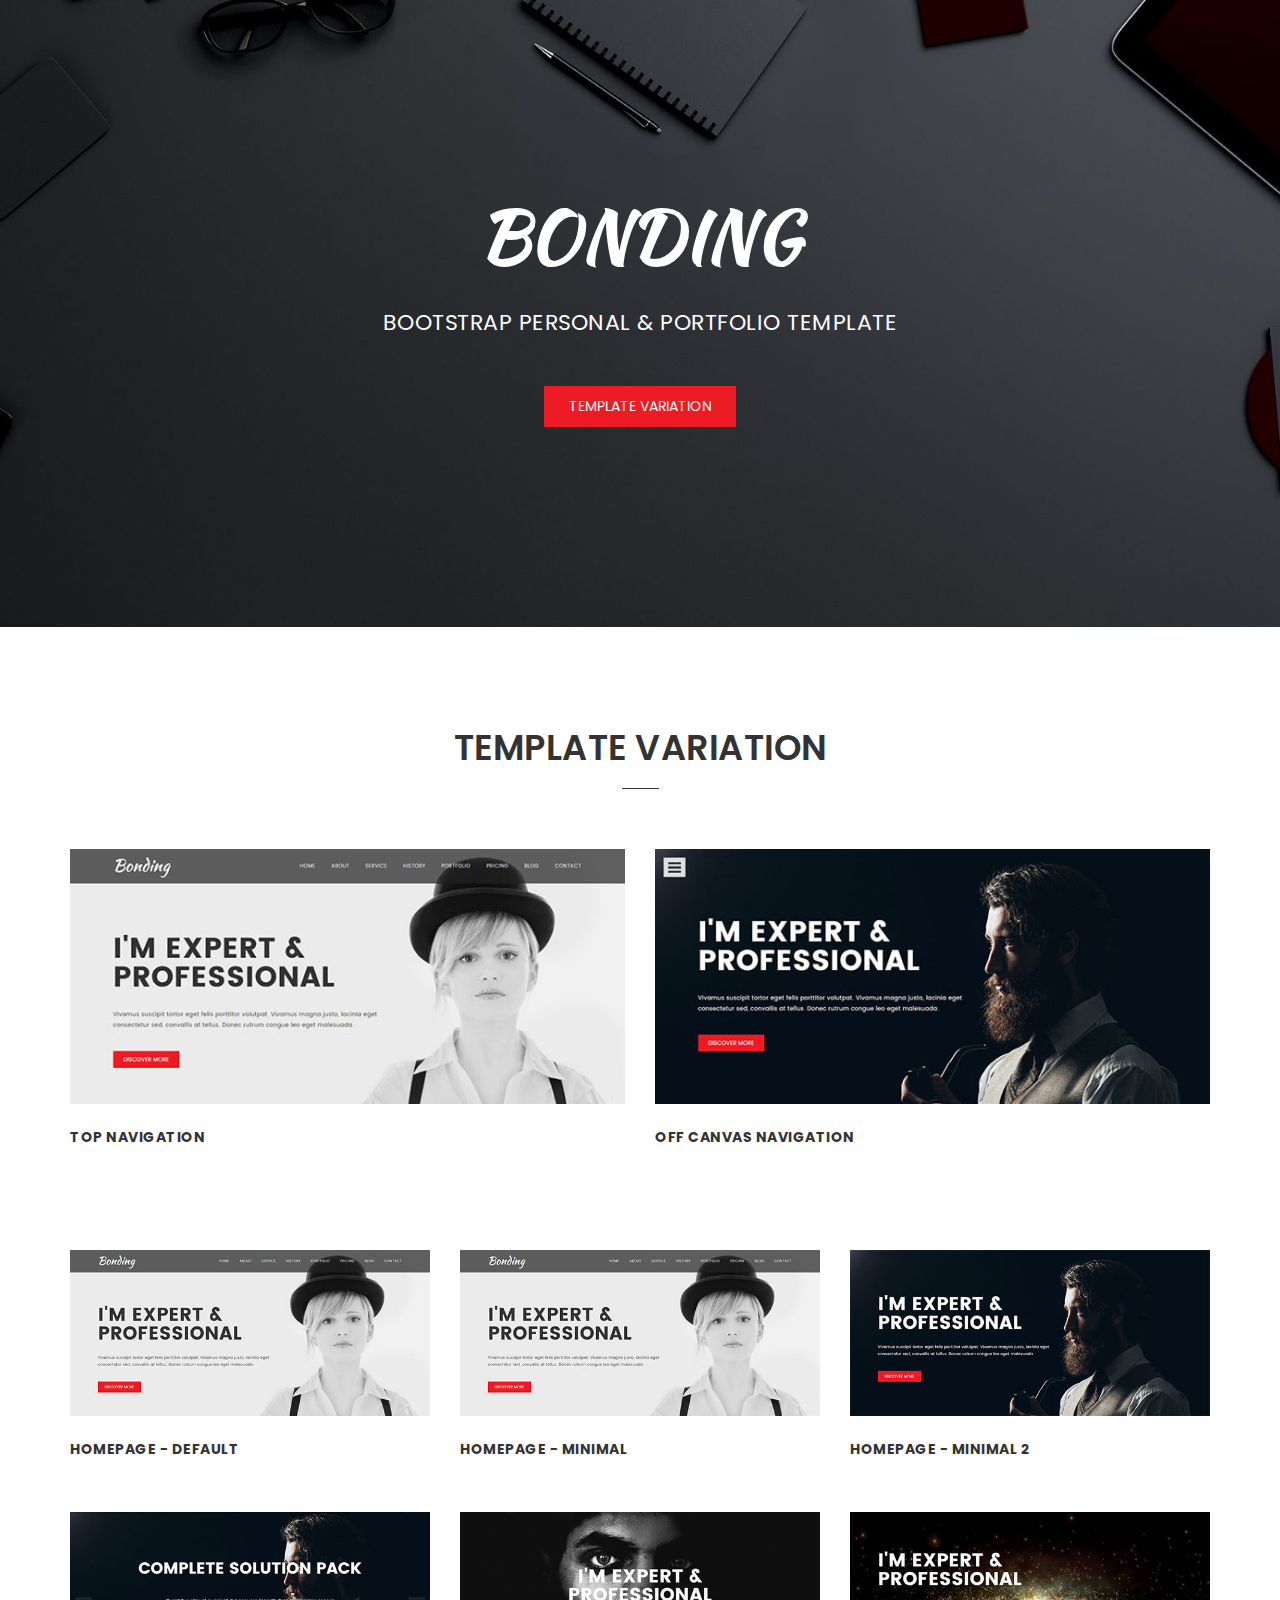
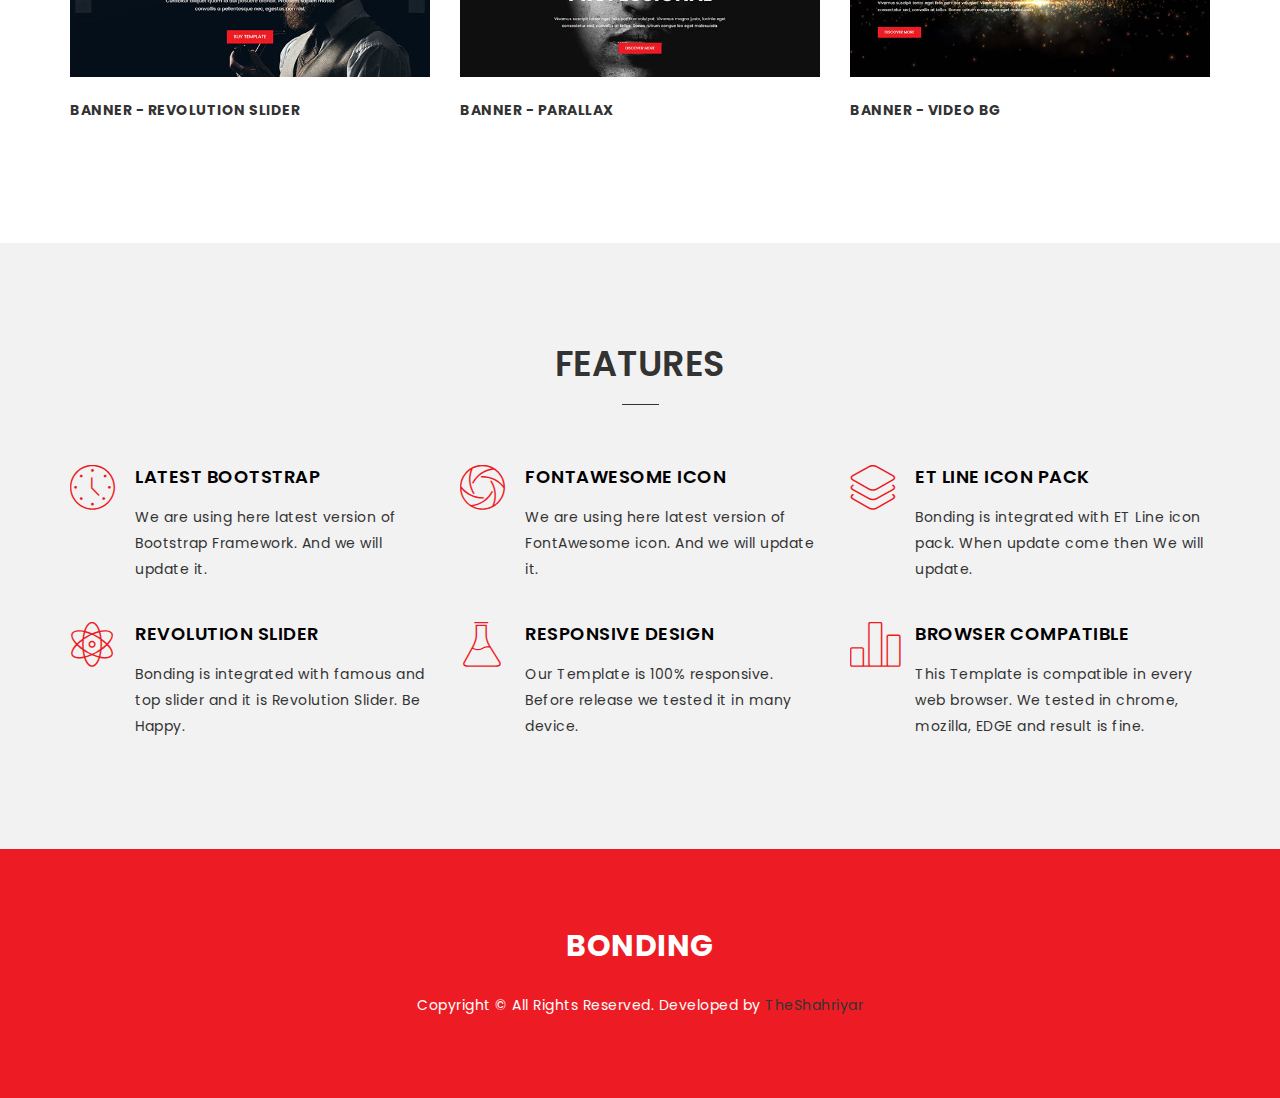
==== index.html @ 5bc31403 "Template Upload" ====
<!DOCTYPE html>
<html lang="en">
    <head>
        <meta charset="utf-8">
        <meta http-equiv="x-ua-compatible" content="ie=edge">
        <title>Bonding - Personal HTML Template</title>
        <meta name="author" content="TheShahriyar">
        <meta name="description" content="">
        <meta name="viewport" content="width=device-width, initial-scale=1">
    
        <!-- load google font -->
        <link href="https://fonts.googleapis.com/css?family=Poppins:300,400,500,600,700" rel="stylesheet">
        <link href='http://fonts.googleapis.com/css?family=Kaushan+Script' rel='stylesheet' type='text/css'>

        
        <!-- all stylesheets include start -->
        <!-- Bootstrap css -->
        <link rel="stylesheet" href="assets/bootstrap/css/bootstrap.min.css">
        <!-- revolution slider css -->
        <link rel="stylesheet" href="assets/css/rev_slider/settings.css">
        <link rel="stylesheet" href="assets/css/rev_slider/layers.css">
        <link rel="stylesheet" href="assets/css/rev_slider/navigation.css">
        <!-- fontawesome css -->
        <link rel="stylesheet" href="assets/css/font-awesome.min.css">
        <!-- ET Lineicon CSS -->
        <link rel="stylesheet" href="assets/css/lineicon.css">
        <link rel="stylesheet" href="assets/css/animate.css">

        <!-- theme style css -->
        <link rel="stylesheet" href="assets/css/style.css">
        <!-- responsive css -->
        <link rel="stylesheet" href="assets/css/responsive.css">
        <!-- all stylesheets include end -->
    </head>
    <body>
        <div id="container">

        
        <!-- Start Banner Section -->
        <section id="hero-banner" class="parallax" style="background-image: url(assets/images/bg/banner.jpg);">
            <div class="container">
                <div class="row">
                    <div class="col-md-12">
                        <div class="preview-banner text-center white">
                            <h1>Bonding</h1>
                            <p>Bootstrap Personal & Portfolio Template</p>
                            <a href="#portfolio" class="btn btn-primary page-scroll">Template Variation</a>
                        </div>
                    </div>
                </div>
            </div>
        </section>
        <!-- End Banner Section -->


        <!-- Start Portfolio Section -->
        <section id="portfolio" class="pad-t100 pad-b70" style="background-color: #fff;">
            <div class="container">
                <div class="row">
                    <div class="col-md-12">
                        <div class="section-title text-center">
                            <h3>Template Variation</h3>
                        </div>
                    </div>
                </div>
                <div class="row">
                    <div class="col-md-6">
                        <div class="product-showcase">
                            <a href="homepage-default.html" target="_blank">
                                <img src="assets/images/preview/topnav.jpg" align="">
                                <p>Top Navigation</p>
                            </a>
                        </div>
                    </div>
                    <div class="col-md-6">
                        <div class="product-showcase">
                            <a href="homepage-off-canvas.html" target="_blank">
                                <img src="assets/images/preview/off-canvas.jpg" align="">
                                <p>Off Canvas Navigation</p>
                            </a>
                        </div>
                    </div>
                </div>
                <div class="row" style="margin-top: 50px;">
                    <div class="col-md-4">
                        <div class="product-showcase">
                            <a href="homepage-default.html" target="_blank">
                                <img src="assets/images/preview/topnav.jpg" align="">
                                <p>Homepage - Default</p>
                            </a>
                        </div>
                    </div>
                    <div class="col-md-4">
                        <div class="product-showcase">
                            <a href="homepage-minimal.html" target="_blank">
                                <img src="assets/images/preview/topnav.jpg" align="">
                                <p>Homepage - Minimal</p>
                            </a>
                        </div>
                    </div>
                    <div class="col-md-4">
                        <div class="product-showcase">
                            <a href="homepage-minimal-2.html" target="_blank">
                                <img src="assets/images/preview/minimal.jpg" align="">
                                <p>Homepage - Minimal 2</p>
                            </a>
                        </div>
                    </div>
                    <div class="col-md-4">
                        <div class="product-showcase">
                            <a href="banner-revolution.html" target="_blank">
                                <img src="assets/images/preview/rev.jpg" align="">
                                <p>Banner - Revolution Slider</p>
                            </a>
                        </div>
                    </div>
                    <div class="col-md-4">
                        <div class="product-showcase">
                            <a href="banner-parallax.html" target="_blank">
                                <img src="assets/images/preview/parallax.jpg" align="">
                                <p>Banner - Parallax</p>
                            </a>
                        </div>
                    </div>
                    <div class="col-md-4">
                        <div class="product-showcase">
                            <a href="banner-video-bg.html" target="_blank">
                                <img src="assets/images/preview/video.jpg" align="">
                                <p>Banner - Video BG</p>
                            </a>
                        </div>
                    </div>
                    
                </div>
                
            </div>    
        </section>
        <!-- End Portfolio Section -->


        <!-- Start Feature Section -->
        <section id="services" class="pad-t100 pad-b70 parallax" style="background-color: #f2f2f2;">
            <div class="container">
                <div class="row">
                    <div class="col-md-12">
                        <div class="section-title text-center">
                            <h3>Features</h3>
                        </div>
                    </div>
                </div>
                <div class="row">
                    <div class="col-md-4">
                        <div class="feature-2">
                            <div class="media">
                                <div class="media-left">
                                    <div class="feature-icon text-center">
                                        <i class="icon-clock"></i>
                                    </div>
                                </div>
                                <div class="media-body">
                                    <a href="#">
                                        <h3 class="media-heading">Latest Bootstrap</h3>
                                    </a>
                                    <p>We are using here latest version of Bootstrap Framework. And we will update it.</p>
                                </div>
                            </div>
                        </div>
                    </div>
                    <div class="col-md-4">
                        <div class="feature-2">
                            <div class="media">
                                <div class="media-left">
                                    <div class="feature-icon text-center">
                                        <i class="icon-aperture"></i>
                                    </div>
                                </div>
                                <div class="media-body">
                                    <a href="#">
                                        <h3 class="media-heading">FontAwesome icon</h3>
                                    </a>
                                    <p>We are using here latest version of FontAwesome icon. And we will update it.</p>
                                </div>
                            </div>
                        </div>
                    </div>
                    <div class="col-md-4">
                        <div class="feature-2">
                            <div class="media">
                                <div class="media-left">
                                    <div class="feature-icon text-center">
                                        <i class="icon-layers"></i>
                                    </div>
                                </div>
                                <div class="media-body">
                                    <a href="#">
                                        <h3 class="media-heading">ET Line icon Pack</h3>
                                    </a>
                                    <p>Bonding is integrated with ET Line icon pack. When update come then We will update.</p>
                                </div>
                            </div>
                        </div>
                    </div>
                    <div class="col-md-4">
                        <div class="feature-2">
                            <div class="media">
                                <div class="media-left">
                                    <div class="feature-icon text-center">
                                        <i class="icon-genius"></i>
                                    </div>
                                </div>
                                <div class="media-body">
                                    <a href="#">
                                        <h3 class="media-heading">Revolution SLider</h3>
                                    </a>
                                    <p>Bonding is integrated with famous and top slider and it is Revolution Slider. Be Happy.</p>
                                </div>
                            </div>
                        </div>
                    </div>
                    <div class="col-md-4">
                        <div class="feature-2">
                            <div class="media">
                                <div class="media-left">
                                    <div class="feature-icon text-center">
                                        <i class="icon-beaker"></i>
                                    </div>
                                </div>
                                <div class="media-body">
                                    <a href="#">
                                        <h3 class="media-heading">Responsive Design</h3>
                                    </a>
                                    <p>Our Template is 100% responsive. Before release we tested it in many device.</p>
                                </div>
                            </div>
                        </div>
                    </div>
                    <div class="col-md-4">
                        <div class="feature-2">
                            <div class="media">
                                <div class="media-left">
                                    <div class="feature-icon text-center">
                                        <i class="icon-bargraph"></i>
                                    </div>
                                </div>
                                <div class="media-body">
                                    <a href="#">
                                        <h3 class="media-heading">Browser Compatible</h3>
                                    </a>
                                    <p>This Template is compatible in every web browser. We tested in chrome, mozilla, EDGE and result is fine.</p>
                                </div>
                            </div>
                        </div>
                    </div>
                </div>
            </div>
        </section>
        <!-- End Feature Section -->
        


        <!-- Start Footer & Copyright Section -->
        <section class="pad80 footer-minimal" style="background-color: #ed1c24;">
            <div class="container">
                <div class="row">
                    <div class="col-md-12 text-center">
                        <h3>Bonding</h3>
                        <div class="copyright-text">
                            <p>Copyright © All Rights Reserved. Developed by <a href="#">TheShahriyar</a></p>
                        </div>
                    </div>
                </div>
            </div>
        </section>
        <!-- End Footer & Copyright Section -->
        
        

        <!-- all js include start -->
        <!-- jquery latest version -->
        <script src="assets/js/jquery-3.1.1.min.js"></script>
        <!-- bootstrap latest version -->
        <script src="assets/bootstrap/js/bootstrap.min.js"></script>

        <!-- revolution slider js files start -->
        <script src="assets/js/rev_slider/jquery.themepunch.tools.min.js"></script>
        <script src="assets/js/rev_slider/jquery.themepunch.revolution.min.js"></script>
        
        <script src="assets/js/rev_slider/extensions/revolution.extension.actions.min.js"></script>
        <script src="assets/js/rev_slider/extensions/revolution.extension.carousel.min.js"></script>
        <script src="assets/js/rev_slider/extensions/revolution.extension.kenburn.min.js"></script>
        <script src="assets/js/rev_slider/extensions/revolution.extension.layeranimation.min.js"></script>
        <script src="assets/js/rev_slider/extensions/revolution.extension.migration.min.js"></script>
        <script src="assets/js/rev_slider/extensions/revolution.extension.navigation.min.js"></script>
        <script src="assets/js/rev_slider/extensions/revolution.extension.parallax.min.js"></script>
        <script src="assets/js/rev_slider/extensions/revolution.extension.slideanims.min.js"></script>
        <script src="assets/js/rev_slider/extensions/revolution.extension.video.min.js"></script>
        <!-- revolution slider js files end -->

        <!-- Other jQuery library -->
        <script src="assets/js/jquery.appear.js"></script>
        <script src="assets/js/classie.js"></script>
        <script src="assets/js/jquery.easing.1.3.js"></script>
        <script src="assets/js/jquery.countTo.js"></script>
        <script src="assets/js/wow.js"></script>
        <script src="assets/js/jquery.mb.YTPlayer.js"></script>
        

        <!-- template main js file -->
        <script src="assets/js/main.js"></script>
        <!-- all js include end -->
    </div>    
    </body>
</html>
---- assets/css/rev_slider/settings.css ----
/*-----------------------------------------------------------------------------

-	Revolution Slider 5.0 Default Style Settings -

Screen Stylesheet

version:   	5.0.0
date:      	29/10/15
author:		themepunch
email:     	info@themepunch.com
website:   	http://www.themepunch.com
-----------------------------------------------------------------------------*/



.rtl {	direction: rtl;}
@font-face {
  font-family: 'revicons';
  src: url('../fonts/revicons/revicons.eot?5510888');
  src: url('../fonts/revicons/revicons.eot?5510888#iefix') format('embedded-opentype'),
       url('../fonts/revicons/revicons.woff?5510888') format('woff'),
       url('../fonts/revicons/revicons.ttf?5510888') format('truetype'),
       url('../fonts/revicons/revicons.svg?5510888#revicons') format('svg');
  font-weight: normal;
  font-style: normal;
}

 [class^="revicon-"]:before, [class*=" revicon-"]:before {
  font-family: "revicons";
  font-style: normal;
  font-weight: normal;
  speak: none;
  display: inline-block;
  text-decoration: inherit;
  width: 1em;
  margin-right: .2em;
  text-align: center; 

  /* For safety - reset parent styles, that can break glyph codes*/
  font-variant: normal;
  text-transform: none;

  /* fix buttons height, for twitter bootstrap */
  line-height: 1em;

  /* Animation center compensation - margins should be symmetric */
  /* remove if not needed */
  margin-left: .2em;

  /* you can be more comfortable with increased icons size */
  /* font-size: 120%; */

  /* Uncomment for 3D effect */
  /* text-shadow: 1px 1px 1px rgba(127, 127, 127, 0.3); */
}

.revicon-search-1:before { content: '\e802'; } /* '' */
.revicon-pencil-1:before { content: '\e831'; } /* '' */
.revicon-picture-1:before { content: '\e803'; } /* '' */
.revicon-cancel:before { content: '\e80a'; } /* '' */
.revicon-info-circled:before { content: '\e80f'; } /* '' */
.revicon-trash:before { content: '\e801'; } /* '' */
.revicon-left-dir:before { content: '\e817'; } /* '' */
.revicon-right-dir:before { content: '\e818'; } /* '' */
.revicon-down-open:before { content: '\e83b'; } /* '' */
.revicon-left-open:before { content: '\e819'; } /* '' */
.revicon-right-open:before { content: '\e81a'; } /* '' */
.revicon-angle-left:before { content: '\e820'; } /* '' */
.revicon-angle-right:before { content: '\e81d'; } /* '' */
.revicon-left-big:before { content: '\e81f'; } /* '' */
.revicon-right-big:before { content: '\e81e'; } /* '' */
.revicon-magic:before { content: '\e807'; } /* '' */
.revicon-picture:before { content: '\e800'; } /* '' */
.revicon-export:before { content: '\e80b'; } /* '' */
.revicon-cog:before { content: '\e832'; } /* '' */
.revicon-login:before { content: '\e833'; } /* '' */
.revicon-logout:before { content: '\e834'; } /* '' */
.revicon-video:before { content: '\e805'; } /* '' */
.revicon-arrow-combo:before { content: '\e827'; } /* '' */
.revicon-left-open-1:before { content: '\e82a'; } /* '' */
.revicon-right-open-1:before { content: '\e82b'; } /* '' */
.revicon-left-open-mini:before { content: '\e822'; } /* '' */
.revicon-right-open-mini:before { content: '\e823'; } /* '' */
.revicon-left-open-big:before { content: '\e824'; } /* '' */
.revicon-right-open-big:before { content: '\e825'; } /* '' */
.revicon-left:before { content: '\e836'; } /* '' */
.revicon-right:before { content: '\e826'; } /* '' */
.revicon-ccw:before { content: '\e808'; } /* '' */
.revicon-arrows-ccw:before { content: '\e806'; } /* '' */
.revicon-palette:before { content: '\e829'; } /* '' */
.revicon-list-add:before { content: '\e80c'; } /* '' */
.revicon-doc:before { content: '\e809'; } /* '' */
.revicon-left-open-outline:before { content: '\e82e'; } /* '' */
.revicon-left-open-2:before { content: '\e82c'; } /* '' */
.revicon-right-open-outline:before { content: '\e82f'; } /* '' */
.revicon-right-open-2:before { content: '\e82d'; } /* '' */
.revicon-equalizer:before { content: '\e83a'; } /* '' */
.revicon-layers-alt:before { content: '\e804'; } /* '' */
.revicon-popup:before { content: '\e828'; } /* '' */

							

/******************************
	-	BASIC STYLES		-
******************************/

.rev_slider_wrapper{
	position:relative;
	z-index: 0;
}


.rev_slider{
	position:relative;
	overflow:visible;
}

.tp-overflow-hidden { overflow:hidden;}

.tp-simpleresponsive img,
.rev_slider img{
	max-width:none !important;
	-moz-transition: none;
	-webkit-transition: none;
	-o-transition: none;
	transition: none;
	margin:0px;
	padding:0px;
	border-width:0px;
	border:none;
}

.rev_slider .no-slides-text{
	font-weight:bold;
	text-align:center;
	padding-top:80px;
}

.rev_slider >ul,
.rev_slider_wrapper >ul,
.tp-revslider-mainul >li,
.rev_slider >ul >li,
.rev_slider >ul >li:before,
.tp-revslider-mainul >li:before,
.tp-simpleresponsive >ul,
.tp-simpleresponsive >ul >li,
.tp-simpleresponsive >ul >li:before,
.tp-revslider-mainul >li,
.tp-simpleresponsive >ul >li{
	list-style:none !important;
	position:absolute;	
	margin:0px !important;
	padding:0px !important;
	overflow-x: visible;
	overflow-y: visible;
	list-style-type: none !important;
	background-image:none;
	background-position:0px 0px;
	text-indent: 0em;
	top:0px;left:0px;
}


.tp-revslider-mainul >li,
.rev_slider >ul >li,
.rev_slider >ul >li:before,
.tp-revslider-mainul >li:before,
.tp-simpleresponsive >ul >li,
.tp-simpleresponsive >ul >li:before,
.tp-revslider-mainul >li,
.tp-simpleresponsive >ul >li { 
	visibility:hidden; 
}

.tp-revslider-slidesli,
.tp-revslider-mainul	{	
	padding:0 !important; 
	margin:0 !important; 
	list-style:none !important;
}

.rev_slider li.tp-revslider-slidesli {
    position: absolute !important;
}


.tp-caption .rs-untoggled-content { display:block;}
.tp-caption .rs-toggled-content { display:none;}

.rs-toggle-content-active.tp-caption .rs-toggled-content { display:block;}
.rs-toggle-content-active.tp-caption .rs-untoggled-content { display:none;}

.rev_slider .tp-caption,
.rev_slider .caption 	{ 
	position:relative;  
	visibility:hidden; 
	white-space: nowrap;
	display: block;
}


.rev_slider .tp-mask-wrap .tp-caption,
.rev_slider .tp-mask-wrap *:last-child,
.wpb_text_column .rev_slider .tp-mask-wrap .tp-caption,
.wpb_text_column .rev_slider .tp-mask-wrap *:last-child{
	margin-bottom:0;

}

.tp-svg-layer svg {	width:100%; height:100%;position: relative;vertical-align: top}

	
/* CAROUSEL FUNCTIONS */
.tp-carousel-wrapper {
	cursor:url(openhand.cur), move;
}
.tp-carousel-wrapper.dragged {
	cursor:url(closedhand.cur), move;
}

/* ADDED FOR SLIDELINK MANAGEMENT */
.tp-caption {
	z-index:1
}

.tp_inner_padding {	
	box-sizing:border-box;	
	-webkit-box-sizing:border-box;
	-moz-box-sizing:border-box;
	max-height:none !important;	
}


.tp-caption {	
	-moz-user-select: none;
	-khtml-user-select: none;
	-webkit-user-select: none;
	-o-user-select: none;	
	position:absolute;
	-webkit-font-smoothing: antialiased !important;
}

.tp-caption.tp-layer-selectable {
	-moz-user-select: all;
	-khtml-user-select: all;
	-webkit-user-select: all;
	-o-user-select: all;	
}

.tp-forcenotvisible,
.tp-hide-revslider,
.tp-caption.tp-hidden-caption {	
	visibility:hidden !important; 
	display:none !important
}

.rev_slider embed,
.rev_slider iframe,
.rev_slider object,
.rev_slider audio,
.rev_slider video {
	max-width: none !important
}






/**********************************************
	-	FULLSCREEN AND FULLWIDHT CONTAINERS	-
**********************************************/
.rev_slider_wrapper	{	width:100%;}

.fullscreen-container {	
	position:relative;
	padding:0;
}


.fullwidthbanner-container{
	position:relative;
	padding:0;
	overflow:hidden;
}

.fullwidthbanner-container .fullwidthabanner{
	width:100%;
	position:relative;
}



/*********************************
	-	SPECIAL TP CAPTIONS -
**********************************/

.tp-static-layers				{	
	position:absolute; z-index:101; top:0px;left:0px;
	/*pointer-events:none;*/

}


.tp-caption .frontcorner		{
	width: 0;
	height: 0;
	border-left: 40px solid transparent;
	border-right: 0px solid transparent;
	border-top: 40px solid #00A8FF;
	position: absolute;left:-40px;top:0px;
}

.tp-caption .backcorner		{
	width: 0;
	height: 0;
	border-left: 0px solid transparent;
	border-right: 40px solid transparent;
	border-bottom: 40px solid #00A8FF;
	position: absolute;right:0px;top:0px;
}

.tp-caption .frontcornertop		{
	width: 0;
	height: 0;
	border-left: 40px solid transparent;
	border-right: 0px solid transparent;
	border-bottom: 40px solid #00A8FF;
	position: absolute;left:-40px;top:0px;
}

.tp-caption .backcornertop		{
	width: 0;
	height: 0;
	border-left: 0px solid transparent;
	border-right: 40px solid transparent;
	border-top: 40px solid #00A8FF;
	position: absolute;right:0px;top:0px;
}
									
.tp-layer-inner-rotation {	
	position: relative !important;
}		


/***********************************************
	-	SPECIAL ALTERNATIVE IMAGE SETTINGS	-
***********************************************/

img.tp-slider-alternative-image	{	
	width:100%; height:auto;
}


/******************************
	-	IE8 HACKS	-
*******************************/
.noFilterClass {
	filter:none !important;
}


/********************************
	-	FULLSCREEN VIDEO	-
*********************************/

.rs-background-video-layer 		{	position: absolute;top:0px;left:0px; width:100%;height:100%;visibility: hidden;z-index: 0;}

.tp-caption.coverscreenvideo	{	width:100%;height:100%;top:0px;left:0px;position:absolute;}
.caption.fullscreenvideo,
.tp-caption.fullscreenvideo		{	left:0px; top:0px; position:absolute;width:100%;height:100%}

.caption.fullscreenvideo iframe,
.caption.fullscreenvideo audio,
.caption.fullscreenvideo video,
.tp-caption.fullscreenvideo iframe,
.tp-caption.fullscreenvideo iframe audio,
.tp-caption.fullscreenvideo iframe video	{ width:100% !important; height:100% !important; display: none}

.fullcoveredvideo audio,
.fullscreenvideo audio
.fullcoveredvideo video,
.fullscreenvideo video				{	background: #000}

.fullcoveredvideo .tp-poster		{	background-position: center center;background-size: cover;width:100%;height:100%;top:0px;left:0px}


.videoisplaying .html5vid .tp-poster	{	display: none}

.tp-video-play-button					{	
	background:#000;
	background:rgba(0,0,0,0.3);										
	border-radius:5px;-moz-border-radius:5px;-webkit-border-radius:5px;
	position: absolute;
	top: 50%;
	left: 50%;										
	color: #FFF;
	z-index: 3;
	margin-top: -25px;
	margin-left: -25px;
	line-height: 50px !important;
	text-align: center;
	cursor: pointer;
	width: 50px;
	height:50px;
	box-sizing: border-box;
	-moz-box-sizing: border-box;	
	display: inline-block;	
	vertical-align: top;
	z-index: 4;
	opacity: 0;
	-webkit-transition:opacity 300ms ease-out !important;
	-moz-transition:opacity 300ms ease-out !important;
	-o-transition:opacity 300ms ease-out !important;
	transition:opacity 300ms ease-out !important;				
}

.tp-hiddenaudio,
.tp-audio-html5 .tp-video-play-button { display:none !important;}
.tp-caption .html5vid					{	width:100% !important; height:100% !important;}									
.tp-video-play-button i 				{	width:50px;height:50px; display:inline-block; text-align: center; vertical-align: top; line-height: 50px !important; font-size: 40px !important;}									
.tp-caption:hover .tp-video-play-button	{	opacity: 1;}
.tp-caption .tp-revstop					{	display:none; border-left:5px solid #fff !important; border-right:5px solid #fff !important;margin-top:15px !important;line-height: 20px !important;vertical-align: top; font-size:25px !important;}
.videoisplaying .revicon-right-dir		{	display:none}
.videoisplaying .tp-revstop				{	display:inline-block}

.videoisplaying  .tp-video-play-button			{	display:none}
.tp-caption:hover .tp-video-play-button 		{ 	display:block}

.fullcoveredvideo .tp-video-play-button			{	display:none !important}


.fullscreenvideo .fullscreenvideo audio 		{	object-fit:contain !important;}
.fullscreenvideo .fullscreenvideo video 		{	object-fit:contain !important;}

.fullscreenvideo .fullcoveredvideo audio 		{	object-fit:cover !important;}
.fullscreenvideo .fullcoveredvideo video 		{	object-fit:cover !important;}

.tp-video-controls {
	position: absolute;
	bottom: 0;
	left: 0;
	right: 0;
	padding: 5px;
	opacity: 0;
	-webkit-transition: opacity .3s;
	-moz-transition: opacity .3s;
	-o-transition: opacity .3s;
	-ms-transition: opacity .3s;
	transition: opacity .3s;
	background-image: linear-gradient(to bottom, rgb(0,0,0) 13%, rgb(50,50,50) 100%);
	background-image: -o-linear-gradient(bottom, rgb(0,0,0) 13%, rgb(50,50,50) 100%);
	background-image: -moz-linear-gradient(bottom, rgb(0,0,0) 13%, rgb(50,50,50) 100%);
	background-image: -webkit-linear-gradient(bottom, rgb(0,0,0) 13%, rgb(50,50,50) 100%);
	background-image: -ms-linear-gradient(bottom, rgb(0,0,0) 13%, rgb(50,50,50) 100%);
	background-image: -webkit-gradient(linear,left bottom,left top,color-stop(0.13, rgb(0,0,0)),color-stop(1, rgb(50,50,50)));	
	display:table;max-width:100%; overflow:hidden;box-sizing:border-box;-moz-box-sizing:border-box;-webkit-box-sizing:border-box;
}

.tp-caption:hover .tp-video-controls {	opacity: .9;}

.tp-video-button {
	background: rgba(0,0,0,.5);
	border: 0;
	color: #EEE;
	-webkit-border-radius: 3px;
	-moz-border-radius: 3px;
	-o-border-radius: 3px;
	border-radius: 3px;
	cursor:pointer;
	line-height:12px;
	font-size:12px;
	color:#fff;
	padding:0px;
	margin:0px;
	outline: none;
	}
.tp-video-button:hover 				{	cursor: pointer;}


.tp-video-button-wrap,
.tp-video-seek-bar-wrap,
.tp-video-vol-bar-wrap 				{ 	padding:0px 5px;display:table-cell; vertical-align: middle;}

.tp-video-seek-bar-wrap				{	width:80%}
.tp-video-vol-bar-wrap				{	width:20%}

.tp-volume-bar,
.tp-seek-bar						{	width:100%; cursor: pointer;  outline:none; line-height:12px;margin:0; padding:0;}


.rs-fullvideo-cover					{	width:100%;height:100%;top:0px;left:0px;position: absolute; background:transparent;z-index:5;}


.rs-background-video-layer video::-webkit-media-controls { display:none !important;}
.rs-background-video-layer audio::-webkit-media-controls { display:none !important;}

.tp-audio-html5 .tp-video-controls {	opacity: 1 !important; visibility: visible !important}

/********************************
	-	DOTTED OVERLAYS	-
*********************************/
.tp-dottedoverlay						{	background-repeat:repeat;width:100%;height:100%;position:absolute;top:0px;left:0px;z-index:3}
.tp-dottedoverlay.twoxtwo				{	background:url(../assets/gridtile.png)}
.tp-dottedoverlay.twoxtwowhite			{	background:url(../assets/gridtile_white.png)}
.tp-dottedoverlay.threexthree			{	background:url(../assets/gridtile_3x3.png)}
.tp-dottedoverlay.threexthreewhite		{	background:url(../assets/gridtile_3x3_white.png)}


/******************************
	-	SHADOWS		-
******************************/

.tp-shadowcover	{	width:100%;height:100%;top:0px;left:0px;background: #fff;position: absolute; z-index: -1;}
.tp-shadow1 {
	-webkit-box-shadow: 0 10px 6px -6px rgba(0,0,0,0.8);
	   -moz-box-shadow: 0 10px 6px -6px rgba(0,0,0,0.8);
	        box-shadow: 0 10px 6px -6px rgba(0,0,0,0.8);
}

.tp-shadow2:before, .tp-shadow2:after,
.tp-shadow3:before, .tp-shadow4:after
{
  z-index: -2;
  position: absolute;
  content: "";
  bottom: 10px;
  left: 10px;
  width: 50%;
  top: 85%;
  max-width:300px;
  background: transparent;
  -webkit-box-shadow: 0 15px 10px rgba(0,0,0,0.8);
  -moz-box-shadow: 0 15px 10px rgba(0,0,0,0.8);
  box-shadow: 0 15px 10px rgba(0,0,0,0.8);
  -webkit-transform: rotate(-3deg);
  -moz-transform: rotate(-3deg);
  -o-transform: rotate(-3deg);
  -ms-transform: rotate(-3deg);
  transform: rotate(-3deg);
}

.tp-shadow2:after,
.tp-shadow4:after
{
  -webkit-transform: rotate(3deg);
  -moz-transform: rotate(3deg);
  -o-transform: rotate(3deg);
  -ms-transform: rotate(3deg);
  transform: rotate(3deg);
  right: 10px;
  left: auto;
}

.tp-shadow5
{
  	position:relative;       
    -webkit-box-shadow:0 1px 4px rgba(0, 0, 0, 0.3), 0 0 40px rgba(0, 0, 0, 0.1) inset;
       -moz-box-shadow:0 1px 4px rgba(0, 0, 0, 0.3), 0 0 40px rgba(0, 0, 0, 0.1) inset;
            box-shadow:0 1px 4px rgba(0, 0, 0, 0.3), 0 0 40px rgba(0, 0, 0, 0.1) inset;
}
.tp-shadow5:before, .tp-shadow5:after
{
	content:"";
    position:absolute; 
    z-index:-2;
    -webkit-box-shadow:0 0 25px 0px rgba(0,0,0,0.6);
    -moz-box-shadow:0 0 25px 0px  rgba(0,0,0,0.6);
    box-shadow:0 0 25px 0px  rgba(0,0,0,0.6);
    top:30%;
    bottom:0;
    left:20px;
    right:20px;
    -moz-border-radius:100px / 20px;
    border-radius:100px / 20px;
}

/******************************
	-	BUTTONS	-
*******************************/

.tp-button{
	padding:6px 13px 5px;
	border-radius: 3px;
	-moz-border-radius: 3px;
	-webkit-border-radius: 3px;
	height:30px;
	cursor:pointer;
	color:#fff !important; text-shadow:0px 1px 1px rgba(0, 0, 0, 0.6) !important; font-size:15px; line-height:45px !important;
	font-family: arial, sans-serif; font-weight: bold; letter-spacing: -1px;
	text-decoration:none;
}

.tp-button.big	{	color:#fff; text-shadow:0px 1px 1px rgba(0, 0, 0, 0.6); font-weight:bold; padding:9px 20px; font-size:19px;  line-height:57px !important; }


.purchase:hover,
.tp-button:hover,
.tp-button.big:hover {	background-position:bottom, 15px 11px}

	
/*	BUTTON COLORS	*/

.tp-button.green, .tp-button:hover.green,
.purchase.green, .purchase:hover.green			{ background-color:#21a117; -webkit-box-shadow:  0px 3px 0px 0px #104d0b;        -moz-box-shadow:   0px 3px 0px 0px #104d0b;        box-shadow:   0px 3px 0px 0px #104d0b;  }

.tp-button.blue, .tp-button:hover.blue,
.purchase.blue, .purchase:hover.blue			{ background-color:#1d78cb; -webkit-box-shadow:  0px 3px 0px 0px #0f3e68;        -moz-box-shadow:   0px 3px 0px 0px #0f3e68;        box-shadow:   0px 3px 0px 0px #0f3e68}

.tp-button.red, .tp-button:hover.red,
.purchase.red, .purchase:hover.red				{ background-color:#cb1d1d; -webkit-box-shadow:  0px 3px 0px 0px #7c1212;        -moz-box-shadow:   0px 3px 0px 0px #7c1212;        box-shadow:   0px 3px 0px 0px #7c1212}

.tp-button.orange, .tp-button:hover.orange,
.purchase.orange, .purchase:hover.orange		{ background-color:#ff7700; -webkit-box-shadow:  0px 3px 0px 0px #a34c00;        -moz-box-shadow:   0px 3px 0px 0px #a34c00;        box-shadow:   0px 3px 0px 0px #a34c00}

.tp-button.darkgrey,.tp-button.grey,
.tp-button:hover.darkgrey,.tp-button:hover.grey,
.purchase.darkgrey, .purchase:hover.darkgrey	{ background-color:#555; -webkit-box-shadow:  0px 3px 0px 0px #222;        -moz-box-shadow:   0px 3px 0px 0px #222;        box-shadow:   0px 3px 0px 0px #222}

.tp-button.lightgrey, .tp-button:hover.lightgrey,
.purchase.lightgrey, .purchase:hover.lightgrey	{ background-color:#888; -webkit-box-shadow:  0px 3px 0px 0px #555;        -moz-box-shadow:   0px 3px 0px 0px #555;        box-shadow:   0px 3px 0px 0px #555}



/* TP BUTTONS DESKTOP SIZE */

.rev-btn,
.rev-btn:visited						{ 	outline:none !important; box-shadow:none !important; text-decoration: none !important; line-height: 44px; font-size: 17px; font-weight: 500; padding: 12px 35px; box-sizing:border-box;-moz-box-sizing:border-box;-webkit-box-sizing:border-box;  font-family: "Roboto", sans-serif;  cursor: pointer;}

.rev-btn.rev-uppercase,
.rev-btn.rev-uppercase:visited			{ 	text-transform: uppercase; letter-spacing: 1px; font-size: 15px; font-weight: 900; }

.rev-btn.rev-withicon i					{ 	font-size: 15px; font-weight: normal; position: relative; top: 0px; -webkit-transition: all 0.2s ease-out !important; -moz-transition: all 0.2s ease-out !important; -o-transition: all 0.2s ease-out !important; -ms-transition: all 0.2s ease-out !important; margin-left:10px !important;}

.rev-btn.rev-hiddenicon i				{ 	font-size: 15px; font-weight: normal; position: relative; top: 0px; -webkit-transition: all 0.2s ease-out !important; -moz-transition: all 0.2s ease-out !important; -o-transition: all 0.2s ease-out !important; -ms-transition: all 0.2s ease-out !important; opacity: 0; margin-left:0px !important; width:0px !important;  }
.rev-btn.rev-hiddenicon:hover i			{   opacity: 1 !important; margin-left:10px !important; width:auto !important;}

/* REV BUTTONS MEDIUM */
.rev-btn.rev-medium,
.rev-btn.rev-medium:visited				{	 line-height: 36px; font-size: 14px; padding: 10px 30px; }

.rev-btn.rev-medium.rev-withicon i		{ 	font-size: 14px; top: 0px; }

.rev-btn.rev-medium.rev-hiddenicon i	{ 	font-size: 14px; top: 0px; }


/* REV BUTTONS SMALL */
.rev-btn.rev-small,
.rev-btn.rev-small:visited				{	line-height: 28px; font-size: 12px; padding: 7px 20px; }

.rev-btn.rev-small.rev-withicon i		{	font-size: 12px; top: 0px; }

.rev-btn.rev-small.rev-hiddenicon i		{ 	font-size: 12px; top: 0px; }


/* ROUNDING OPTIONS */
.rev-maxround 							{ 	-webkit-border-radius: 30px; -moz-border-radius: 30px; border-radius: 30px; }
.rev-minround 							{ 	-webkit-border-radius: 3px; -moz-border-radius: 3px; border-radius: 3px; }	


/* BURGER BUTTON */
.rev-burger {
  position: relative;
  width: 60px;
  height: 60px;
  box-sizing: border-box;
  padding: 22px 0 0 14px;
  border-radius: 50%;
  border: 1px solid rgba(51,51,51,0.25);
  tap-highlight-color: transparent;
  cursor: pointer;
}
.rev-burger span {
  display: block;
  width: 30px;
  height: 3px;
  background: #333;
  transition: .7s;
  pointer-events: none;
  transform-style: flat !important;
}
.rev-burger span:nth-child(2) {
  margin: 3px 0;
}

#dialog_addbutton .rev-burger:hover :first-child,
.open .rev-burger :first-child,
.open.rev-burger :first-child {
  transform: translateY(6px) rotate(-45deg);
  -webkit-transform: translateY(6px) rotate(-45deg);
}
#dialog_addbutton .rev-burger:hover :nth-child(2),
.open .rev-burger :nth-child(2),
.open.rev-burger :nth-child(2) {
  transform: rotate(-45deg);
  -webkit-transform: rotate(-45deg);
  opacity: 0;
}
#dialog_addbutton .rev-burger:hover :last-child,
.open .rev-burger :last-child,
.open.rev-burger :last-child {
  transform: translateY(-6px) rotate(-135deg);
  -webkit-transform: translateY(-6px) rotate(-135deg);
}

.rev-burger.revb-white {
  border: 2px solid rgba(255,255,255,0.2);
}
.rev-burger.revb-white span {
  background: #fff;
}
.rev-burger.revb-whitenoborder {
  border: 0;
}
.rev-burger.revb-whitenoborder span {
  background: #fff;
}
.rev-burger.revb-darknoborder {
  border: 0;
}
.rev-burger.revb-darknoborder span {
  background: #333;
}

.rev-burger.revb-whitefull {
  background: #fff;
  border:none;
}

.rev-burger.revb-whitefull span {
	background:#333;
}

.rev-burger.revb-darkfull {
  background: #333;
  border:none;
}

.rev-burger.revb-darkfull span {
	background:#fff;
}


/* SCROLL DOWN BUTTON */
@-webkit-keyframes rev-ani-mouse {
	0% { opacity: 1;top: 29%;}
	15% {opacity: 1;top: 50%;}
	50% { opacity: 0;top: 50%;}
	100% { opacity: 0;top: 29%;}
}
@-moz-keyframes rev-ani-mouse {
	0% {opacity: 1;top: 29%;}
	15% {opacity: 1;top: 50%;}
	50% {opacity: 0;top: 50%;}
	100% {opacity: 0;top: 29%;}
}
@keyframes rev-ani-mouse {
	0% {opacity: 1;top: 29%;}
	15% {opacity: 1;top: 50%;}
	50% {opacity: 0;top: 50%;}
	100% {opacity: 0;top: 29%;}
}
.rev-scroll-btn {
	display: inline-block;
	position: relative;
	left: 0;
	right: 0;
	text-align: center;
	cursor: pointer;
	width:35px;
	height:55px;
	-webkit-box-sizing: border-box;
	-moz-box-sizing: border-box;
	box-sizing: border-box;
	border: 3px solid white;
	border-radius: 23px;
}
.rev-scroll-btn > * {
	display: inline-block;
	line-height: 18px;
	font-size: 13px;
	font-weight: normal;
	color: #7f8c8d;
	color: #ffffff;
	font-family: "proxima-nova", "Helvetica Neue", Helvetica, Arial, sans-serif;
	letter-spacing: 2px;
}
.rev-scroll-btn > *:hover,
.rev-scroll-btn > *:focus,
.rev-scroll-btn > *.active {
	color: #ffffff;
}
.rev-scroll-btn > *:hover,
.rev-scroll-btn > *:focus,
.rev-scroll-btn > *:active,
.rev-scroll-btn > *.active {
	filter: alpha(opacity=80);
}

.rev-scroll-btn.revs-fullwhite  {
	background:#fff;
}

.rev-scroll-btn.revs-fullwhite span {
	background: #333;	
}

.rev-scroll-btn.revs-fulldark  {
	background:#333;
	border:none;
}

.rev-scroll-btn.revs-fulldark  span {
	background: #fff;	
}

.rev-scroll-btn span {
	position: absolute;
	display: block;
	top: 29%;
	left: 50%;
	width: 8px;
	height: 8px;
	margin: -4px 0 0 -4px;
	background: white;
	border-radius: 50%;
	-webkit-animation: rev-ani-mouse 2.5s linear infinite;
	-moz-animation: rev-ani-mouse 2.5s linear infinite;
	animation: rev-ani-mouse 2.5s linear infinite;
}

.rev-scroll-btn.revs-dark {
	border-color:#333;
}
.rev-scroll-btn.revs-dark span {
	background: #333;	
}

.rev-control-btn {
	position: relative;
	display: inline-block;
	z-index: 5;	
	color: #FFF;  
	font-size: 20px;
	line-height: 60px;
	font-weight: 400;
	font-style: normal;
	font-family: Raleway;	
	text-decoration: none;
	text-align: center;
	background-color: #000;	
	border-radius: 50px;	
	text-shadow: none;
	background-color: rgba(0, 0, 0, 0.50);
	width:60px;
	height:60px;
	box-sizing: border-box;
	cursor: pointer;
}

.rev-cbutton-dark-sr	{	
	border-radius: 3px;		
}

.rev-cbutton-light	{	
	color: #333;  	
	background-color: rgba(255,255,255, 0.75);	
}

.rev-cbutton-light-sr	{		
	color: #333;  	
	border-radius: 3px;		
	background-color: rgba(255,255,255, 0.75);
}


.rev-sbutton {	
	line-height: 37px;	
	width:37px;
	height:37px;	
}

.rev-sbutton-blue	{	
	background-color: #3B5998
}
.rev-sbutton-lightblue	{	
	background-color: #00A0D1;
}
.rev-sbutton-red	{	
	background-color: #DD4B39;
}




/************************************
-	TP BANNER TIMER		-
*************************************/
.tp-bannertimer								{	visibility: hidden; width:100%; height:5px; /*background:url(../assets/timer.png);*/ background: #fff; background: rgba(0,0,0,0.15); position:absolute; z-index:200; top:0px}
.tp-bannertimer.tp-bottom					{	top:auto; bottom:0px !important;height:5px}


/*********************************************
-	BASIC SETTINGS FOR THE BANNER	-
***********************************************/

 .tp-simpleresponsive img {
	-moz-user-select: none;
    -khtml-user-select: none;
    -webkit-user-select: none;
    -o-user-select: none;
}

.tp-caption img {
	background: transparent;
	-ms-filter: "progid:DXImageTransform.Microsoft.gradient(startColorstr=#00FFFFFF,endColorstr=#00FFFFFF)";
	filter: progid:DXImageTransform.Microsoft.gradient(startColorstr=#00FFFFFF,endColorstr=#00FFFFFF);
	zoom: 1;
}



/*  CAPTION SLIDELINK   **/
.caption.slidelink a div,
.tp-caption.slidelink a div {	width:3000px; height:1500px;  background:url(../assets/coloredbg.png) repeat}
.tp-caption.slidelink a span{	background:url(../assets/coloredbg.png) repeat}
.tp-shape {	width:100%;height:100%;}



/*********************************************
-	WOOCOMMERCE STYLES	-
***********************************************/

.tp-caption .rs-starring				{	display: inline-block}
.tp-caption .rs-starring .star-rating	{	float: none;}

.tp-caption .rs-starring .star-rating {
	color: #FFC321 !important;
	display: inline-block;
    vertical-align: top;
}

.tp-caption .rs-starring .star-rating, 
.tp-caption .rs-starring-page .star-rating {	
	position: relative;
	height: 1em;
	
	width: 5.4em;
	font-family: star;
}

.tp-caption  .rs-starring .star-rating:before, 
.tp-caption  .rs-starring-page .star-rating:before {
	content: "\73\73\73\73\73";
	color: #E0DADF;
	float: left;
	top: 0;
	left: 0;
	position: absolute;
}

.tp-caption .rs-starring .star-rating span {
	overflow: hidden;
	float: left;
	top: 0;
	left: 0;
	position: absolute;
	padding-top: 1.5em;
	font-size: 1em !important;
}

.tp-caption .rs-starring .star-rating span:before,
.tp-caption .rs-starring .star-rating span:before {
	content: "\53\53\53\53\53";
	top: 0;
	position: absolute;
	left: 0;
}

.tp-caption .rs-starring .star-rating {
	color: #FFC321 !important;
}


.tp-caption .rs-starring .star-rating, 
.tp-caption .rs-starring-page .star-rating {
	
	font-size: 1em !important;
	font-family: star;
}


/******************************
	-	LOADER FORMS	-
********************************/

.tp-loader 	{
	top:50%; left:50%;
	z-index:10000;
	position:absolute;
}

.tp-loader.spinner0 {
	width: 40px;
	height: 40px;
	background-color: #fff;
	background:url(../images/loader.gif) no-repeat center center;
	box-shadow: 0px 0px 20px 0px rgba(0,0,0,0.15);
	-webkit-box-shadow: 0px 0px 20px 0px rgba(0,0,0,0.15);
	margin-top:-20px;
	margin-left:-20px;
	-webkit-animation: tp-rotateplane 1.2s infinite ease-in-out;
	animation: tp-rotateplane 1.2s infinite ease-in-out;
	border-radius: 3px;
	-moz-border-radius: 3px;
	-webkit-border-radius: 3px;
}


.tp-loader.spinner1 {
	width: 40px;
	height: 40px;
	background-color: #fff;
	box-shadow: 0px 0px 20px 0px rgba(0,0,0,0.15);
	-webkit-box-shadow: 0px 0px 20px 0px rgba(0,0,0,0.15);
	margin-top:-20px;
	margin-left:-20px;
	-webkit-animation: tp-rotateplane 1.2s infinite ease-in-out;
	animation: tp-rotateplane 1.2s infinite ease-in-out;
	border-radius: 3px;
	-moz-border-radius: 3px;
	-webkit-border-radius: 3px;
}



.tp-loader.spinner5 	{	
	background:url(../assets/loader.gif) no-repeat 10px 10px;
	background-color:#fff;
	margin:-22px -22px;
	width:44px;height:44px;
	border-radius: 3px;
	-moz-border-radius: 3px;
	-webkit-border-radius: 3px;
}


@-webkit-keyframes tp-rotateplane {
  0% { -webkit-transform: perspective(120px) }
  50% { -webkit-transform: perspective(120px) rotateY(180deg) }
  100% { -webkit-transform: perspective(120px) rotateY(180deg)  rotateX(180deg) }
}

@keyframes tp-rotateplane {
  0% { transform: perspective(120px) rotateX(0deg) rotateY(0deg);} 
  50% { transform: perspective(120px) rotateX(-180.1deg) rotateY(0deg);} 
  100% { transform: perspective(120px) rotateX(-180deg) rotateY(-179.9deg);}
}


.tp-loader.spinner2 {
	width: 40px;
	height: 40px;
	margin-top:-20px;margin-left:-20px;
	background-color: #ff0000;
	box-shadow: 0px 0px 20px 0px rgba(0,0,0,0.15);
	-webkit-box-shadow: 0px 0px 20px 0px rgba(0,0,0,0.15);
	border-radius: 100%;
	-webkit-animation: tp-scaleout 1.0s infinite ease-in-out;
	animation: tp-scaleout 1.0s infinite ease-in-out;
}

@-webkit-keyframes tp-scaleout {
  0% { -webkit-transform: scale(0.0) }
  100% {-webkit-transform: scale(1.0); opacity: 0;}
}

@keyframes tp-scaleout {
  0% {transform: scale(0.0);-webkit-transform: scale(0.0);} 
  100% {transform: scale(1.0);-webkit-transform: scale(1.0);opacity: 0;}
}


.tp-loader.spinner3 {
  margin: -9px 0px 0px -35px;
  width: 70px;
  text-align: center;
}

.tp-loader.spinner3 .bounce1,
.tp-loader.spinner3 .bounce2,
.tp-loader.spinner3 .bounce3 {
  width: 18px;
  height: 18px;
  background-color: #fff;
  box-shadow: 0px 0px 20px 0px rgba(0,0,0,0.15);
  -webkit-box-shadow: 0px 0px 20px 0px rgba(0,0,0,0.15);
  border-radius: 100%;
  display: inline-block;
  -webkit-animation: tp-bouncedelay 1.4s infinite ease-in-out;
  animation: tp-bouncedelay 1.4s infinite ease-in-out;
  /* Prevent first frame from flickering when animation starts */
  -webkit-animation-fill-mode: both;
  animation-fill-mode: both;
}

.tp-loader.spinner3 .bounce1 {
  -webkit-animation-delay: -0.32s;
  animation-delay: -0.32s;
}

.tp-loader.spinner3 .bounce2 {
  -webkit-animation-delay: -0.16s;
  animation-delay: -0.16s;
}

@-webkit-keyframes tp-bouncedelay {
  0%, 80%, 100% { -webkit-transform: scale(0.0) }
  40% { -webkit-transform: scale(1.0) }
}

@keyframes tp-bouncedelay {
  0%, 80%, 100% {transform: scale(0.0);} 
  40% {transform: scale(1.0);}
}




.tp-loader.spinner4 {
  margin: -20px 0px 0px -20px;
  width: 40px;
  height: 40px;
  text-align: center;
  -webkit-animation: tp-rotate 2.0s infinite linear;
  animation: tp-rotate 2.0s infinite linear;
}

.tp-loader.spinner4 .dot1,
.tp-loader.spinner4 .dot2 {
  width: 60%;
  height: 60%;
  display: inline-block;
  position: absolute;
  top: 0;
  background-color: #fff;
  border-radius: 100%;
  -webkit-animation: tp-bounce 2.0s infinite ease-in-out;
  animation: tp-bounce 2.0s infinite ease-in-out;
  box-shadow: 0px 0px 20px 0px rgba(0,0,0,0.15);
  -webkit-box-shadow: 0px 0px 20px 0px rgba(0,0,0,0.15);
}

.tp-loader.spinner4 .dot2 {
  top: auto;
  bottom: 0px;
  -webkit-animation-delay: -1.0s;
  animation-delay: -1.0s;
}

@-webkit-keyframes tp-rotate { 100% { -webkit-transform: rotate(360deg) }}
@keyframes tp-rotate { 100% { transform: rotate(360deg); -webkit-transform: rotate(360deg) }}

@-webkit-keyframes tp-bounce {
  0%, 100% { -webkit-transform: scale(0.0) }
  50% { -webkit-transform: scale(1.0) }
}

@keyframes tp-bounce {
  0%, 100% {transform: scale(0.0);} 
  50% { transform: scale(1.0);}
}



/***********************************************
	-  STANDARD NAVIGATION SETTINGS 
***********************************************/


.tp-thumbs.navbar,
.tp-bullets.navbar,
.tp-tabs.navbar					{	border:none; min-height: 0; margin:0; border-radius: 0; -moz-border-radius:0; -webkit-border-radius:0;}

.tp-tabs,
.tp-thumbs,
.tp-bullets						{	position:absolute; display:block; z-index:1000; top:0px; left:0px;}

.tp-tab,
.tp-thumb 						{	cursor: pointer; position:absolute;opacity:0.5;  box-sizing: border-box;-moz-box-sizing: border-box;-webkit-box-sizing: border-box;}

.tp-arr-imgholder,
.tp-videoposter,
.tp-thumb-image,
.tp-tab-image					{	background-position: center center; background-size:cover;width:100%;height:100%; display:block; position:absolute;top:0px;left:0px;}

.tp-tab:hover,
.tp-tab.selected,
.tp-thumb:hover,
.tp-thumb.selected				{	opacity:1;}

.tp-tab-mask,
.tp-thumb-mask 					{	box-sizing:border-box !important; -webkit-box-sizing:border-box !important; -moz-box-sizing:border-box !important}

.tp-tabs,
.tp-thumbs						{	box-sizing:content-box !important; -webkit-box-sizing:content-box !important; -moz-box-sizing: content-box !important}

.tp-bullet 						{	width:15px;height:15px; position:absolute; background:#fff; background:rgba(255,255,255,0.3); cursor: pointer;}
.tp-bullet.selected,
.tp-bullet:hover				{	background:#fff;}

.tp-bannertimer					{	background:#000; background:rgba(0,0,0,0.15); height:5px;}


.tparrows						{	cursor:pointer; background:#000; background:rgba(0,0,0,0.5); width:40px;height:40px;position:absolute; display:block; z-index:1000; }
.tparrows:hover 				{	background:#000;}
.tparrows:before				{	font-family: "revicons"; font-size:15px; color:#fff; display:block; line-height: 40px; text-align: center;}
.tparrows.tp-leftarrow:before	{	content: '\e824'; }
.tparrows.tp-rightarrow:before	{	content: '\e825'; }



/***************************
	- KEN BURNS FIXES -
***************************/

body.rtl .tp-kbimg {left: 0 !important}



/***************************
	- 3D SHADOW MODE -
***************************/

.dddwrappershadow { box-shadow:0 45px 100px rgba(0, 0, 0, 0.4);}

/*******************
	- DEBUG MODE -
*******************/

.hglayerinfo				   {	  position: fixed;
  bottom: 0px;
  left: 0px;
  color: #FFF;
  font-size: 12px;
  line-height: 20px;
  font-weight: 600;
  background: rgba(0, 0, 0, 0.75);
  padding: 5px 10px;
  z-index: 2000;
  white-space: normal;}
.hginfo 					   { 	position:absolute;top:-2px;left:-2px;color:#e74c3c;font-size:12px;font-weight:600; background:#000;padding:2px 5px;}
.indebugmode .tp-caption:hover { 	border:1px dashed #c0392b !important;}
.helpgrid 					   { 	border:2px dashed #c0392b;position:absolute;top:0px;left:0px;z-index:0 }
#revsliderlogloglog				{	padding:15px;color:#fff;position:fixed; top:0px;left:0px;width:200px;height:150px;background:rgba(0,0,0,0.7); z-index:100000; font-size:10px; overflow:scroll;}
---- assets/css/rev_slider/layers.css ----
/*-----------------------------------------------------------------------------

-	Revolution Slider 5.0 Layer Style Settings -

Screen Stylesheet

version:   	5.0.0
date:      	18/03/15
author:		themepunch
email:     	info@themepunch.com
website:   	http://www.themepunch.com
-----------------------------------------------------------------------------*/

.tp-caption.Twitter-Content a,.tp-caption.Twitter-Content a:visited
{
	color:#0084B4!important;
}

.tp-caption.Twitter-Content a:hover
{
	color:#0084B4!important;
	text-decoration:underline!important;
}

.tp-caption.medium_grey,.medium_grey
{
	background-color:#888;
	border-style:none;
	border-width:0;
	color:#fff;
	font-family:Arial;
	font-size:20px;
	font-weight:700;
	line-height:20px;
	margin:0;
	padding:2px 4px;
	position:absolute;
	text-shadow:0 2px 5px rgba(0,0,0,0.5);
	white-space:nowrap;
}

.tp-caption.small_text,.small_text
{
	border-style:none;
	border-width:0;
	color:#fff;
	font-family:Arial;
	font-size:14px;
	font-weight:700;
	line-height:20px;
	margin:0;
	position:absolute;
	text-shadow:0 2px 5px rgba(0,0,0,0.5);
	white-space:nowrap;
}

.tp-caption.medium_text,.medium_text
{
	border-style:none;
	border-width:0;
	color:#fff;
	font-family:Arial;
	font-size:20px;
	font-weight:700;
	line-height:20px;
	margin:0;
	position:absolute;
	text-shadow:0 2px 5px rgba(0,0,0,0.5);
	white-space:nowrap;
}

.tp-caption.large_text,.large_text
{
	border-style:none;
	border-width:0;
	color:#fff;
	font-family:Arial;
	font-size:40px;
	font-weight:700;
	line-height:40px;
	margin:0;
	position:absolute;
	text-shadow:0 2px 5px rgba(0,0,0,0.5);
	white-space:nowrap;
}

.tp-caption.very_large_text,.very_large_text
{
	border-style:none;
	border-width:0;
	color:#fff;
	font-family:Arial;
	font-size:60px;
	font-weight:700;
	letter-spacing:-2px;
	line-height:60px;
	margin:0;
	position:absolute;
	text-shadow:0 2px 5px rgba(0,0,0,0.5);
	white-space:nowrap;
}

.tp-caption.very_big_white,.very_big_white
{
	background-color:#000;
	border-style:none;
	border-width:0;
	color:#fff;
	font-family:Arial;
	font-size:60px;
	font-weight:800;
	line-height:60px;
	margin:0;
	padding:1px 4px 0;
	position:absolute;
	text-shadow:none;
	white-space:nowrap;
}

.tp-caption.very_big_black,.very_big_black
{
	background-color:#fff;
	border-style:none;
	border-width:0;
	color:#000;
	font-family:Arial;
	font-size:60px;
	font-weight:700;
	line-height:60px;
	margin:0;
	padding:1px 4px 0;
	position:absolute;
	text-shadow:none;
	white-space:nowrap;
}

.tp-caption.modern_medium_fat,.modern_medium_fat
{
	border-style:none;
	border-width:0;
	color:#000;
	font-family:"Open Sans", sans-serif;
	font-size:24px;
	font-weight:800;
	line-height:20px;
	margin:0;
	position:absolute;
	text-shadow:none;
	white-space:nowrap;
}

.tp-caption.modern_medium_fat_white,.modern_medium_fat_white
{
	border-style:none;
	border-width:0;
	color:#fff;
	font-family:"Open Sans", sans-serif;
	font-size:24px;
	font-weight:800;
	line-height:20px;
	margin:0;
	position:absolute;
	text-shadow:none;
	white-space:nowrap;
}

.tp-caption.modern_medium_light,.modern_medium_light
{
	border-style:none;
	border-width:0;
	color:#000;
	font-family:"Open Sans", sans-serif;
	font-size:24px;
	font-weight:300;
	line-height:20px;
	margin:0;
	position:absolute;
	text-shadow:none;
	white-space:nowrap;
}

.tp-caption.modern_big_bluebg,.modern_big_bluebg
{
	background-color:#4e5b6c;
	border-style:none;
	border-width:0;
	color:#fff;
	font-family:"Open Sans", sans-serif;
	font-size:30px;
	font-weight:800;
	letter-spacing:0;
	line-height:36px;
	margin:0;
	padding:3px 10px;
	position:absolute;
	text-shadow:none;
}

.tp-caption.modern_big_redbg,.modern_big_redbg
{
	background-color:#de543e;
	border-style:none;
	border-width:0;
	color:#fff;
	font-family:"Open Sans", sans-serif;
	font-size:30px;
	font-weight:300;
	letter-spacing:0;
	line-height:36px;
	margin:0;
	padding:1px 10px 3px;
	position:absolute;
	text-shadow:none;
}

.tp-caption.modern_small_text_dark,.modern_small_text_dark
{
	border-style:none;
	border-width:0;
	color:#555;
	font-family:Arial;
	font-size:14px;
	line-height:22px;
	margin:0;
	position:absolute;
	text-shadow:none;
	white-space:nowrap;
}

.tp-caption.boxshadow,.boxshadow
{
	-moz-box-shadow:0 0 20px rgba(0,0,0,0.5);
	-webkit-box-shadow:0 0 20px rgba(0,0,0,0.5);
	box-shadow:0 0 20px rgba(0,0,0,0.5);
}

.tp-caption.black,.black
{
	color:#000;
	text-shadow:none;
}

.tp-caption.noshadow,.noshadow
{
	text-shadow:none;
}

.tp-caption.thinheadline_dark,.thinheadline_dark
{
	background-color:transparent;
	color:rgba(0,0,0,0.85);
	font-family:"Open Sans";
	font-size:30px;
	font-weight:300;
	line-height:30px;
	position:absolute;
	text-shadow:none;
}

.tp-caption.thintext_dark,.thintext_dark
{
	background-color:transparent;
	color:rgba(0,0,0,0.85);
	font-family:"Open Sans";
	font-size:16px;
	font-weight:300;
	line-height:26px;
	position:absolute;
	text-shadow:none;
}

.tp-caption.largeblackbg,.largeblackbg
{
	-moz-border-radius:0;
	-webkit-border-radius:0;
	background-color:#000;
	border-radius:0;
	color:#fff;
	font-family:"Open Sans";
	font-size:50px;
	font-weight:300;
	line-height:70px;
	padding:0 20px;
	position:absolute;
	text-shadow:none;
}

.tp-caption.largepinkbg,.largepinkbg
{
	-moz-border-radius:0;
	-webkit-border-radius:0;
	background-color:#db4360;
	border-radius:0;
	color:#fff;
	font-family:"Open Sans";
	font-size:50px;
	font-weight:300;
	line-height:70px;
	padding:0 20px;
	position:absolute;
	text-shadow:none;
}

.tp-caption.largewhitebg,.largewhitebg
{
	-moz-border-radius:0;
	-webkit-border-radius:0;
	background-color:#fff;
	border-radius:0;
	color:#000;
	font-family:"Open Sans";
	font-size:50px;
	font-weight:300;
	line-height:70px;
	padding:0 20px;
	position:absolute;
	text-shadow:none;
}

.tp-caption.largegreenbg,.largegreenbg
{
	-moz-border-radius:0;
	-webkit-border-radius:0;
	background-color:#67ae73;
	border-radius:0;
	color:#fff;
	font-family:"Open Sans";
	font-size:50px;
	font-weight:300;
	line-height:70px;
	padding:0 20px;
	position:absolute;
	text-shadow:none;
}

.tp-caption.excerpt,.excerpt
{
	background-color:rgba(0,0,0,1);
	border-color:#fff;
	border-style:none;
	border-width:0;
	color:#fff;
	font-family:Arial;
	font-size:36px;
	font-weight:700;
	height:auto;
	letter-spacing:-1.5px;
	line-height:36px;
	margin:0;
	padding:1px 4px 0;
	text-decoration:none;
	text-shadow:none;
	white-space:normal!important;
	width:150px;
}

.tp-caption.large_bold_grey,.large_bold_grey
{
	background-color:transparent;
	border-color:#ffd658;
	border-style:none;
	border-width:0;
	color:#666;
	font-family:"Open Sans";
	font-size:60px;
	font-weight:800;
	line-height:60px;
	margin:0;
	padding:1px 4px 0;
	text-decoration:none;
	text-shadow:none;
}

.tp-caption.medium_thin_grey,.medium_thin_grey
{
	background-color:transparent;
	border-color:#ffd658;
	border-style:none;
	border-width:0;
	color:#666;
	font-family:"Open Sans";
	font-size:34px;
	font-weight:300;
	line-height:30px;
	margin:0;
	padding:1px 4px 0;
	text-decoration:none;
	text-shadow:none;
}

.tp-caption.small_thin_grey,.small_thin_grey
{
	background-color:transparent;
	border-color:#ffd658;
	border-style:none;
	border-width:0;
	color:#757575;
	font-family:"Open Sans";
	font-size:18px;
	font-weight:300;
	line-height:26px;
	margin:0;
	padding:1px 4px 0;
	text-decoration:none;
	text-shadow:none;
}

.tp-caption.lightgrey_divider,.lightgrey_divider
{
	background-color:rgba(235,235,235,1);
	background-position:initial initial;
	background-repeat:initial initial;
	border-color:#222;
	border-style:none;
	border-width:0;
	height:3px;
	text-decoration:none;
	width:370px;
}

.tp-caption.large_bold_darkblue,.large_bold_darkblue
{
	background-color:transparent;
	border-color:#ffd658;
	border-style:none;
	border-width:0;
	color:#34495e;
	font-family:"Open Sans";
	font-size:58px;
	font-weight:800;
	line-height:60px;
	text-decoration:none;
}

.tp-caption.medium_bg_darkblue,.medium_bg_darkblue
{
	background-color:#34495e;
	border-color:#ffd658;
	border-style:none;
	border-width:0;
	color:#fff;
	font-family:"Open Sans";
	font-size:20px;
	font-weight:800;
	line-height:20px;
	padding:10px;
	text-decoration:none;
}

.tp-caption.medium_bold_red,.medium_bold_red
{
	background-color:transparent;
	border-color:#ffd658;
	border-style:none;
	border-width:0;
	color:#e33a0c;
	font-family:"Open Sans";
	font-size:24px;
	font-weight:800;
	line-height:30px;
	padding:0;
	text-decoration:none;
}

.tp-caption.medium_light_red,.medium_light_red
{
	background-color:transparent;
	border-color:#ffd658;
	border-style:none;
	border-width:0;
	color:#e33a0c;
	font-family:"Open Sans";
	font-size:21px;
	font-weight:300;
	line-height:26px;
	padding:0;
	text-decoration:none;
}

.tp-caption.medium_bg_red,.medium_bg_red
{
	background-color:#e33a0c;
	border-color:#ffd658;
	border-style:none;
	border-width:0;
	color:#fff;
	font-family:"Open Sans";
	font-size:20px;
	font-weight:800;
	line-height:20px;
	padding:10px;
	text-decoration:none;
}

.tp-caption.medium_bold_orange,.medium_bold_orange
{
	background-color:transparent;
	border-color:#ffd658;
	border-style:none;
	border-width:0;
	color:#f39c12;
	font-family:"Open Sans";
	font-size:24px;
	font-weight:800;
	line-height:30px;
	text-decoration:none;
}

.tp-caption.medium_bg_orange,.medium_bg_orange
{
	background-color:#f39c12;
	border-color:#ffd658;
	border-style:none;
	border-width:0;
	color:#fff;
	font-family:"Open Sans";
	font-size:20px;
	font-weight:800;
	line-height:20px;
	padding:10px;
	text-decoration:none;
}

.tp-caption.grassfloor,.grassfloor
{
	background-color:rgba(160,179,151,1);
	border-color:#222;
	border-style:none;
	border-width:0;
	height:150px;
	text-decoration:none;
	width:4000px;
}

.tp-caption.large_bold_white,.large_bold_white
{
	background-color:transparent;
	border-color:#ffd658;
	border-style:none;
	border-width:0;
	color:#fff;
	font-family:"Open Sans";
	font-size:58px;
	font-weight:800;
	line-height:60px;
	text-decoration:none;
}

.tp-caption.medium_light_white,.medium_light_white
{
	background-color:transparent;
	border-color:#ffd658;
	border-style:none;
	border-width:0;
	color:#fff;
	font-family:"Open Sans";
	font-size:30px;
	font-weight:300;
	line-height:36px;
	padding:0;
	text-decoration:none;
}

.tp-caption.mediumlarge_light_white,.mediumlarge_light_white
{
	background-color:transparent;
	border-color:#ffd658;
	border-style:none;
	border-width:0;
	color:#fff;
	font-family:"Open Sans";
	font-size:34px;
	font-weight:300;
	line-height:40px;
	padding:0;
	text-decoration:none;
}

.tp-caption.mediumlarge_light_white_center,.mediumlarge_light_white_center
{
	background-color:transparent;
	border-color:#ffd658;
	border-style:none;
	border-width:0;
	color:#fff;
	font-family:"Open Sans";
	font-size:34px;
	font-weight:300;
	line-height:40px;
	padding:0;
	text-align:center;
	text-decoration:none;
}

.tp-caption.medium_bg_asbestos,.medium_bg_asbestos
{
	background-color:#7f8c8d;
	border-color:#ffd658;
	border-style:none;
	border-width:0;
	color:#fff;
	font-family:"Open Sans";
	font-size:20px;
	font-weight:800;
	line-height:20px;
	padding:10px;
	text-decoration:none;
}

.tp-caption.medium_light_black,.medium_light_black
{
	background-color:transparent;
	border-color:#ffd658;
	border-style:none;
	border-width:0;
	color:#000;
	font-family:"Open Sans";
	font-size:30px;
	font-weight:300;
	line-height:36px;
	padding:0;
	text-decoration:none;
}

.tp-caption.large_bold_black,.large_bold_black
{
	background-color:transparent;
	border-color:#ffd658;
	border-style:none;
	border-width:0;
	color:#000;
	font-family:"Open Sans";
	font-size:58px;
	font-weight:800;
	line-height:60px;
	text-decoration:none;
}

.tp-caption.mediumlarge_light_darkblue,.mediumlarge_light_darkblue
{
	background-color:transparent;
	border-color:#ffd658;
	border-style:none;
	border-width:0;
	color:#34495e;
	font-family:"Open Sans";
	font-size:34px;
	font-weight:300;
	line-height:40px;
	padding:0;
	text-decoration:none;
}

.tp-caption.small_light_white,.small_light_white
{
	background-color:transparent;
	border-color:#ffd658;
	border-style:none;
	border-width:0;
	color:#fff;
	font-family:"Open Sans";
	font-size:17px;
	font-weight:300;
	line-height:28px;
	padding:0;
	text-decoration:none;
}

.tp-caption.roundedimage,.roundedimage
{
	border-color:#222;
	border-style:none;
	border-width:0;
}

.tp-caption.large_bg_black,.large_bg_black
{
	background-color:#000;
	border-color:#ffd658;
	border-style:none;
	border-width:0;
	color:#fff;
	font-family:"Open Sans";
	font-size:40px;
	font-weight:800;
	line-height:40px;
	padding:10px 20px 15px;
	text-decoration:none;
}

.tp-caption.mediumwhitebg,.mediumwhitebg
{
	background-color:#fff;
	border-color:#000;
	border-style:none;
	border-width:0;
	color:#000;
	font-family:"Open Sans";
	font-size:30px;
	font-weight:300;
	line-height:30px;
	padding:5px 15px 10px;
	text-decoration:none;
	text-shadow:none;
}

.tp-caption.maincaption,.maincaption
{
	background-color:transparent;
	border-color:#000;
	border-style:none;
	border-width:0;
	color:#212a40;
	font-family:roboto;
	font-size:33px;
	font-weight:500;
	line-height:43px;
	text-decoration:none;
	text-shadow:none;
}

.tp-caption.miami_title_60px,.miami_title_60px
{
	background-color:transparent;
	border-color:#000;
	border-style:none;
	border-width:0;
	color:#fff;
	font-family:"Source Sans Pro";
	font-size:60px;
	font-weight:700;
	letter-spacing:1px;
	line-height:60px;
	text-decoration:none;
	text-shadow:none;
}

.tp-caption.miami_subtitle,.miami_subtitle
{
	background-color:transparent;
	border-color:#000;
	border-style:none;
	border-width:0;
	color:rgba(255,255,255,0.65);
	font-family:"Source Sans Pro";
	font-size:17px;
	font-weight:400;
	letter-spacing:2px;
	line-height:24px;
	text-decoration:none;
	text-shadow:none;
}

.tp-caption.divideline30px,.divideline30px
{
	background:#fff;
	background-color:#fff;
	border-color:#222;
	border-style:none;
	border-width:0;
	height:2px;
	min-width:30px;
	text-decoration:none;
}

.tp-caption.Miami_nostyle,.Miami_nostyle
{
	border-color:#222;
	border-style:none;
	border-width:0;
}

.tp-caption.miami_content_light,.miami_content_light
{
	background-color:transparent;
	border-color:#000;
	border-style:none;
	border-width:0;
	color:#fff;
	font-family:"Source Sans Pro";
	font-size:22px;
	font-weight:400;
	letter-spacing:0;
	line-height:28px;
	text-decoration:none;
	text-shadow:none;
}

.tp-caption.miami_title_60px_dark,.miami_title_60px_dark
{
	background-color:transparent;
	border-color:#000;
	border-style:none;
	border-width:0;
	color:#333;
	font-family:"Source Sans Pro";
	font-size:60px;
	font-weight:700;
	letter-spacing:1px;
	line-height:60px;
	text-decoration:none;
	text-shadow:none;
}

.tp-caption.miami_content_dark,.miami_content_dark
{
	background-color:transparent;
	border-color:#000;
	border-style:none;
	border-width:0;
	color:#666;
	font-family:"Source Sans Pro";
	font-size:22px;
	font-weight:400;
	letter-spacing:0;
	line-height:28px;
	text-decoration:none;
	text-shadow:none;
}

.tp-caption.divideline30px_dark,.divideline30px_dark
{
	background-color:#333;
	border-color:#222;
	border-style:none;
	border-width:0;
	height:2px;
	min-width:30px;
	text-decoration:none;
}

.tp-caption.ellipse70px,.ellipse70px
{
	background-color:rgba(0,0,0,0.14902);
	border-color:#222;
	border-radius:50px 50px 50px 50px;
	border-style:none;
	border-width:0;
	cursor:pointer;
	line-height:1px;
	min-height:70px;
	min-width:70px;
	text-decoration:none;
}

.tp-caption.arrowicon,.arrowicon
{
	border-color:#222;
	border-style:none;
	border-width:0;
	line-height:1px;
}

.tp-caption.MarkerDisplay,.MarkerDisplay
{
	background-color:transparent;
	border-color:#000;
	border-radius:0 0 0 0;
	border-style:none;
	border-width:0;
	font-family:Permanent Marker;
	font-style:normal;
	padding:0;
	text-decoration:none;
	text-shadow:none;
}

.tp-caption.Restaurant-Display,.Restaurant-Display
{
	background-color:transparent;
	border-color:transparent;
	border-radius:0 0 0 0;
	border-style:none;
	border-width:0;
	color:#fff;
	font-family:Roboto;
	font-size:120px;
	font-style:normal;
	font-weight:700;
	line-height:120px;
	padding:0;
	text-decoration:none;
}

.tp-caption.Restaurant-Cursive,.Restaurant-Cursive
{
	background-color:transparent;
	border-color:transparent;
	border-radius:0 0 0 0;
	border-style:none;
	border-width:0;
	color:#fff;
	font-family:Nothing you could do;
	font-size:30px;
	font-style:normal;
	font-weight:400;
	letter-spacing:2px;
	line-height:30px;
	padding:0;
	text-decoration:none;
}

.tp-caption.Restaurant-ScrollDownText,.Restaurant-ScrollDownText
{
	background-color:transparent;
	border-color:transparent;
	border-radius:0 0 0 0;
	border-style:none;
	border-width:0;
	color:#fff;
	font-family:Roboto;
	font-size:17px;
	font-style:normal;
	font-weight:400;
	letter-spacing:2px;
	line-height:17px;
	padding:0;
	text-decoration:none;
}

.tp-caption.Restaurant-Description,.Restaurant-Description
{
	background-color:transparent;
	border-color:transparent;
	border-radius:0 0 0 0;
	border-style:none;
	border-width:0;
	color:#fff;
	font-family:Roboto;
	font-size:20px;
	font-style:normal;
	font-weight:300;
	letter-spacing:3px;
	line-height:30px;
	padding:0;
	text-decoration:none;
}

.tp-caption.Restaurant-Price,.Restaurant-Price
{
	background-color:transparent;
	border-color:transparent;
	border-radius:0 0 0 0;
	border-style:none;
	border-width:0;
	color:#fff;
	font-family:Roboto;
	font-size:30px;
	font-style:normal;
	font-weight:300;
	letter-spacing:3px;
	line-height:30px;
	padding:0;
	text-decoration:none;
}

.tp-caption.Restaurant-Menuitem,.Restaurant-Menuitem
{
	background-color:rgba(0,0,0,1.00);
	border-color:transparent;
	border-radius:0 0 0 0;
	border-style:none;
	border-width:0;
	color:rgba(255,255,255,1.00);
	font-family:Roboto;
	font-size:17px;
	font-style:normal;
	font-weight:400;
	letter-spacing:2px;
	line-height:17px;
	padding:10px 30px;
	text-align:left;
	text-decoration:none;
}

.tp-caption.Furniture-LogoText,.Furniture-LogoText
{
	background-color:transparent;
	border-color:transparent;
	border-radius:0 0 0 0;
	border-style:none;
	border-width:0;
	color:rgba(230,207,163,1.00);
	font-family:Raleway;
	font-size:160px;
	font-style:normal;
	font-weight:300;
	line-height:150px;
	padding:0;
	text-decoration:none;
	text-shadow:none;
}

.tp-caption.Furniture-Plus,.Furniture-Plus
{
	background-color:rgba(255,255,255,1.00);
	border-color:transparent;
	border-radius:30px 30px 30px 30px;
	border-style:none;
	border-width:0;
	box-shadow:rgba(0,0,0,0.1) 0 1px 3px;
	color:rgba(230,207,163,1.00);
	font-family:Raleway;
	font-size:20px;
	font-style:normal;
	font-weight:400;
	line-height:20px;
	padding:6px 7px 4px;
	text-decoration:none;
	text-shadow:none;
}

.tp-caption.Furniture-Title,.Furniture-Title
{
	background-color:transparent;
	border-color:transparent;
	border-radius:0 0 0 0;
	border-style:none;
	border-width:0;
	color:rgba(0,0,0,1.00);
	font-family:Raleway;
	font-size:20px;
	font-style:normal;
	font-weight:700;
	letter-spacing:3px;
	line-height:20px;
	padding:0;
	text-decoration:none;
	text-shadow:none;
}

.tp-caption.Furniture-Subtitle,.Furniture-Subtitle
{
	background-color:transparent;
	border-color:transparent;
	border-radius:0 0 0 0;
	border-style:none;
	border-width:0;
	color:rgba(0,0,0,1.00);
	font-family:Raleway;
	font-size:17px;
	font-style:normal;
	font-weight:300;
	line-height:20px;
	padding:0;
	text-decoration:none;
	text-shadow:none;
}

.tp-caption.Gym-Display,.Gym-Display
{
	background-color:transparent;
	border-color:transparent;
	border-radius:0 0 0 0;
	border-style:none;
	border-width:0;
	color:rgba(255,255,255,1.00);
	font-family:Raleway;
	font-size:80px;
	font-style:normal;
	font-weight:900;
	line-height:70px;
	padding:0;
	text-decoration:none;
}

.tp-caption.Gym-Subline,.Gym-Subline
{
	background-color:transparent;
	border-color:transparent;
	border-radius:0 0 0 0;
	border-style:none;
	border-width:0;
	color:rgba(255,255,255,1.00);
	font-family:Raleway;
	font-size:30px;
	font-style:normal;
	font-weight:100;
	letter-spacing:5px;
	line-height:30px;
	padding:0;
	text-decoration:none;
}

.tp-caption.Gym-SmallText,.Gym-SmallText
{
	background-color:transparent;
	border-color:transparent;
	border-radius:0 0 0 0;
	border-style:none;
	border-width:0;
	color:rgba(255,255,255,1.00);
	font-family:Raleway;
	font-size:17px;
	font-style:normal;
	font-weight:300;
	line-height:22;
	padding:0;
	text-decoration:none;
	text-shadow:none;
}

.tp-caption.Fashion-SmallText,.Fashion-SmallText
{
	background-color:transparent;
	border-color:transparent;
	border-radius:0 0 0 0;
	border-style:none;
	border-width:0;
	color:rgba(255,255,255,1.00);
	font-family:Raleway;
	font-size:12px;
	font-style:normal;
	font-weight:600;
	letter-spacing:2px;
	line-height:20px;
	padding:0;
	text-decoration:none;
}

.tp-caption.Fashion-BigDisplay,.Fashion-BigDisplay
{
	background-color:transparent;
	border-color:transparent;
	border-radius:0 0 0 0;
	border-style:none;
	border-width:0;
	color:rgba(0,0,0,1.00);
	font-family:Raleway;
	font-size:60px;
	font-style:normal;
	font-weight:900;
	letter-spacing:2px;
	line-height:60px;
	padding:0;
	text-decoration:none;
}

.tp-caption.Fashion-TextBlock,.Fashion-TextBlock
{
	background-color:transparent;
	border-color:transparent;
	border-radius:0 0 0 0;
	border-style:none;
	border-width:0;
	color:rgba(0,0,0,1.00);
	font-family:Raleway;
	font-size:20px;
	font-style:normal;
	font-weight:400;
	letter-spacing:2px;
	line-height:40px;
	padding:0;
	text-decoration:none;
}

.tp-caption.Sports-Display,.Sports-Display
{
	background-color:transparent;
	border-color:transparent;
	border-radius:0 0 0 0;
	border-style:none;
	border-width:0;
	color:rgba(255,255,255,1.00);
	font-family:Raleway;
	font-size:130px;
	font-style:normal;
	font-weight:100;
	letter-spacing:13px;
	line-height:130px;
	padding:0;
	text-decoration:none;
}

.tp-caption.Sports-DisplayFat,.Sports-DisplayFat
{
	background-color:transparent;
	border-color:transparent;
	border-radius:0 0 0 0;
	border-style:none;
	border-width:0;
	color:rgba(255,255,255,1.00);
	font-family:Raleway;
	font-size:130px;
	font-style:normal;
	font-weight:900;
	line-height:130px;
	padding:0;
	text-decoration:none;
}

.tp-caption.Sports-Subline,.Sports-Subline
{
	background-color:transparent;
	border-color:transparent;
	border-radius:0 0 0 0;
	border-style:none;
	border-width:0;
	color:rgba(0,0,0,1.00);
	font-family:Raleway;
	font-size:32px;
	font-style:normal;
	font-weight:400;
	letter-spacing:4px;
	line-height:32px;
	padding:0;
	text-decoration:none;
}

.tp-caption.Instagram-Caption,.Instagram-Caption
{
	background-color:transparent;
	border-color:transparent;
	border-radius:0 0 0 0;
	border-style:none;
	border-width:0;
	color:rgba(255,255,255,1.00);
	font-family:Roboto;
	font-size:20px;
	font-style:normal;
	font-weight:900;
	line-height:20px;
	padding:0;
	text-decoration:none;
}

.tp-caption.News-Title,.News-Title
{
	background-color:transparent;
	border-color:transparent;
	border-radius:0 0 0 0;
	border-style:none;
	border-width:0;
	color:rgba(255,255,255,1.00);
	font-family:Roboto Slab;
	font-size:70px;
	font-style:normal;
	font-weight:400;
	line-height:60px;
	padding:0;
	text-decoration:none;
}

.tp-caption.News-Subtitle,.News-Subtitle
{
	background-color:rgba(255,255,255,0);
	border-color:transparent;
	border-radius:0 0 0 0;
	border-style:none;
	border-width:0;
	color:rgba(255,255,255,1.00);
	font-family:Roboto Slab;
	font-size:15px;
	font-style:normal;
	font-weight:300;
	line-height:24px;
	padding:0;
	text-decoration:none;
}

.tp-caption.News-Subtitle:hover,.News-Subtitle:hover
{
	background-color:rgba(255,255,255,0);
	border-color:transparent;
	border-radius:0 0 0 0;
	border-style:solid;
	border-width:0;
	color:rgba(255,255,255,0.65);
	text-decoration:none;
}

.tp-caption.Photography-Display,.Photography-Display
{
	background-color:transparent;
	border-color:transparent;
	border-radius:0 0 0 0;
	border-style:none;
	border-width:0;
	color:rgba(255,255,255,1.00);
	font-family:Raleway;
	font-size:80px;
	font-style:normal;
	font-weight:100;
	letter-spacing:5px;
	line-height:70px;
	padding:0;
	text-decoration:none;
}

.tp-caption.Photography-Subline,.Photography-Subline
{
	background-color:transparent;
	border-color:transparent;
	border-radius:0 0 0 0;
	border-style:none;
	border-width:0;
	color:rgba(119,119,119,1.00);
	font-family:Raleway;
	font-size:20px;
	font-style:normal;
	font-weight:300;
	letter-spacing:3px;
	line-height:30px;
	padding:0;
	text-decoration:none;
}

.tp-caption.Photography-ImageHover,.Photography-ImageHover
{
	background-color:transparent;
	border-color:rgba(255,255,255,0);
	border-radius:0 0 0 0;
	border-style:none;
	border-width:0;
	color:rgba(255,255,255,1.00);
	font-size:20px;
	font-style:normal;
	font-weight:400;
	line-height:22;
	padding:0;
	text-decoration:none;
}

.tp-caption.Photography-ImageHover:hover,.Photography-ImageHover:hover
{
	background-color:transparent;
	border-color:transparent;
	border-radius:0 0 0 0;
	border-style:none;
	border-width:0;
	color:rgba(255,255,255,1.00);
	text-decoration:none;
}

.tp-caption.Photography-Menuitem,.Photography-Menuitem
{
	background-color:rgba(0,0,0,0.65);
	border-color:transparent;
	border-radius:0 0 0 0;
	border-style:none;
	border-width:0;
	color:rgba(255,255,255,1.00);
	font-family:Raleway;
	font-size:20px;
	font-style:normal;
	font-weight:300;
	letter-spacing:2px;
	line-height:20px;
	padding:3px 5px 3px 8px;
	text-decoration:none;
}

.tp-caption.Photography-Menuitem:hover,.Photography-Menuitem:hover
{
	background-color:rgba(0,255,222,0.65);
	border-color:transparent;
	border-radius:0 0 0 0;
	border-style:none;
	border-width:0;
	color:rgba(255,255,255,1.00);
	text-decoration:none;
}

.tp-caption.Photography-Textblock,.Photography-Textblock
{
	background-color:transparent;
	border-color:transparent;
	border-radius:0 0 0 0;
	border-style:none;
	border-width:0;
	color:rgba(255,255,255,1.00);
	font-family:Raleway;
	font-size:17px;
	font-style:normal;
	font-weight:300;
	letter-spacing:2px;
	line-height:30px;
	padding:0;
	text-decoration:none;
}

.tp-caption.Photography-Subline-2,.Photography-Subline-2
{
	background-color:transparent;
	border-color:transparent;
	border-radius:0 0 0 0;
	border-style:none;
	border-width:0;
	color:rgba(255,255,255,0.35);
	font-family:Raleway;
	font-size:20px;
	font-style:normal;
	font-weight:300;
	letter-spacing:3px;
	line-height:30px;
	padding:0;
	text-decoration:none;
}

.tp-caption.Photography-ImageHover2,.Photography-ImageHover2
{
	background-color:transparent;
	border-color:rgba(255,255,255,0);
	border-radius:0 0 0 0;
	border-style:none;
	border-width:0;
	color:rgba(255,255,255,1.00);
	font-family:Arial;
	font-size:20px;
	font-style:normal;
	font-weight:400;
	line-height:22;
	padding:0;
	text-decoration:none;
}

.tp-caption.Photography-ImageHover2:hover,.Photography-ImageHover2:hover
{
	background-color:transparent;
	border-color:transparent;
	border-radius:0 0 0 0;
	border-style:none;
	border-width:0;
	color:rgba(255,255,255,1.00);
	text-decoration:none;
}

.tp-caption.WebProduct-Title,.WebProduct-Title
{
	background-color:transparent;
	border-color:transparent;
	border-radius:0 0 0 0;
	border-style:none;
	border-width:0;
	color:rgba(51,51,51,1.00);
	font-family:Raleway;
	font-size:90px;
	font-style:normal;
	font-weight:100;
	line-height:90px;
	padding:0;
	text-decoration:none;
}

.tp-caption.WebProduct-SubTitle,.WebProduct-SubTitle
{
	background-color:transparent;
	border-color:transparent;
	border-radius:0 0 0 0;
	border-style:none;
	border-width:0;
	color:rgba(153,153,153,1.00);
	font-family:Raleway;
	font-size:15px;
	font-style:normal;
	font-weight:400;
	line-height:20px;
	padding:0;
	text-decoration:none;
}

.tp-caption.WebProduct-Content,.WebProduct-Content
{
	background-color:transparent;
	border-color:transparent;
	border-radius:0 0 0 0;
	border-style:none;
	border-width:0;
	color:rgba(153,153,153,1.00);
	font-family:Raleway;
	font-size:16px;
	font-style:normal;
	font-weight:600;
	line-height:24px;
	padding:0;
	text-decoration:none;
}

.tp-caption.WebProduct-Menuitem,.WebProduct-Menuitem
{
	background-color:rgba(51,51,51,1.00);
	border-color:transparent;
	border-radius:0 0 0 0;
	border-style:none;
	border-width:0;
	color:rgba(255,255,255,1.00);
	font-family:Raleway;
	font-size:15px;
	font-style:normal;
	font-weight:500;
	letter-spacing:2px;
	line-height:20px;
	padding:3px 5px 3px 8px;
	text-align:left;
	text-decoration:none;
}

.tp-caption.WebProduct-Menuitem:hover,.WebProduct-Menuitem:hover
{
	background-color:rgba(255,255,255,1.00);
	border-color:transparent;
	border-radius:0 0 0 0;
	border-style:none;
	border-width:0;
	color:rgba(153,153,153,1.00);
	text-decoration:none;
}

.tp-caption.WebProduct-Title-Light,.WebProduct-Title-Light
{
	background-color:transparent;
	border-color:transparent;
	border-radius:0 0 0 0;
	border-style:none;
	border-width:0;
	color:rgba(255,255,255,1.00);
	font-family:Raleway;
	font-size:90px;
	font-style:normal;
	font-weight:100;
	line-height:90px;
	padding:0;
	text-align:left;
	text-decoration:none;
}

.tp-caption.WebProduct-SubTitle-Light,.WebProduct-SubTitle-Light
{
	background-color:transparent;
	border-color:transparent;
	border-radius:0 0 0 0;
	border-style:none;
	border-width:0;
	color:rgba(255,255,255,0.35);
	font-family:Raleway;
	font-size:15px;
	font-style:normal;
	font-weight:400;
	line-height:20px;
	padding:0;
	text-align:left;
	text-decoration:none;
}

.tp-caption.WebProduct-Content-Light,.WebProduct-Content-Light
{
	background-color:transparent;
	border-color:transparent;
	border-radius:0 0 0 0;
	border-style:none;
	border-width:0;
	color:rgba(255,255,255,0.65);
	font-family:Raleway;
	font-size:16px;
	font-style:normal;
	font-weight:600;
	line-height:24px;
	padding:0;
	text-align:left;
	text-decoration:none;
}

.tp-caption.FatRounded,.FatRounded
{
	background-color:rgba(0,0,0,0.50);
	border-color:rgba(211,211,211,1.00);
	border-radius:50px 50px 50px 50px;
	border-style:none;
	border-width:0;
	color:rgba(255,255,255,1.00);
	font-family:Raleway;
	font-size:30px;
	font-style:normal;
	font-weight:900;
	line-height:30px;
	padding:20px 22px 20px 25px;
	text-align:left;
	text-decoration:none;
	text-shadow:none;
}

.tp-caption.FatRounded:hover,.FatRounded:hover
{
	background-color:rgba(0,0,0,1.00);
	border-color:rgba(211,211,211,1.00);
	border-radius:50px 50px 50px 50px;
	border-style:none;
	border-width:0;
	color:rgba(255,255,255,1.00);
	text-decoration:none;
}

.tp-caption.NotGeneric-Title,.NotGeneric-Title
{
	background-color:transparent;
	border-color:transparent;
	border-radius:0 0 0 0;
	border-style:none;
	border-width:0;
	color:rgba(255,255,255,1.00);
	font-family:Raleway;
	font-size:70px;
	font-style:normal;
	font-weight:800;
	line-height:70px;
	padding:10px 0;
	text-decoration:none;
}

.tp-caption.NotGeneric-SubTitle,.NotGeneric-SubTitle
{
	background-color:transparent;
	border-color:transparent;
	border-radius:0 0 0 0;
	border-style:none;
	border-width:0;
	color:rgba(255,255,255,1.00);
	font-family:Raleway;
	font-size:13px;
	font-style:normal;
	font-weight:500;
	letter-spacing:4px;
	line-height:20px;
	padding:0;
	text-align:left;
	text-decoration:none;
}

.tp-caption.NotGeneric-CallToAction,.NotGeneric-CallToAction
{
	background-color:rgba(0,0,0,0);
	border-color:rgba(255,255,255,0.50);
	border-radius:0 0 0 0;
	border-style:solid;
	border-width:1px;
	color:rgba(255,255,255,1.00);
	font-family:Raleway;
	font-size:14px;
	font-style:normal;
	font-weight:500;
	letter-spacing:3px;
	line-height:14px;
	padding:10px 30px;
	text-align:left;
	text-decoration:none;
}

.tp-caption.NotGeneric-CallToAction:hover,.NotGeneric-CallToAction:hover
{
	background-color:transparent;
	border-color:rgba(255,255,255,1.00);
	border-radius:0 0 0 0;
	border-style:solid;
	border-width:1px;
	color:rgba(255,255,255,1.00);
	text-decoration:none;
}

.tp-caption.NotGeneric-Icon,.NotGeneric-Icon
{
	background-color:rgba(0,0,0,0);
	border-color:rgba(255,255,255,0);
	border-radius:0 0 0 0;
	border-style:solid;
	border-width:0;
	color:rgba(255,255,255,1.00);
	font-family:Raleway;
	font-size:30px;
	font-style:normal;
	font-weight:400;
	letter-spacing:3px;
	line-height:30px;
	padding:0;
	text-align:left;
	text-decoration:none;
}

.tp-caption.NotGeneric-Menuitem,.NotGeneric-Menuitem
{
	background-color:rgba(0,0,0,0);
	border-color:rgba(255,255,255,0.15);
	border-radius:0 0 0 0;
	border-style:solid;
	border-width:1px;
	color:rgba(255,255,255,1.00);
	font-family:Raleway;
	font-size:14px;
	font-style:normal;
	font-weight:500;
	letter-spacing:3px;
	line-height:14px;
	padding:27px 30px;
	text-align:left;
	text-decoration:none;
}

.tp-caption.NotGeneric-Menuitem:hover,.NotGeneric-Menuitem:hover
{
	background-color:rgba(0,0,0,0);
	border-color:rgba(255,255,255,1.00);
	border-radius:0 0 0 0;
	border-style:solid;
	border-width:1px;
	color:rgba(255,255,255,1.00);
	text-decoration:none;
}

.tp-caption.MarkerStyle,.MarkerStyle
{
	background-color:transparent;
	border-color:transparent;
	border-radius:0 0 0 0;
	border-style:none;
	border-width:0;
	color:rgba(255,255,255,1.00);
	font-family:"Permanent Marker";
	font-size:17px;
	font-style:normal;
	font-weight:100;
	line-height:30px;
	padding:0;
	text-align:left;
	text-decoration:none;
}

.tp-caption.Gym-Menuitem,.Gym-Menuitem
{
	background-color:rgba(0,0,0,1.00);
	border-color:rgba(255,255,255,0);
	border-radius:3px 3px 3px 3px;
	border-style:solid;
	border-width:2px;
	color:rgba(255,255,255,1.00);
	font-family:Raleway;
	font-size:20px;
	font-style:normal;
	font-weight:300;
	letter-spacing:2px;
	line-height:20px;
	padding:3px 5px 3px 8px;
	text-align:left;
	text-decoration:none;
}

.tp-caption.Gym-Menuitem:hover,.Gym-Menuitem:hover
{
	background-color:rgba(0,0,0,1.00);
	border-color:rgba(255,255,255,0.25);
	border-radius:3px 3px 3px 3px;
	border-style:solid;
	border-width:2px;
	color:rgba(255,255,255,1.00);
	text-decoration:none;
}

.tp-caption.Newspaper-Button,.Newspaper-Button
{
	background-color:rgba(255,255,255,0);
	border-color:rgba(255,255,255,0.25);
	border-radius:0 0 0 0;
	border-style:solid;
	border-width:1px;
	color:rgba(255,255,255,1.00);
	font-family:Roboto;
	font-size:13px;
	font-style:normal;
	font-weight:700;
	letter-spacing:2px;
	line-height:17px;
	padding:12px 35px;
	text-align:left;
	text-decoration:none;
}

.tp-caption.Newspaper-Button:hover,.Newspaper-Button:hover
{
	background-color:rgba(255,255,255,1.00);
	border-color:rgba(255,255,255,1.00);
	border-radius:0 0 0 0;
	border-style:solid;
	border-width:1px;
	color:rgba(0,0,0,1.00);
	text-decoration:none;
}

.tp-caption.Newspaper-Subtitle,.Newspaper-Subtitle
{
	background-color:transparent;
	border-color:transparent;
	border-radius:0 0 0 0;
	border-style:none;
	border-width:0;
	color:rgba(168,216,238,1.00);
	font-family:Roboto;
	font-size:15px;
	font-style:normal;
	font-weight:900;
	line-height:20px;
	padding:0;
	text-align:left;
	text-decoration:none;
}

.tp-caption.Newspaper-Title,.Newspaper-Title
{
	background-color:transparent;
	border-color:transparent;
	border-radius:0 0 0 0;
	border-style:none;
	border-width:0;
	color:rgba(255,255,255,1.00);
	font-family:"Roboto Slab";
	font-size:50px;
	font-style:normal;
	font-weight:400;
	line-height:55px;
	padding:0 0 10px;
	text-align:left;
	text-decoration:none;
}

.tp-caption.Newspaper-Title-Centered,.Newspaper-Title-Centered
{
	background-color:transparent;
	border-color:transparent;
	border-radius:0 0 0 0;
	border-style:none;
	border-width:0;
	color:rgba(255,255,255,1.00);
	font-family:"Roboto Slab";
	font-size:50px;
	font-style:normal;
	font-weight:400;
	line-height:55px;
	padding:0 0 10px;
	text-align:center;
	text-decoration:none;
}

.tp-caption.Hero-Button,.Hero-Button
{
	background-color:rgba(0,0,0,0);
	border-color:rgba(255,255,255,0.50);
	border-radius:0 0 0 0;
	border-style:solid;
	border-width:1px;
	color:rgba(255,255,255,1.00);
	font-family:Raleway;
	font-size:14px;
	font-style:normal;
	font-weight:500;
	letter-spacing:3px;
	line-height:14px;
	padding:10px 30px;
	text-align:left;
	text-decoration:none;
}

.tp-caption.Hero-Button:hover,.Hero-Button:hover
{
	background-color:rgba(255,255,255,1.00);
	border-color:rgba(255,255,255,1.00);
	border-radius:0 0 0 0;
	border-style:solid;
	border-width:1px;
	color:rgba(0,0,0,1.00);
	text-decoration:none;
}

.tp-caption.Video-Title,.Video-Title
{
	background-color:rgba(0,0,0,1.00);
	border-color:transparent;
	border-radius:0 0 0 0;
	border-style:none;
	border-width:0;
	color:rgba(255,255,255,1.00);
	font-family:Raleway;
	font-size:30px;
	font-style:normal;
	font-weight:900;
	line-height:30px;
	padding:5px;
	text-align:left;
	text-decoration:none;
}

.tp-caption.Video-SubTitle,.Video-SubTitle
{
	background-color:rgba(0,0,0,0.35);
	border-color:transparent;
	border-radius:0 0 0 0;
	border-style:none;
	border-width:0;
	color:rgba(255,255,255,1.00);
	font-family:Raleway;
	font-size:12px;
	font-style:normal;
	font-weight:600;
	letter-spacing:2px;
	line-height:12px;
	padding:5px;
	text-align:left;
	text-decoration:none;
}

.tp-caption.NotGeneric-Button,.NotGeneric-Button
{
	background-color:rgba(0,0,0,0);
	border-color:rgba(255,255,255,0.50);
	border-radius:0 0 0 0;
	border-style:solid;
	border-width:1px;
	color:rgba(255,255,255,1.00);
	font-family:Raleway;
	font-size:14px;
	font-style:normal;
	font-weight:500;
	letter-spacing:3px;
	line-height:14px;
	padding:10px 30px;
	text-align:left;
	text-decoration:none;
}

.tp-caption.NotGeneric-Button:hover,.NotGeneric-Button:hover
{
	background-color:transparent;
	border-color:rgba(255,255,255,1.00);
	border-radius:0 0 0 0;
	border-style:solid;
	border-width:1px;
	color:rgba(255,255,255,1.00);
	text-decoration:none;
}

.tp-caption.NotGeneric-BigButton,.NotGeneric-BigButton
{
	background-color:rgba(0,0,0,0);
	border-color:rgba(255,255,255,0.15);
	border-radius:0 0 0 0;
	border-style:solid;
	border-width:1px;
	color:rgba(255,255,255,1.00);
	font-family:Raleway;
	font-size:14px;
	font-style:normal;
	font-weight:500;
	letter-spacing:3px;
	line-height:14px;
	padding:27px 30px;
	text-align:left;
	text-decoration:none;
}

.tp-caption.NotGeneric-BigButton:hover,.NotGeneric-BigButton:hover
{
	background-color:rgba(0,0,0,0);
	border-color:rgba(255,255,255,1.00);
	border-radius:0 0 0 0;
	border-style:solid;
	border-width:1px;
	color:rgba(255,255,255,1.00);
	text-decoration:none;
}

.tp-caption.WebProduct-Button,.WebProduct-Button
{
	background-color:rgba(51,51,51,1.00);
	border-color:rgba(0,0,0,1.00);
	border-radius:0 0 0 0;
	border-style:none;
	border-width:2px;
	color:rgba(255,255,255,1.00);
	font-family:Raleway;
	font-size:16px;
	font-style:normal;
	font-weight:600;
	letter-spacing:1px;
	line-height:48px;
	padding:0 40px;
	text-align:left;
	text-decoration:none;
}

.tp-caption.WebProduct-Button:hover,.WebProduct-Button:hover
{
	background-color:rgba(255,255,255,1.00);
	border-color:rgba(0,0,0,1.00);
	border-radius:0 0 0 0;
	border-style:none;
	border-width:2px;
	color:rgba(51,51,51,1.00);
	text-decoration:none;
}

.tp-caption.Restaurant-Button,.Restaurant-Button
{
	background-color:rgba(10,10,10,0);
	border-color:rgba(255,255,255,0.50);
	border-radius:0 0 0 0;
	border-style:solid;
	border-width:2px;
	color:rgba(255,255,255,1.00);
	font-family:Roboto;
	font-size:17px;
	font-style:normal;
	font-weight:500;
	letter-spacing:3px;
	line-height:17px;
	padding:12px 35px;
	text-align:left;
	text-decoration:none;
}

.tp-caption.Restaurant-Button:hover,.Restaurant-Button:hover
{
	background-color:rgba(0,0,0,0);
	border-color:rgba(255,224,129,1.00);
	border-radius:0 0 0 0;
	border-style:solid;
	border-width:2px;
	color:rgba(255,255,255,1.00);
	text-decoration:none;
}

.tp-caption.Gym-Button,.Gym-Button
{
	background-color:rgba(139,192,39,1.00);
	border-color:rgba(0,0,0,0);
	border-radius:30px 30px 30px 30px;
	border-style:solid;
	border-width:0;
	color:rgba(255,255,255,1.00);
	font-family:Raleway;
	font-size:15px;
	font-style:normal;
	font-weight:600;
	letter-spacing:1px;
	line-height:15px;
	padding:13px 35px;
	text-align:left;
	text-decoration:none;
}

.tp-caption.Gym-Button:hover,.Gym-Button:hover
{
	background-color:rgba(114,168,0,1.00);
	border-color:rgba(0,0,0,0);
	border-radius:30px 30px 30px 30px;
	border-style:solid;
	border-width:0;
	color:rgba(255,255,255,1.00);
	text-decoration:none;
}

.tp-caption.Gym-Button-Light,.Gym-Button-Light
{
	background-color:transparent;
	border-color:rgba(255,255,255,0.25);
	border-radius:30px 30px 30px 30px;
	border-style:solid;
	border-width:2px;
	color:rgba(255,255,255,1.00);
	font-family:Raleway;
	font-size:15px;
	font-style:normal;
	font-weight:600;
	line-height:15px;
	padding:12px 35px;
	text-align:left;
	text-decoration:none;
}

.tp-caption.Gym-Button-Light:hover,.Gym-Button-Light:hover
{
	background-color:rgba(114,168,0,0);
	border-color:rgba(139,192,39,1.00);
	border-radius:30px 30px 30px 30px;
	border-style:solid;
	border-width:2px;
	color:rgba(255,255,255,1.00);
	text-decoration:none;
}

.tp-caption.Sports-Button-Light,.Sports-Button-Light
{
	background-color:rgba(0,0,0,0);
	border-color:rgba(255,255,255,0.50);
	border-radius:0 0 0 0;
	border-style:solid;
	border-width:2px;
	color:rgba(255,255,255,1.00);
	font-family:Raleway;
	font-size:17px;
	font-style:normal;
	font-weight:600;
	letter-spacing:2px;
	line-height:17px;
	padding:12px 35px;
	text-align:left;
	text-decoration:none;
}

.tp-caption.Sports-Button-Light:hover,.Sports-Button-Light:hover
{
	background-color:rgba(0,0,0,0);
	border-color:rgba(255,255,255,1.00);
	border-radius:0 0 0 0;
	border-style:solid;
	border-width:2px;
	color:rgba(255,255,255,1.00);
	text-decoration:none;
}

.tp-caption.Sports-Button-Red,.Sports-Button-Red
{
	background-color:rgba(219,28,34,1.00);
	border-color:rgba(219,28,34,0);
	border-radius:0 0 0 0;
	border-style:solid;
	border-width:2px;
	color:rgba(255,255,255,1.00);
	font-family:Raleway;
	font-size:17px;
	font-style:normal;
	font-weight:600;
	letter-spacing:2px;
	line-height:17px;
	padding:12px 35px;
	text-align:left;
	text-decoration:none;
}

.tp-caption.Sports-Button-Red:hover,.Sports-Button-Red:hover
{
	background-color:rgba(0,0,0,1.00);
	border-color:rgba(0,0,0,1.00);
	border-radius:0 0 0 0;
	border-style:solid;
	border-width:2px;
	color:rgba(255,255,255,1.00);
	text-decoration:none;
}

.tp-caption.Photography-Button,.Photography-Button
{
	background-color:rgba(0,0,0,0);
	border-color:rgba(255,255,255,0.25);
	border-radius:30px 30px 30px 30px;
	border-style:solid;
	border-width:1px;
	color:rgba(255,255,255,1.00);
	font-family:Raleway;
	font-size:15px;
	font-style:normal;
	font-weight:600;
	letter-spacing:1px;
	line-height:15px;
	padding:13px 35px;
	text-align:left;
	text-decoration:none;
}

.tp-caption.Photography-Button:hover,.Photography-Button:hover
{
	background-color:rgba(0,0,0,0);
	border-color:rgba(255,255,255,1.00);
	border-radius:30px 30px 30px 30px;
	border-style:solid;
	border-width:1px;
	color:rgba(255,255,255,1.00);
	text-decoration:none;
}

.tp-caption.Newspaper-Button-2,.Newspaper-Button-2
{
	background-color:rgba(0,0,0,0);
	border-color:rgba(255,255,255,0.50);
	border-radius:3px 3px 3px 3px;
	border-style:solid;
	border-width:2px;
	color:rgba(255,255,255,1.00);
	font-family:Roboto;
	font-size:15px;
	font-style:normal;
	font-weight:900;
	line-height:15px;
	padding:10px 30px;
	text-align:left;
	text-decoration:none;
}

.tp-caption.Newspaper-Button-2:hover,.Newspaper-Button-2:hover
{
	background-color:rgba(0,0,0,0);
	border-color:rgba(255,255,255,1.00);
	border-radius:3px 3px 3px 3px;
	border-style:solid;
	border-width:2px;
	color:rgba(255,255,255,1.00);
	text-decoration:none;
}

.tp-caption.Feature-Tour,.Feature-Tour
{
	background-color:rgba(139,192,39,1.00);
	border-color:rgba(0,0,0,0);
	border-radius:30px 30px 30px 30px;
	border-style:solid;
	border-width:0;
	color:rgba(255,255,255,1.00);
	font-family:Roboto;
	font-size:17px;
	font-style:normal;
	font-weight:700;
	line-height:17px;
	padding:17px 35px;
	text-align:left;
	text-decoration:none;
}

.tp-caption.Feature-Tour:hover,.Feature-Tour:hover
{
	background-color:rgba(114,168,0,1.00);
	border-color:rgba(0,0,0,0);
	border-radius:30px 30px 30px 30px;
	border-style:solid;
	border-width:0;
	color:rgba(255,255,255,1.00);
	text-decoration:none;
}

.tp-caption.Feature-Examples,.Feature-Examples
{
	background-color:transparent;
	border-color:rgba(33,42,64,0.15);
	border-radius:30px 30px 30px 30px;
	border-style:solid;
	border-width:2px;
	color:rgba(33,42,64,0.50);
	font-family:Roboto;
	font-size:17px;
	font-style:normal;
	font-weight:700;
	line-height:17px;
	padding:15px 35px;
	text-align:left;
	text-decoration:none;
}

.tp-caption.Feature-Examples:hover,.Feature-Examples:hover
{
	background-color:transparent;
	border-color:rgba(139,192,39,1.00);
	border-radius:30px 30px 30px 30px;
	border-style:solid;
	border-width:2px;
	color:rgba(139,192,39,1.00);
	text-decoration:none;
}

.tp-caption.subcaption,.subcaption
{
	background-color:transparent;
	border-color:rgba(0,0,0,1.00);
	border-radius:0 0 0 0;
	border-style:none;
	border-width:0;
	color:rgba(111,124,130,1.00);
	font-family:roboto;
	font-size:19px;
	font-style:normal;
	font-weight:400;
	line-height:24px;
	padding:0;
	text-align:left;
	text-decoration:none;
	text-shadow:none;
}

.tp-caption.menutab,.menutab
{
	background-color:transparent;
	border-color:rgba(0,0,0,1.00);
	border-radius:0 0 0 0;
	border-style:none;
	border-width:0;
	color:rgba(41,46,49,1.00);
	font-family:roboto;
	font-size:25px;
	font-style:normal;
	font-weight:300;
	line-height:30px;
	padding:0;
	text-align:left;
	text-decoration:none;
	text-shadow:none;
}

.tp-caption.menutab:hover,.menutab:hover
{
	background-color:transparent;
	border-color:transparent;
	border-radius:0 0 0 0;
	border-style:none;
	border-width:0;
	color:rgba(213,0,0,1.00);
	text-decoration:none;
}

.tp-caption.maincontent,.maincontent
{
	background-color:transparent;
	border-color:rgba(0,0,0,1.00);
	border-radius:0 0 0 0;
	border-style:none;
	border-width:0;
	color:rgba(41,46,49,1.00);
	font-family:roboto;
	font-size:21px;
	font-style:normal;
	font-weight:300;
	line-height:26px;
	padding:0;
	text-align:left;
	text-decoration:none;
	text-shadow:none;
}

.tp-caption.minitext,.minitext
{
	background-color:transparent;
	border-color:rgba(0,0,0,1.00);
	border-radius:0 0 0 0;
	border-style:none;
	border-width:0;
	color:rgba(185,186,187,1.00);
	font-family:roboto;
	font-size:15px;
	font-style:normal;
	font-weight:400;
	line-height:20px;
	padding:0;
	text-align:left;
	text-decoration:none;
	text-shadow:none;
}

.tp-caption.Feature-Buy,.Feature-Buy
{
	background-color:rgba(0,154,238,1.00);
	border-color:rgba(0,0,0,0);
	border-radius:30px 30px 30px 30px;
	border-style:solid;
	border-width:0;
	color:rgba(255,255,255,1.00);
	font-family:Roboto;
	font-size:17px;
	font-style:normal;
	font-weight:700;
	line-height:17px;
	padding:17px 35px;
	text-align:left;
	text-decoration:none;
}

.tp-caption.Feature-Buy:hover,.Feature-Buy:hover
{
	background-color:rgba(0,133,214,1.00);
	border-color:rgba(0,0,0,0);
	border-radius:30px 30px 30px 30px;
	border-style:solid;
	border-width:0;
	color:rgba(255,255,255,1.00);
	text-decoration:none;
}

.tp-caption.Feature-Examples-Light,.Feature-Examples-Light
{
	background-color:transparent;
	border-color:rgba(255,255,255,0.15);
	border-radius:30px 30px 30px 30px;
	border-style:solid;
	border-width:2px;
	color:rgba(255,255,255,1.00);
	font-family:Roboto;
	font-size:17px;
	font-style:normal;
	font-weight:700;
	line-height:17px;
	padding:15px 35px;
	text-align:left;
	text-decoration:none;
}

.tp-caption.Feature-Examples-Light:hover,.Feature-Examples-Light:hover
{
	background-color:transparent;
	border-color:rgba(255,255,255,1.00);
	border-radius:30px 30px 30px 30px;
	border-style:solid;
	border-width:2px;
	color:rgba(255,255,255,1.00);
	text-decoration:none;
}

.tp-caption.Facebook-Likes,.Facebook-Likes
{
	background-color:rgba(59,89,153,1.00);
	border-color:transparent;
	border-radius:0 0 0 0;
	border-style:none;
	border-width:0;
	color:rgba(255,255,255,1.00);
	font-family:Roboto;
	font-size:15px;
	font-style:normal;
	font-weight:500;
	line-height:22px;
	padding:5px 15px;
	text-align:left;
	text-decoration:none;
}

.tp-caption.Twitter-Favorites,.Twitter-Favorites
{
	background-color:rgba(255,255,255,0);
	border-color:transparent;
	border-radius:0 0 0 0;
	border-style:none;
	border-width:0;
	color:rgba(136,153,166,1.00);
	font-family:Roboto;
	font-size:15px;
	font-style:normal;
	font-weight:500;
	line-height:22px;
	padding:0;
	text-align:left;
	text-decoration:none;
}

.tp-caption.Twitter-Link,.Twitter-Link
{
	background-color:rgba(255,255,255,1.00);
	border-color:transparent;
	border-radius:30px 30px 30px 30px;
	border-style:none;
	border-width:0;
	color:rgba(135,153,165,1.00);
	font-family:Roboto;
	font-size:15px;
	font-style:normal;
	font-weight:500;
	line-height:15px;
	padding:11px 11px 9px;
	text-align:left;
	text-decoration:none;
}

.tp-caption.Twitter-Link:hover,.Twitter-Link:hover
{
	background-color:rgba(0,132,180,1.00);
	border-color:transparent;
	border-radius:30px 30px 30px 30px;
	border-style:none;
	border-width:0;
	color:rgba(255,255,255,1.00);
	text-decoration:none;
}

.tp-caption.Twitter-Retweet,.Twitter-Retweet
{
	background-color:rgba(255,255,255,0);
	border-color:transparent;
	border-radius:0 0 0 0;
	border-style:none;
	border-width:0;
	color:rgba(136,153,166,1.00);
	font-family:Roboto;
	font-size:15px;
	font-style:normal;
	font-weight:500;
	line-height:22px;
	padding:0;
	text-align:left;
	text-decoration:none;
}

.tp-caption.Twitter-Content,.Twitter-Content
{
	background-color:rgba(255,255,255,1.00);
	border-color:transparent;
	border-radius:0 0 0 0;
	border-style:none;
	border-width:0;
	color:rgba(41,47,51,1.00);
	font-family:Roboto;
	font-size:20px;
	font-style:normal;
	font-weight:500;
	line-height:28px;
	padding:30px 30px 70px;
	text-align:left;
	text-decoration:none;
}

.revtp-searchform input[type="text"],
.revtp-searchform input[type="email"],
.revtp-form input[type="text"],
.revtp-form input[type="email"]{ 	
	font-family: "Arial", sans-serif;
    font-size: 15px;
    color: #000;
    background-color: #fff;
    line-height: 46px;
    padding: 0 20px;
    cursor: text;
    border: 0;
    width: 400px;
    margin-bottom: 0px;
    -webkit-transition: background-color 0.5s;
    -moz-transition: background-color 0.5s;
    -o-transition: background-color 0.5s;
    -ms-transition: background-color 0.5s;
    transition: background-color 0.5s;
    -webkit-border-radius: 0px;
    -moz-border-radius: 0px;
    border-radius: 0px;
}


.tp-caption.BigBold-Title,
.BigBold-Title {
    color: rgba(255, 255, 255, 1.00);
    font-size: 110px;
    line-height: 100px;
    font-weight: 800;
    font-style: normal;
    font-family: Raleway;
    padding: 10px 0px 10px 0;
    text-decoration: none;
    background-color: transparent;
    border-color: transparent;
    border-style: none;
    border-width: 0px;
    border-radius: 0 0 0 0px;
    text-align: left
}
.tp-caption.BigBold-SubTitle,
.BigBold-SubTitle {
    color: rgba(255, 255, 255, 0.50);
    font-size: 15px;
    line-height: 24px;
    font-weight: 500;
    font-style: normal;
    font-family: Raleway;
    padding: 0 0 0 0px;
    text-decoration: none;
    background-color: transparent;
    border-color: transparent;
    border-style: none;
    border-width: 0px;
    border-radius: 0 0 0 0px;
    text-align: left;
    letter-spacing: 1px
}
.tp-caption.BigBold-Button,
.BigBold-Button {
    color: rgba(255, 255, 255, 1.00);
    font-size: 13px;
    line-height: 13px;
    font-weight: 500;
    font-style: normal;
    font-family: Raleway;
    padding: 15px 50px 15px 50px;
    text-decoration: none;
    background-color: rgba(0, 0, 0, 0);
    border-color: rgba(255, 255, 255, 0.50);
    border-style: solid;
    border-width: 1px;
    border-radius: 0px 0px 0px 0px;
    text-align: left;
    letter-spacing: 1px
}
.tp-caption.BigBold-Button:hover,
.BigBold-Button:hover {
    color: rgba(255, 255, 255, 1.00);
    text-decoration: none;
    background-color: transparent;
    border-color: rgba(255, 255, 255, 1.00);
    border-style: solid;
    border-width: 1px;
    border-radius: 0px 0px 0px 0px
}
.tp-caption.FoodCarousel-Content,
.FoodCarousel-Content {
    color: rgba(41, 46, 49, 1.00);
    font-size: 17px;
    line-height: 28px;
    font-weight: 500;
    font-style: normal;
    font-family: Raleway;
    padding: 30px 30px 30px 30px;
    text-decoration: none;
    background-color: rgba(255, 255, 255, 1.00);
    border-color: rgba(41, 46, 49, 1.00);
    border-style: solid;
    border-width: 1px;
    border-radius: 0 0 0 0px;
    text-align: left
}
.tp-caption.FoodCarousel-Button,
.FoodCarousel-Button {
    color: rgba(41, 46, 49, 1.00);
    font-size: 13px;
    line-height: 13px;
    font-weight: 700;
    font-style: normal;
    font-family: Raleway;
    padding: 15px 70px 15px 50px;
    text-decoration: none;
    background-color: rgba(255, 255, 255, 1.00);
    border-color: rgba(41, 46, 49, 1.00);
    border-style: solid;
    border-width: 1px;
    border-radius: 0px 0px 0px 0px;
    text-align: left;
    letter-spacing: 1px
}
.tp-caption.FoodCarousel-Button:hover,
.FoodCarousel-Button:hover {
    color: rgba(255, 255, 255, 1.00);
    text-decoration: none;
    background-color: rgba(41, 46, 49, 1.00);
    border-color: rgba(41, 46, 49, 1.00);
    border-style: solid;
    border-width: 1px;
    border-radius: 0px 0px 0px 0px
}
.tp-caption.FoodCarousel-CloseButton,
.FoodCarousel-CloseButton {
    color: rgba(41, 46, 49, 1.00);
    font-size: 20px;
    line-height: 20px;
    font-weight: 700;
    font-style: normal;
    font-family: Raleway;
    padding: 14px 14px 14px 16px;
    text-decoration: none;
    background-color: rgba(0, 0, 0, 0);
    border-color: rgba(41, 46, 49, 0);
    border-style: solid;
    border-width: 1px;
    border-radius: 30px 30px 30px 30px;
    text-align: left;
    letter-spacing: 1px
}
.tp-caption.FoodCarousel-CloseButton:hover,
.FoodCarousel-CloseButton:hover {
    color: rgba(255, 255, 255, 1.00);
    text-decoration: none;
    background-color: rgba(41, 46, 49, 1.00);
    border-color: rgba(41, 46, 49, 0);
    border-style: solid;
    border-width: 1px;
    border-radius: 30px 30px 30px 30px
}
.tp-caption.Video-SubTitle,
.Video-SubTitle {
    color: rgba(255, 255, 255, 1.00);
    font-size: 12px;
    line-height: 12px;
    font-weight: 600;
    font-style: normal;
    font-family: Raleway;
    padding: 5px 5px 5px 5px;
    text-decoration: none;
    background-color: rgba(0, 0, 0, 0.35);
    border-color: transparent;
    border-style: none;
    border-width: 0px;
    border-radius: 0 0 0 0px;
    letter-spacing: 2px;
    text-align: left
}
.tp-caption.Video-Title,
.Video-Title {
    color: rgba(255, 255, 255, 1.00);
    font-size: 30px;
    line-height: 30px;
    font-weight: 900;
    font-style: normal;
    font-family: Raleway;
    padding: 5px 5px 5px 5px;
    text-decoration: none;
    background-color: rgba(0, 0, 0, 1.00);
    border-color: transparent;
    border-style: none;
    border-width: 0px;
    border-radius: 0 0 0 0px;
    text-align: left
}
.tp-caption.Travel-BigCaption,
.Travel-BigCaption {
    color: rgba(255, 255, 255, 1.00);
    font-size: 50px;
    line-height: 50px;
    font-weight: 400;
    font-style: normal;
    font-family: Roboto;
    padding: 0 0 0 0px;
    text-decoration: none;
    background-color: transparent;
    border-color: transparent;
    border-style: none;
    border-width: 0px;
    border-radius: 0 0 0 0px;
    text-align: left
}
.tp-caption.Travel-SmallCaption,
.Travel-SmallCaption {
    color: rgba(255, 255, 255, 1.00);
    font-size: 25px;
    line-height: 30px;
    font-weight: 300;
    font-style: normal;
    font-family: Roboto;
    padding: 0 0 0 0px;
    text-decoration: none;
    background-color: transparent;
    border-color: transparent;
    border-style: none;
    border-width: 0px;
    border-radius: 0 0 0 0px;
    text-align: left
}
.tp-caption.Travel-CallToAction,
.Travel-CallToAction {
    color: rgba(255, 255, 255, 1.00);
    font-size: 25px;
    line-height: 25px;
    font-weight: 500;
    font-style: normal;
    font-family: Roboto;
    padding: 12px 20px 12px 20px;
    text-decoration: none;
    background-color: rgba(255, 255, 255, 0.05);
    border-color: rgba(255, 255, 255, 1.00);
    border-style: solid;
    border-width: 2px;
    border-radius: 5px 5px 5px 5px;
    text-align: left;
    letter-spacing: 1px
}
.tp-caption.Travel-CallToAction:hover,
.Travel-CallToAction:hover {
    color: rgba(255, 255, 255, 1.00);
    text-decoration: none;
    background-color: rgba(255, 255, 255, 0.15);
    border-color: rgba(255, 255, 255, 1.00);
    border-style: solid;
    border-width: 2px;
    border-radius: 5px 5px 5px 5px
}


.tp-caption.RotatingWords-TitleWhite,
.RotatingWords-TitleWhite {
    color: rgba(255, 255, 255, 1.00);
    font-size: 70px;
    line-height: 70px;
    font-weight: 800;
    font-style: normal;
    font-family: Raleway;
    padding: 0px 0px 0px 0;
    text-decoration: none;
    background-color: transparent;
    border-color: transparent;
    border-style: none;
    border-width: 0px;
    border-radius: 0 0 0 0px;
    text-align: left
}
.tp-caption.RotatingWords-Button,
.RotatingWords-Button {
    color: rgba(255, 255, 255, 1.00);
    font-size: 20px;
    line-height: 20px;
    font-weight: 700;
    font-style: normal;
    font-family: Raleway;
    padding: 20px 50px 20px 50px;
    text-decoration: none;
    background-color: rgba(0, 0, 0, 0);
    border-color: rgba(255, 255, 255, 0.15);
    border-style: solid;
    border-width: 2px;
    border-radius: 0px 0px 0px 0px;
    text-align: left;
    letter-spacing: 3px
}
.tp-caption.RotatingWords-Button:hover,
.RotatingWords-Button:hover {
    color: rgba(255, 255, 255, 1.00);
    text-decoration: none;
    background-color: transparent;
    border-color: rgba(255, 255, 255, 1.00);
    border-style: solid;
    border-width: 2px;
    border-radius: 0px 0px 0px 0px
}
.tp-caption.RotatingWords-SmallText,
.RotatingWords-SmallText {
    color: rgba(255, 255, 255, 1.00);
    font-size: 14px;
    line-height: 20px;
    font-weight: 400;
    font-style: normal;
    font-family: Raleway;
    padding: 0 0 0 0px;
    text-decoration: none;
    background-color: transparent;
    border-color: transparent;
    border-style: none;
    border-width: 0px;
    border-radius: 0 0 0 0px;
    text-align: left;
    text-shadow: none
}




.tp-caption.ContentZoom-SmallTitle,
.ContentZoom-SmallTitle {
    color: rgba(41, 46, 49, 1.00);
    font-size: 33px;
    line-height: 45px;
    font-weight: 600;
    font-style: normal;
    font-family: Raleway;
    padding: 0 0 0 0px;
    text-decoration: none;
    background-color: transparent;
    border-color: transparent;
    border-style: none;
    border-width: 0px;
    border-radius: 0 0 0 0px;
    text-align: left
}
.tp-caption.ContentZoom-SmallSubtitle,
.ContentZoom-SmallSubtitle {
    color: rgba(111, 124, 130, 1.00);
    font-size: 16px;
    line-height: 24px;
    font-weight: 600;
    font-style: normal;
    font-family: Raleway;
    padding: 0 0 0 0px;
    text-decoration: none;
    background-color: transparent;
    border-color: transparent;
    border-style: none;
    border-width: 0px;
    border-radius: 0 0 0 0px;
    text-align: left
}
.tp-caption.ContentZoom-SmallIcon,
.ContentZoom-SmallIcon {
    color: rgba(41, 46, 49, 1.00);
    font-size: 20px;
    line-height: 20px;
    font-weight: 400;
    font-style: normal;
    font-family: Raleway;
    padding: 10px 10px 10px 10px;
    text-decoration: none;
    background-color: transparent;
    border-color: transparent;
    border-style: none;
    border-width: 0px;
    border-radius: 0 0 0 0px;
    text-align: left
}
.tp-caption.ContentZoom-SmallIcon:hover,
.ContentZoom-SmallIcon:hover {
    color: rgba(111, 124, 130, 1.00);
    text-decoration: none;
    background-color: transparent;
    border-color: transparent;
    border-style: none;
    border-width: 0px;
    border-radius: 0 0 0 0px
}
.tp-caption.ContentZoom-DetailTitle,
.ContentZoom-DetailTitle {
    color: rgba(41, 46, 49, 1.00);
    font-size: 70px;
    line-height: 70px;
    font-weight: 500;
    font-style: normal;
    font-family: Raleway;
    padding: 0 0 0 0px;
    text-decoration: none;
    background-color: transparent;
    border-color: transparent;
    border-style: none;
    border-width: 0px;
    border-radius: 0 0 0 0px;
    text-align: left
}
.tp-caption.ContentZoom-DetailSubTitle,
.ContentZoom-DetailSubTitle {
    color: rgba(111, 124, 130, 1.00);
    font-size: 25px;
    line-height: 25px;
    font-weight: 500;
    font-style: normal;
    font-family: Raleway;
    padding: 0 0 0 0px;
    text-decoration: none;
    background-color: transparent;
    border-color: transparent;
    border-style: none;
    border-width: 0px;
    border-radius: 0 0 0 0px;
    text-align: left
}
.tp-caption.ContentZoom-DetailContent,
.ContentZoom-DetailContent {
    color: rgba(111, 124, 130, 1.00);
    font-size: 17px;
    line-height: 28px;
    font-weight: 500;
    font-style: normal;
    font-family: Raleway;
    padding: 0 0 0 0px;
    text-decoration: none;
    background-color: transparent;
    border-color: transparent;
    border-style: none;
    border-width: 0px;
    border-radius: 0 0 0 0px;
    text-align: left
}
.tp-caption.ContentZoom-Button,
.ContentZoom-Button {
    color: rgba(41, 46, 49, 1.00);
    font-size: 13px;
    line-height: 13px;
    font-weight: 700;
    font-style: normal;
    font-family: Raleway;
    padding: 15px 50px 15px 50px;
    text-decoration: none;
    background-color: rgba(0, 0, 0, 0);
    border-color: rgba(41, 46, 49, 0.50);
    border-style: solid;
    border-width: 1px;
    border-radius: 0px 0px 0px 0px;
    text-align: left;
    letter-spacing: 1px
}
.tp-caption.ContentZoom-Button:hover,
.ContentZoom-Button:hover {
    color: rgba(255, 255, 255, 1.00);
    text-decoration: none;
    background-color: rgba(41, 46, 49, 1.00);
    border-color: rgba(41, 46, 49, 1.00);
    border-style: solid;
    border-width: 1px;
    border-radius: 0px 0px 0px 0px
}
.tp-caption.ContentZoom-ButtonClose,
.ContentZoom-ButtonClose {
    color: rgba(41, 46, 49, 1.00);
    font-size: 13px;
    line-height: 13px;
    font-weight: 700;
    font-style: normal;
    font-family: Raleway;
    padding: 14px 14px 14px 16px;
    text-decoration: none;
    background-color: rgba(0, 0, 0, 0);
    border-color: rgba(41, 46, 49, 0.50);
    border-style: solid;
    border-width: 1px;
    border-radius: 30px 30px 30px 30px;
    text-align: left;
    letter-spacing: 1px
}
.tp-caption.ContentZoom-ButtonClose:hover,
.ContentZoom-ButtonClose:hover {
    color: rgba(255, 255, 255, 1.00);
    text-decoration: none;
    background-color: rgba(41, 46, 49, 1.00);
    border-color: rgba(41, 46, 49, 1.00);
    border-style: solid;
    border-width: 1px;
    border-radius: 30px 30px 30px 30px
}
.tp-caption.Newspaper-Title,
.Newspaper-Title {
    color: rgba(255, 255, 255, 1.00);
    font-size: 50px;
    line-height: 55px;
    font-weight: 400;
    font-style: normal;
    font-family: "Roboto Slab";
    padding: 0 0 10px 0;
    text-decoration: none;
    background-color: transparent;
    border-color: transparent;
    border-style: none;
    border-width: 0px;
    border-radius: 0 0 0 0px;
    text-align: left
}
.tp-caption.Newspaper-Subtitle,
.Newspaper-Subtitle {
    color: rgba(168, 216, 238, 1.00);
    font-size: 15px;
    line-height: 20px;
    font-weight: 900;
    font-style: normal;
    font-family: Roboto;
    padding: 0 0 0 0px;
    text-decoration: none;
    background-color: transparent;
    border-color: transparent;
    border-style: none;
    border-width: 0px;
    border-radius: 0 0 0 0px;
    text-align: left
}
.tp-caption.Newspaper-Button,
.Newspaper-Button {
    color: rgba(255, 255, 255, 1.00);
    font-size: 13px;
    line-height: 17px;
    font-weight: 700;
    font-style: normal;
    font-family: Roboto;
    padding: 12px 35px 12px 35px;
    text-decoration: none;
    background-color: rgba(255, 255, 255, 0);
    border-color: rgba(255, 255, 255, 0.25);
    border-style: solid;
    border-width: 1px;
    border-radius: 0px 0px 0px 0px;
    letter-spacing: 2px;
    text-align: left
}
.tp-caption.Newspaper-Button:hover,
.Newspaper-Button:hover {
    color: rgba(0, 0, 0, 1.00);
    text-decoration: none;
    background-color: rgba(255, 255, 255, 1.00);
    border-color: rgba(255, 255, 255, 1.00);
    border-style: solid;
    border-width: 1px;
    border-radius: 0px 0px 0px 0px
}
.tp-caption.rtwhitemedium,
.rtwhitemedium {
    font-size: 22px;
    line-height: 26px;
    color: rgb(255, 255, 255);
    text-decoration: none;
    background-color: transparent;
    border-width: 0px;
    border-color: rgb(0, 0, 0);
    border-style: none;
    text-shadow: none
}

@media only screen and (max-width: 767px) {
	.revtp-searchform input[type="text"],
	.revtp-searchform input[type="email"],
	.revtp-form input[type="text"],
	.revtp-form input[type="email"] { width: 200px !important; }
}

.revtp-searchform input[type="submit"],
.revtp-form input[type="submit"] {	
	font-family: "Arial", sans-serif;
    line-height: 46px;
    letter-spacing: 1px;
    text-transform: uppercase;
    font-size: 15px;
    font-weight: 700;
    padding: 0 20px;
    border: 0;
    background: #009aee;
    color: #fff;
    -webkit-border-radius: 0px;
    -moz-border-radius: 0px;
    border-radius: 0px;
}

.tp-caption.Twitter-Content a,
    .tp-caption.Twitter-Content a:visited {
        color: #0084B4 !important
    }
    .tp-caption.Twitter-Content a:hover {
        color: #0084B4 !important;
        text-decoration: underline !important
    }
    .tp-caption.Concept-Title,
    .Concept-Title {
        color: rgba(255, 255, 255, 1.00);
        font-size: 70px;
        line-height: 70px;
        font-weight: 700;
        font-style: normal;
        font-family: Roboto Condensed;
        padding: 0px 0px 10px 0px;
        text-decoration: none;
        text-align: left;
        background-color: transparent;
        border-color: transparent;
        border-style: none;
        border-width: 0px;
        border-radius: 0px 0px 0px 0px;
        letter-spacing: 5px
    }
    .tp-caption.Concept-SubTitle,
    .Concept-SubTitle {
        color: rgba(255, 255, 255, 0.65);
        font-size: 25px;
        line-height: 25px;
        font-weight: 700;
        font-style: italic;
        font-family: Playfair Display;
        padding: 0px 0px 10px 0px;
        text-decoration: none;
        text-align: left;
        background-color: transparent;
        border-color: transparent;
        border-style: none;
        border-width: 0px;
        border-radius: 0px 0px 0px 0px
    }
    .tp-caption.Concept-Content,
    .Concept-Content {
        color: rgba(255, 255, 255, 1.00);
        font-size: 20px;
        line-height: 30px;
        font-weight: 400;
        font-style: normal;
        font-family: Roboto Condensed;
        padding: 0px 0px 0px 0px;
        text-decoration: none;
        text-align: center;
        background-color: rgba(0, 0, 0, 0);
        border-color: rgba(255, 255, 255, 1.00);
        border-style: none;
        border-width: 2px;
        border-radius: 0px 0px 0px 0px
    }
    .tp-caption.Concept-MoreBtn,
    .Concept-MoreBtn {
        color: rgba(255, 255, 255, 1.00);
        font-size: 30px;
        line-height: 30px;
        font-weight: 300;
        font-style: normal;
        font-family: Roboto;
        padding: 10px 8px 7px 10px;
        text-decoration: none;
        text-align: left;
        background-color: transparent;
        border-color: rgba(255, 255, 255, 0);
        border-style: solid;
        border-width: 0px;
        border-radius: 50px 50px 50px 50px;
        letter-spacing: 1px;
        text-align: left
    }
    .tp-caption.Concept-MoreBtn:hover,
    .Concept-MoreBtn:hover {
        color: rgba(255, 255, 255, 1.00);
        text-decoration: none;
        background-color: rgba(255, 255, 255, 0.15);
        border-color: rgba(255, 255, 255, 0);
        border-style: solid;
        border-width: 0px;
        border-radius: 50px 50px 50px 50px
    }
    .tp-caption.Concept-LessBtn,
    .Concept-LessBtn {
        color: rgba(255, 255, 255, 1.00);
        font-size: 30px;
        line-height: 30px;
        font-weight: 300;
        font-style: normal;
        font-family: Roboto;
        padding: 10px 8px 7px 10px;
        text-decoration: none;
        text-align: left;
        background-color: rgba(0, 0, 0, 1.00);
        border-color: rgba(255, 255, 255, 0);
        border-style: solid;
        border-width: 0px;
        border-radius: 50px 50px 50px 50px;
        letter-spacing: 1px;
        text-align: left
    }
    .tp-caption.Concept-LessBtn:hover,
    .Concept-LessBtn:hover {
        color: rgba(0, 0, 0, 1.00);
        text-decoration: none;
        background-color: rgba(255, 255, 255, 1.00);
        border-color: rgba(255, 255, 255, 0);
        border-style: solid;
        border-width: 0px;
        border-radius: 50px 50px 50px 50px
    }
    .tp-caption.Concept-SubTitle-Dark,
    .Concept-SubTitle-Dark {
        color: rgba(0, 0, 0, 0.65);
        font-size: 25px;
        line-height: 25px;
        font-weight: 700;
        font-style: italic;
        font-family: Playfair Display;
        padding: 0px 0px 10px 0px;
        text-decoration: none;
        text-align: left;
        background-color: transparent;
        border-color: transparent;
        border-style: none;
        border-width: 0px;
        border-radius: 0px 0px 0px 0px
    }
    .tp-caption.Concept-Title-Dark,
    .Concept-Title-Dark {
        color: rgba(0, 0, 0, 1.00);
        font-size: 70px;
        line-height: 70px;
        font-weight: 700;
        font-style: normal;
        font-family: Roboto Condensed;
        padding: 0px 0px 10px 0px;
        text-decoration: none;
        text-align: center;
        background-color: transparent;
        border-color: transparent;
        border-style: none;
        border-width: 0px;
        border-radius: 0px 0px 0px 0px;
        letter-spacing: 5px
    }
    .tp-caption.Concept-MoreBtn-Dark,
    .Concept-MoreBtn-Dark {
        color: rgba(0, 0, 0, 1.00);
        font-size: 30px;
        line-height: 30px;
        font-weight: 300;
        font-style: normal;
        font-family: Roboto;
        padding: 10px 8px 7px 10px;
        text-decoration: none;
        text-align: left;
        background-color: transparent;
        border-color: rgba(255, 255, 255, 0);
        border-style: solid;
        border-width: 0px;
        border-radius: 50px 50px 50px 50px;
        letter-spacing: 1px;
        text-align: left
    }
    .tp-caption.Concept-MoreBtn-Dark:hover,
    .Concept-MoreBtn-Dark:hover {
        color: rgba(255, 255, 255, 1.00);
        text-decoration: none;
        background-color: rgba(0, 0, 0, 1.00);
        border-color: rgba(255, 255, 255, 0);
        border-style: solid;
        border-width: 0px;
        border-radius: 50px 50px 50px 50px
    }
    .tp-caption.Concept-Content-Dark,
    .Concept-Content-Dark {
        color: rgba(0, 0, 0, 1.00);
        font-size: 20px;
        line-height: 30px;
        font-weight: 400;
        font-style: normal;
        font-family: Roboto Condensed;
        padding: 0px 0px 0px 0px;
        text-decoration: none;
        text-align: center;
        background-color: rgba(0, 0, 0, 0);
        border-color: rgba(255, 255, 255, 1.00);
        border-style: none;
        border-width: 2px;
        border-radius: 0px 0px 0px 0px
    }
    .tp-caption.Concept-Notice,
    .Concept-Notice {
        color: rgba(255, 255, 255, 1.00);
        font-size: 15px;
        line-height: 15px;
        font-weight: 400;
        font-style: normal;
        font-family: Roboto Condensed;
        padding: 0px 0px 0px 0px;
        text-decoration: none;
        text-align: center;
        background-color: rgba(0, 0, 0, 0);
        border-color: rgba(255, 255, 255, 1.00);
        border-style: none;
        border-width: 2px;
        border-radius: 0px 0px 0px 0px;
        letter-spacing: 2px
    }
    .tp-caption.Concept-Content a,
    .tp-caption.Concept-Content a:visited {
        color: #fff !important;
        border-bottom: 1px solid #fff !important;
        font-weight: 700 !important;
    }
    .tp-caption.Concept-Content a:hover {
        border-bottom: 1px solid transparent !important;
    }
    .tp-caption.Concept-Content-Dark a,
    .tp-caption.Concept-Content-Dark a:visited {
        color: #000 !important;
        border-bottom: 1px solid #000 !important;
        font-weight: 700 !important;
    }
    .tp-caption.Concept-Content-Dark a:hover {
        border-bottom: 1px solid transparent !important;
    }

    .tp-caption.Twitter-Content a,
    .tp-caption.Twitter-Content a:visited {
        color: #0084B4 !important
    }
    .tp-caption.Twitter-Content a:hover {
        color: #0084B4 !important;
        text-decoration: underline !important
    }
    .tp-caption.Creative-Title,
    .Creative-Title {
        color: rgba(255, 255, 255, 1.00);
        font-size: 70px;
        line-height: 70px;
        font-weight: 400;
        font-style: normal;
        font-family: Playfair Display;
        padding: 0px 0px 0px 0px;
        text-decoration: none;
        text-align: center;
        background-color: transparent;
        border-color: transparent;
        border-style: none;
        border-width: 0px;
        border-radius: 0px 0px 0px 0px
    }
    .tp-caption.Creative-SubTitle,
    .Creative-SubTitle {
        color: rgba(205, 176, 131, 1.00);
        font-size: 14px;
        line-height: 14px;
        font-weight: 400;
        font-style: normal;
        font-family: Lato;
        padding: 0px 0px 0px 0px;
        text-decoration: none;
        text-align: center;
        background-color: transparent;
        border-color: transparent;
        border-style: none;
        border-width: 0px;
        border-radius: 0px 0px 0px 0px;
        letter-spacing: 2px
    }
    .tp-caption.Creative-Button,
    .Creative-Button {
        color: rgba(205, 176, 131, 1.00);
        font-size: 13px;
        line-height: 13px;
        font-weight: 400;
        font-style: normal;
        font-family: Lato;
        padding: 15px 50px 15px 50px;
        text-decoration: none;
        text-align: left;
        background-color: rgba(0, 0, 0, 0);
        border-color: rgba(205, 176, 131, 0.25);
        border-style: solid;
        border-width: 1px;
        border-radius: 0px 0px 0px 0px;
        letter-spacing: 2px
    }
    .tp-caption.Creative-Button:hover,
    .Creative-Button:hover {
        color: rgba(205, 176, 131, 1.00);
        text-decoration: none;
        background-color: rgba(0, 0, 0, 0);
        border-color: rgba(205, 176, 131, 1.00);
        border-style: solid;
        border-width: 1px;
        border-radius: 0px 0px 0px 0px
    }

.tp-caption.subcaption,
    .subcaption {
        color: rgba(111, 124, 130, 1.00);
        font-size: 19px;
        line-height: 24px;
        font-weight: 400;
        font-style: normal;
        font-family: roboto;
        padding: 0 0 0 0px;
        text-decoration: none;
        background-color: transparent;
        border-color: rgba(0, 0, 0, 1.00);
        border-style: none;
        border-width: 0px;
        border-radius: 0 0 0 0px;
        text-shadow: none;
        text-align: left
    }
    .tp-caption.RedDot,
    .RedDot {
        color: rgba(0, 0, 0, 1.00);        
        font-weight: 400;
        font-style: normal;        
        padding: 0px 0px 0px 0px;
        text-decoration: none;
        text-align: left;
        background-color: rgba(213, 0, 0, 1.00);
        border-color: rgba(255, 255, 255, 1.00);
        border-style: solid;
        border-width: 5px;
        border-radius: 50px 50px 50px 50px
    }
    .tp-caption.RedDot:hover,
    .RedDot:hover {
        color: rgba(0, 0, 0, 1.00);
        text-decoration: none;
        background-color: rgba(255, 255, 255, 0.75);
        border-color: rgba(213, 0, 0, 1.00);
        border-style: solid;
        border-width: 5px;
        border-radius: 50px 50px 50px 50px
    }

    .tp-caption.SlidingOverlays-Title,
    .SlidingOverlays-Title {
        color: rgba(255, 255, 255, 1.00);
        font-size: 50px;
        line-height: 50px;
        font-weight: 400;
        font-style: normal;
        font-family: Playfair Display;
        padding: 0px 0px 0px 0px;
        text-decoration: none;
        text-align: left;
        background-color: transparent;
        border-color: transparent;
        border-style: none;
        border-width: 0px;
        border-radius: 0px 0px 0px 0px
    }
    .tp-caption.SlidingOverlays-Title,
    .SlidingOverlays-Title {
        color: rgba(255, 255, 255, 1.00);
        font-size: 50px;
        line-height: 50px;
        font-weight: 400;
        font-style: normal;
        font-family: Playfair Display;
        padding: 0px 0px 0px 0px;
        text-decoration: none;
        text-align: left;
        background-color: transparent;
        border-color: transparent;
        border-style: none;
        border-width: 0px;
        border-radius: 0px 0px 0px 0px
    }

     .tp-caption.Woo-TitleLarge,
    .Woo-TitleLarge {
        color: rgba(0, 0, 0, 1.00);
        font-size: 40px;
        line-height: 40px;
        font-weight: 400;
        font-style: normal;
        font-family: Playfair Display;
        padding: 0 0 0 0px;
        text-decoration: none;
        background-color: transparent;
        border-color: transparent;
        border-style: none;
        border-width: 0px;
        border-radius: 0 0 0 0px;
        text-align: center;
        type: text
    }
    .tp-caption.Woo-Rating,
    .Woo-Rating {
        color: rgba(0, 0, 0, 1.00);
        font-size: 14px;
        line-height: 30px;
        font-weight: 300;
        font-style: normal;
        font-family: Roboto;
        padding: 0 0 0 0px;
        text-decoration: none;
        background-color: transparent;
        border-color: transparent;
        border-style: none;
        border-width: 0px;
        border-radius: 0 0 0 0px;
        text-align: left;
        type: text
    }
    .tp-caption.Woo-SubTitle,
    .Woo-SubTitle {
        color: rgba(0, 0, 0, 1.00);
        font-size: 18px;
        line-height: 18px;
        font-weight: 300;
        font-style: normal;
        font-family: Roboto;
        padding: 0 0 0 0px;
        text-decoration: none;
        background-color: transparent;
        border-color: transparent;
        border-style: none;
        border-width: 0px;
        border-radius: 0 0 0 0px;
        text-align: center;
        letter-spacing: 2px;
        type: text
    }
    .tp-caption.Woo-PriceLarge,
    .Woo-PriceLarge {
        color: rgba(0, 0, 0, 1.00);
        font-size: 60px;
        line-height: 60px;
        font-weight: 700;
        font-style: normal;
        font-family: Roboto;
        padding: 0 0 0 0px;
        text-decoration: none;
        background-color: transparent;
        border-color: transparent;
        border-style: none;
        border-width: 0px;
        border-radius: 0 0 0 0px;
        text-align: center;
        type: text
    }
    .tp-caption.Woo-ProductInfo,
    .Woo-ProductInfo {
        color: rgba(0, 0, 0, 1.00);
        font-size: 15px;
        line-height: 15px;
        font-weight: 500;
        font-style: normal;
        font-family: Roboto;
        padding: 12px 75px 12px 50px;
        text-decoration: none;
        background-color: rgba(254, 207, 114, 1.00);
        border-color: rgba(0, 0, 0, 1.00);
        border-style: solid;
        border-width: 1px;
        border-radius: 4px 4px 4px 4px;
        text-align: left;
        type: button
    }
    .tp-caption.Woo-ProductInfo:hover,
    .Woo-ProductInfo:hover {
        color: rgba(0, 0, 0, 1.00);
        text-decoration: none;
        background-color: rgba(243, 168, 71, 1.00);
        border-color: rgba(0, 0, 0, 1.00);
        border-style: solid;
        border-width: 1px;
        border-radius: 4px 4px 4px 4px
    }
    .tp-caption.Woo-AddToCart,
    .Woo-AddToCart {
        color: rgba(0, 0, 0, 1.00);
        font-size: 15px;
        line-height: 15px;
        font-weight: 500;
        font-style: normal;
        font-family: Roboto;
        padding: 12px 35px 12px 35px;
        text-decoration: none;
        background-color: rgba(254, 207, 114, 1.00);
        border-color: rgba(0, 0, 0, 1.00);
        border-style: solid;
        border-width: 1px;
        border-radius: 4px 4px 4px 4px;
        text-align: left;
        type: button
    }
    .tp-caption.Woo-AddToCart:hover,
    .Woo-AddToCart:hover {
        color: rgba(0, 0, 0, 1.00);
        text-decoration: none;
        background-color: rgba(243, 168, 71, 1.00);
        border-color: rgba(0, 0, 0, 1.00);
        border-style: solid;
        border-width: 1px;
        border-radius: 4px 4px 4px 4px
    }
    .tp-caption.Woo-TitleLarge,
    .Woo-TitleLarge {
        color: rgba(0, 0, 0, 1.00);
        font-size: 40px;
        line-height: 40px;
        font-weight: 400;
        font-style: normal;
        font-family: Playfair Display;
        padding: 0 0 0 0px;
        text-decoration: none;
        background-color: transparent;
        border-color: transparent;
        border-style: none;
        border-width: 0px;
        border-radius: 0 0 0 0px;
        text-align: center;
        type: text
    }
    .tp-caption.Woo-SubTitle,
    .Woo-SubTitle {
        color: rgba(0, 0, 0, 1.00);
        font-size: 18px;
        line-height: 18px;
        font-weight: 300;
        font-style: normal;
        font-family: Roboto;
        padding: 0 0 0 0px;
        text-decoration: none;
        background-color: transparent;
        border-color: transparent;
        border-style: none;
        border-width: 0px;
        border-radius: 0 0 0 0px;
        text-align: center;
        letter-spacing: 2px;
        type: text
    }
    .tp-caption.Woo-PriceLarge,
    .Woo-PriceLarge {
        color: rgba(0, 0, 0, 1.00);
        font-size: 60px;
        line-height: 60px;
        font-weight: 700;
        font-style: normal;
        font-family: Roboto;
        padding: 0 0 0 0px;
        text-decoration: none;
        background-color: transparent;
        border-color: transparent;
        border-style: none;
        border-width: 0px;
        border-radius: 0 0 0 0px;
        text-align: center;
        type: text
    }
    .tp-caption.Woo-ProductInfo,
    .Woo-ProductInfo {
        color: rgba(0, 0, 0, 1.00);
        font-size: 15px;
        line-height: 15px;
        font-weight: 500;
        font-style: normal;
        font-family: Roboto;
        padding: 12px 75px 12px 50px;
        text-decoration: none;
        background-color: rgba(254, 207, 114, 1.00);
        border-color: rgba(0, 0, 0, 1.00);
        border-style: solid;
        border-width: 1px;
        border-radius: 4px 4px 4px 4px;
        text-align: left;
        type: button
    }
    .tp-caption.Woo-ProductInfo:hover,
    .Woo-ProductInfo:hover {
        color: rgba(0, 0, 0, 1.00);
        text-decoration: none;
        background-color: rgba(243, 168, 71, 1.00);
        border-color: rgba(0, 0, 0, 1.00);
        border-style: solid;
        border-width: 1px;
        border-radius: 4px 4px 4px 4px
    }
    .tp-caption.Woo-AddToCart,
    .Woo-AddToCart {
        color: rgba(0, 0, 0, 1.00);
        font-size: 15px;
        line-height: 15px;
        font-weight: 500;
        font-style: normal;
        font-family: Roboto;
        padding: 12px 35px 12px 35px;
        text-decoration: none;
        background-color: rgba(254, 207, 114, 1.00);
        border-color: rgba(0, 0, 0, 1.00);
        border-style: solid;
        border-width: 1px;
        border-radius: 4px 4px 4px 4px;
        text-align: left;
        type: button
    }
    .tp-caption.Woo-AddToCart:hover,
    .Woo-AddToCart:hover {
        color: rgba(0, 0, 0, 1.00);
        text-decoration: none;
        background-color: rgba(243, 168, 71, 1.00);
        border-color: rgba(0, 0, 0, 1.00);
        border-style: solid;
        border-width: 1px;
        border-radius: 4px 4px 4px 4px
    }

    .tp-caption.FullScreen-Toggle,
    .FullScreen-Toggle {
        color: rgba(255, 255, 255, 1.00);
        font-size: 20px;
        line-height: 20px;
        font-weight: 400;
        font-style: normal;
        font-family: Raleway;
        padding: 11px 8px 11px 12px;
        text-decoration: none;
        text-align: left;
        background-color: rgba(0, 0, 0, 0.50);
        border-color: rgba(255, 255, 255, 0);
        border-style: solid;
        border-width: 0px;
        border-radius: 0px 0px 0px 0px;
        letter-spacing: 3px;
        text-align: left
    }
    .tp-caption.FullScreen-Toggle:hover,
    .FullScreen-Toggle:hover {
        color: rgba(255, 255, 255, 1.00);
        text-decoration: none;
        background-color: rgba(0, 0, 0, 1.00);
        border-color: rgba(255, 255, 255, 0);
        border-style: solid;
        border-width: 0px;
        border-radius: 0px 0px 0px 0px
    }

    .tp-caption.Agency-Title,
.Agency-Title {
    color: rgba(255, 255, 255, 1.00);
    font-size: 70px;
    line-height: 70px;
    font-weight: 900;
    font-style: normal;
    font-family: lato;
    padding: 0 0 0 0px;
    text-decoration: none;
    background-color: transparent;
    border-color: transparent;
    border-style: none;
    border-width: 0px;
    border-radius: 0 0 0 0px;
    text-align: left;
    letter-spacing: 10px
}
.tp-caption.Agency-SubTitle,
.Agency-SubTitle {
    color: rgba(255, 255, 255, 1.00);
    font-size: 20px;
    line-height: 20px;
    font-weight: 400;
    font-style: italic;
    font-family: Georgia, serif;
    padding: 0 0 0 0px;
    text-decoration: none;
    background-color: transparent;
    border-color: transparent;
    border-style: none;
    border-width: 0px;
    border-radius: 0 0 0 0px;
    text-align: center
}
.tp-caption.Agency-PlayBtn,
.Agency-PlayBtn {
    color: rgba(255, 255, 255, 1.00);
    font-size: 30px;
    line-height: 71px;
    font-weight: 500;
    font-style: normal;
    font-family: Roboto;
    padding: 0px 0px 0px 0px;
    text-decoration: none;
    background-color: transparent;
    border-color: rgba(255, 255, 255, 1.00);
    border-style: solid;
    border-width: 2px;
    border-radius: 100px 100px 100px 100px;
    text-align: center
}
.tp-caption.Agency-PlayBtn:hover,
.Agency-PlayBtn:hover {
    color: rgba(255, 255, 255, 1.00);
    text-decoration: none;
    background-color: transparent;
    border-color: rgba(255, 255, 255, 1.00);
    border-style: solid;
    border-width: 2px;
    border-radius: 100px 100px 100px 100px;
    cursor: pointer
}
.tp-caption.Agency-SmallText,
.Agency-SmallText {
    color: rgba(255, 255, 255, 1.00);
    font-size: 12px;
    line-height: 12px;
    font-weight: 900;
    font-style: normal;
    font-family: lato;
    padding: 0 0 0 0px;
    text-decoration: none;
    background-color: transparent;
    border-color: transparent;
    border-style: none;
    border-width: 0px;
    border-radius: 0 0 0 0px;
    text-align: left;
    letter-spacing: 5px
}
.tp-caption.Agency-Social,
.Agency-Social {
    color: rgba(51, 51, 51, 1.00);
    font-size: 25px;
    line-height: 50px;
    font-weight: 400;
    font-style: normal;
    font-family: Georgia, serif;
    padding: 0 0 0 0px;
    text-decoration: none;
    background-color: transparent;
    border-color: rgba(51, 51, 51, 1.00);
    border-style: solid;
    border-width: 2px;
    border-radius: 30px 30px 30px 30px;
    text-align: center
}
.tp-caption.Agency-Social:hover,
.Agency-Social:hover {
    color: rgba(255, 255, 255, 1.00);
    text-decoration: none;
    background-color: rgba(51, 51, 51, 1.00);
    border-color: rgba(51, 51, 51, 1.00);
    border-style: solid;
    border-width: 2px;
    border-radius: 30px 30px 30px 30px;
    cursor: pointer
}
.tp-caption.Agency-CloseBtn,
.Agency-CloseBtn {
    color: rgba(255, 255, 255, 1.00);
    font-size: 50px;
    line-height: 50px;
    font-weight: 500;
    font-style: normal;
    font-family: Roboto;
    padding: 0px 0px 0px 0px;
    text-decoration: none;
    background-color: transparent;
    border-color: rgba(255, 255, 255, 0);
    border-style: none;
    border-width: 0px;
    border-radius: 100px 100px 100px 100px;
    text-align: center
}
.tp-caption.Agency-CloseBtn:hover,
.Agency-CloseBtn:hover {
    color: rgba(255, 255, 255, 1.00);
    text-decoration: none;
    background-color: transparent;
    border-color: rgba(255, 255, 255, 0);
    border-style: none;
    border-width: 0px;
    border-radius: 100px 100px 100px 100px;
    cursor: pointer
}

.tp-caption.Dining-Title,
.Dining-Title {
    color: rgba(255, 255, 255, 1.00);
    font-size: 70px;
    line-height: 70px;
    font-weight: 400;
    font-style: normal;
    font-family: Georgia, serif;
    padding: 0 0 0 0px;
    text-decoration: none;
    background-color: transparent;
    border-color: transparent;
    border-style: none;
    border-width: 0px;
    border-radius: 0 0 0 0px;
    text-align: left;
    letter-spacing: 10px
}
.tp-caption.Dining-SubTitle,
.Dining-SubTitle {
    color: rgba(255, 255, 255, 1.00);
    font-size: 20px;
    line-height: 20px;
    font-weight: 400;
    font-style: normal;
    font-family: Georgia, serif;
    padding: 0 0 0 0px;
    text-decoration: none;
    background-color: transparent;
    border-color: transparent;
    border-style: none;
    border-width: 0px;
    border-radius: 0 0 0 0px;
    text-align: left
}
.tp-caption.Dining-BtnLight,
.Dining-BtnLight {
    color: rgba(255, 255, 255, 0.50);
    font-size: 15px;
    line-height: 15px;
    font-weight: 700;
    font-style: normal;
    font-family: Lato;
    padding: 17px 73px 17px 50px;
    text-decoration: none;
    background-color: rgba(0, 0, 0, 0);
    border-color: rgba(255, 255, 255, 0.25);
    border-style: solid;
    border-width: 1px;
    border-radius: 0px 0px 0px 0px;
    text-align: left;
    letter-spacing: 2px
}
.tp-caption.Dining-BtnLight:hover,
.Dining-BtnLight:hover {
    color: rgba(255, 255, 255, 1.00);
    text-decoration: none;
    background-color: rgba(0, 0, 0, 0);
    border-color: rgba(255, 255, 255, 1.00);
    border-style: solid;
    border-width: 1px;
    border-radius: 0px 0px 0px 0px
}
.tp-caption.Dining-Social,
.Dining-Social {
    color: rgba(255, 255, 255, 1.00);
    font-size: 25px;
    line-height: 50px;
    font-weight: 400;
    font-style: normal;
    font-family: Georgia, serif;
    padding: 0 0 0 0px;
    text-decoration: none;
    background-color: transparent;
    border-color: rgba(255, 255, 255, 0.25);
    border-style: solid;
    border-width: 1px;
    border-radius: 30px 30px 30px 30px;
    text-align: center
}
.tp-caption.Dining-Social:hover,
.Dining-Social:hover {
    color: rgba(255, 255, 255, 1.00);
    text-decoration: none;
    background-color: transparent;
    border-color: rgba(255, 255, 255, 1.00);
    border-style: solid;
    border-width: 1px;
    border-radius: 30px 30px 30px 30px;
    cursor: pointer
}
tp-caption.Team-Thumb,
.Team-Thumb {
    color: rgba(255, 255, 255, 1.00);
    font-size: 20px;
    line-height: 22px;
    font-weight: 400;
    font-style: normal;
    font-family: Arial;
    padding: 0 0 0 0px;
    text-decoration: none;
    background-color: transparent;
    border-color: transparent;
    border-style: none;
    border-width: 0px;
    border-radius: 0 0 0 0px;
    text-align: left
}
.tp-caption.Team-Thumb:hover,
.Team-Thumb:hover {
    color: rgba(255, 255, 255, 1.00);
    text-decoration: none;
    background-color: transparent;
    border-color: transparent;
    border-style: none;
    border-width: 0px;
    border-radius: 0 0 0 0px;
    cursor: pointer
}
.tp-caption.Team-Name,
.Team-Name {
    color: rgba(255, 255, 255, 1.00);
    font-size: 70px;
    line-height: 70px;
    font-weight: 900;
    font-style: normal;
    font-family: Roboto;
    padding: 0 0 0 0px;
    text-decoration: none;
    background-color: transparent;
    border-color: transparent;
    border-style: none;
    border-width: 0px;
    border-radius: 0 0 0 0px;
    text-align: left
}
.tp-caption.Team-Position,
.Team-Position {
    color: rgba(255, 255, 255, 1.00);
    font-size: 30px;
    line-height: 30px;
    font-weight: 400;
    font-style: normal;
    font-family: Georgia, serif;
    padding: 0 0 0 0px;
    text-decoration: none;
    background-color: transparent;
    border-color: transparent;
    border-style: none;
    border-width: 0px;
    border-radius: 0 0 0 0px;
    text-align: left
}
.tp-caption.Team-Description,
.Team-Description {
    color: rgba(255, 255, 255, 1.00);
    font-size: 18px;
    line-height: 28px;
    font-weight: 400;
    font-style: normal;
    font-family: Roboto;
    padding: 0 0 0 0px;
    text-decoration: none;
    background-color: transparent;
    border-color: transparent;
    border-style: none;
    border-width: 0px;
    border-radius: 0 0 0 0px;
    text-align: left
}
.tp-caption.Team-Social,
.Team-Social {
    color: rgba(255, 255, 255, 1.00);
    font-size: 50px;
    line-height: 50px;
    font-weight: 400;
    font-style: normal;
    font-family: Arial;
    padding: 0 0 0 0px;
    text-decoration: none;
    background-color: transparent;
    border-color: transparent;
    border-style: none;
    border-width: 0px;
    border-radius: 0 0 0 0px;
    text-align: center
}
.tp-caption.Team-Social:hover,
.Team-Social:hover {
    color: rgba(255, 255, 255, 1.00);
    text-decoration: none;
    background-color: transparent;
    border-color: transparent;
    border-style: none;
    border-width: 0px;
    border-radius: 0px 0px 0px 0px;
    cursor: pointer
}

.tp-caption.VideoControls-Play,
.VideoControls-Play {
    color: rgba(0, 0, 0, 1.00);
    font-size: 50px;
    line-height: 120px;
    font-weight: 500;
    font-style: normal;
    font-family: Roboto;
    padding: 0px 0px 0px 7px;
    text-decoration: none;
    background-color: rgba(255, 255, 255, 1.00);
    border-color: rgba(0, 0, 0, 1.00);
    border-style: solid;
    border-width: 0px;
    border-radius: 100px 100px 100px 100px;
    text-align: center
}
.tp-caption.VideoControls-Play:hover,
.VideoControls-Play:hover {
    color: rgba(0, 0, 0, 1.00);
    text-decoration: none;
    background-color: rgba(255, 255, 255, 1.00);
    border-color: rgba(0, 0, 0, 1.00);
    border-style: solid;
    border-width: 0px;
    border-radius: 100px 100px 100px 100px;
    cursor: pointer
}
.tp-caption.VideoPlayer-Title,
.VideoPlayer-Title {
    color: rgba(255, 255, 255, 1.00);
    font-size: 40px;
    line-height: 40px;
    font-weight: 900;
    font-style: normal;
    font-family: Lato;
    padding: 0 0 0 0px;
    text-decoration: none;
    background-color: transparent;
    border-color: transparent;
    border-style: none;
    border-width: 0px;
    border-radius: 0 0 0 0px;
    text-align: left;
    letter-spacing: 10px
}
.tp-caption.VideoPlayer-SubTitle,
.VideoPlayer-SubTitle {
    color: rgba(255, 255, 255, 1.00);
    font-size: 20px;
    line-height: 20px;
    font-weight: 400;
    font-style: italic;
    font-family: Georgia, serif;
    padding: 0 0 0 0px;
    text-decoration: none;
    background-color: transparent;
    border-color: transparent;
    border-style: none;
    border-width: 0px;
    border-radius: 0 0 0 0px;
    text-align: center
}
.tp-caption.VideoPlayer-Social,
.VideoPlayer-Social {
    color: rgba(255, 255, 255, 1.00);
    font-size: 50px;
    line-height: 50px;
    font-weight: 400;
    font-style: normal;
    font-family: Arial;
    padding: 0 0 0 0px;
    text-decoration: none;
    background-color: transparent;
    border-color: transparent;
    border-style: none;
    border-width: 0px;
    border-radius: 0 0 0 0px;
    text-align: center
}
.tp-caption.VideoPlayer-Social:hover,
.VideoPlayer-Social:hover {
    color: rgba(255, 255, 255, 1.00);
    text-decoration: none;
    background-color: transparent;
    border-color: transparent;
    border-style: none;
    border-width: 0px;
    border-radius: 0px 0px 0px 0px;
    cursor: pointer
}
.tp-caption.VideoControls-Mute,
.VideoControls-Mute {
    color: rgba(0, 0, 0, 1.00);
    font-size: 20px;
    line-height: 50px;
    font-weight: 500;
    font-style: normal;
    font-family: Roboto;
    padding: 0px 0px 0px 0px;
    text-decoration: none;
    background-color: rgba(255, 255, 255, 1.00);
    border-color: rgba(0, 0, 0, 1.00);
    border-style: solid;
    border-width: 0px;
    border-radius: 100px 100px 100px 100px;
    text-align: center
}
.tp-caption.VideoControls-Mute:hover,
.VideoControls-Mute:hover {
    color: rgba(0, 0, 0, 1.00);
    text-decoration: none;
    background-color: rgba(255, 255, 255, 1.00);
    border-color: rgba(0, 0, 0, 1.00);
    border-style: solid;
    border-width: 0px;
    border-radius: 100px 100px 100px 100px;
    cursor: pointer
}
.tp-caption.VideoControls-Pause,
.VideoControls-Pause {
    color: rgba(0, 0, 0, 1.00);
    font-size: 20px;
    line-height: 50px;
    font-weight: 500;
    font-style: normal;
    font-family: Roboto;
    padding: 0px 0px 0px 0px;
    text-decoration: none;
    background-color: rgba(255, 255, 255, 1.00);
    border-color: rgba(0, 0, 0, 1.00);
    border-style: solid;
    border-width: 0px;
    border-radius: 100px 100px 100px 100px;
    text-align: center
}
.tp-caption.VideoControls-Pause:hover,
.VideoControls-Pause:hover {
    color: rgba(0, 0, 0, 1.00);
    text-decoration: none;
    background-color: rgba(255, 255, 255, 1.00);
    border-color: rgba(0, 0, 0, 1.00);
    border-style: solid;
    border-width: 0px;
    border-radius: 100px 100px 100px 100px;
    cursor: pointer
 }

.soundcloudwrapper iframe {
    width: 100% !important
}
.tp-caption.SleekLanding-Title,
.SleekLanding-Title {
    color: rgba(255, 255, 255, 1.00);
    font-size: 35px;
    line-height: 40px;
    font-weight: 400;
    font-style: normal;
    font-family: Lato;
    padding: 0 0 0 0px;
    text-decoration: none;
    text-align: left;
    background-color: transparent;
    border-color: transparent;
    border-style: none;
    border-width: 0px;
    border-radius: 0 0 0 0px;
    text-align: left;
    letter-spacing: 5px
}
.tp-caption.SleekLanding-ButtonBG,
.SleekLanding-ButtonBG {
    color: rgba(0, 0, 0, 1.00);
    font-size: px;
    line-height: px;
    font-weight: 700;
    font-style: normal;
    font-family: ;
    padding: 0 0 0 0px;
    text-decoration: none;
    text-align: left;
    background-color: rgba(255, 255, 255, 0.10);
    border-color: rgba(0, 0, 0, 0);
    border-style: solid;
    border-width: 0px;
    border-radius: 5px 5px 5px 5px;
    text-align: left;
    -webkit-box-shadow: inset 0px 2px 0px 0px rgba(0, 0, 0, 0.15);
    -moz-box-shadow: inset 0px 2px 0px 0px rgba(0, 0, 0, 0.15);
    box-shadow: inset 0px 2px 0px 0px rgba(0, 0, 0, 0.15)
}
.tp-caption.SleekLanding-SmallTitle,
.SleekLanding-SmallTitle {
    color: rgba(255, 255, 255, 1.00);
    font-size: 13px;
    line-height: 50px;
    font-weight: 900;
    font-style: normal;
    font-family: Lato;
    padding: 0 0 0 0px;
    text-decoration: none;
    text-align: left;
    background-color: transparent;
    border-color: transparent;
    border-style: none;
    border-width: 0px;
    border-radius: 0 0 0 0px;
    text-align: left;
    letter-spacing: 2px
}
.tp-caption.SleekLanding-BottomText,
.SleekLanding-BottomText {
    color: rgba(255, 255, 255, 1.00);
    font-size: 15px;
    line-height: 24px;
    font-weight: 400;
    font-style: normal;
    font-family: Lato;
    padding: 0 0 0 0px;
    text-decoration: none;
    text-align: left;
    background-color: transparent;
    border-color: transparent;
    border-style: none;
    border-width: 0px;
    border-radius: 0 0 0 0px;
    text-align: left
}
.tp-caption.SleekLanding-Social,
.SleekLanding-Social {
    color: rgba(255, 255, 255, 1.00);
    font-size: 22px;
    line-height: 30px;
    font-weight: 400;
    font-style: normal;
    font-family: Arial;
    padding: 0 0 0 0px;
    text-decoration: none;
    text-align: center;
    background-color: transparent;
    border-color: transparent;
    border-style: none;
    border-width: 0px;
    border-radius: 0 0 0 0px;
    text-align: center
}
.tp-caption.SleekLanding-Social:hover,
.SleekLanding-Social:hover {
    color: rgba(0, 0, 0, 0.25);
    text-decoration: none;
    background-color: transparent;
    border-color: transparent;
    border-style: none;
    border-width: 0px;
    border-radius: 0 0 0 0px;
    cursor: pointer
}
#rev_slider_429_1_wrapper .tp-loader.spinner2 {
    background-color: #555555 !important;
}
.tp-fat {
    font-weight: 900 !important;
}

.tp-caption.PostSlider-Category,
.PostSlider-Category {
    color: rgba(0, 0, 0, 1.00);
    font-size: 15px;
    line-height: 15px;
    font-weight: 300;
    font-style: normal;
    font-family: Roboto;
    padding: 0 0 0 0px;
    text-decoration: none;
    background-color: transparent;
    border-color: transparent;
    border-style: none;
    border-width: 0px;
    border-radius: 0 0 0 0px;
    letter-spacing: 3px;
    text-align: left
}
.tp-caption.PostSlider-Title,
.PostSlider-Title {
    color: rgba(0, 0, 0, 1.00);
    font-size: 40px;
    line-height: 40px;
    font-weight: 400;
    font-style: normal;
    font-family: Playfair Display;
    padding: 0 0 0 0px;
    text-decoration: none;
    background-color: transparent;
    border-color: transparent;
    border-style: none;
    border-width: 0px;
    border-radius: 0 0 0 0px;
    text-align: left
}
.tp-caption.PostSlider-Content,
.PostSlider-Content {
    color: rgba(119, 119, 119, 1.00);
    font-size: 15px;
    line-height: 23px;
    font-weight: 400;
    font-style: normal;
    font-family: Roboto;
    padding: 0 0 0 0px;
    text-decoration: none;
    background-color: transparent;
    border-color: transparent;
    border-style: none;
    border-width: 0px;
    border-radius: 0 0 0 0px;
    text-align: left
}
.tp-caption.PostSlider-Button,
.PostSlider-Button {
    color: rgba(0, 0, 0, 1.00);
    font-size: 15px;
    line-height: 40px;
    font-weight: 500;
    font-style: normal;
    font-family: Roboto;
    padding: 1px 56px 1px 32px;
    text-decoration: none;
    background-color: rgba(255, 255, 255, 1.00);
    border-color: rgba(0, 0, 0, 1.00);
    border-style: solid;
    border-width: 1px;
    border-radius: 0px 0px 0px 0px;
    text-align: left
}
.tp-caption.PostSlider-Button:hover,
.PostSlider-Button:hover {
    color: rgba(0, 0, 0, 1.00);
    text-decoration: none;
    background-color: rgba(238, 238, 238, 1.00);
    border-color: rgba(0, 0, 0, 1.00);
    border-style: solid;
    border-width: 1px;
    border-radius: 0px 0px 0px 0px;
    cursor: pointer
}

/* media queries */

@media only screen and (max-width: 960px) {} @media only screen and (max-width: 768px) {} .tp-caption.LandingPage-Title,
.LandingPage-Title {
    color:rgba(255,
    255,
    255,
    1.00);
    font-size:70px;
    line-height:80px;
    font-weight:900;
    font-style:normal;
    font-family:Lato;
    padding:0 0 0 0px;
    text-decoration:none;
    background-color:transparent;
    border-color:transparent;
    border-style:none;
    border-width:0px;
    border-radius:0 0 0 0px;
    text-align:left;
    letter-spacing:10px
}
.tp-caption.LandingPage-SubTitle,
.LandingPage-SubTitle {
    color: rgba(255, 255, 255, 1.00);
    font-size: 20px;
    line-height: 30px;
    font-weight: 400;
    font-style: italic;
    font-family: Georgia, serif;
    padding: 0 0 0 0px;
    text-decoration: none;
    background-color: transparent;
    border-color: transparent;
    border-style: none;
    border-width: 0px;
    border-radius: 0 0 0 0px;
    text-align: left
}
.tp-caption.LandingPage-Button,
.LandingPage-Button {
    color: rgba(0, 0, 0, 1.00);
    font-size: 15px;
    line-height: 54px;
    font-weight: 500;
    font-style: normal;
    font-family: Roboto;
    padding: 0px 35px 0px 35px;
    text-decoration: none;
    background-color: rgba(255, 255, 255, 1.00);
    border-color: rgba(0, 0, 0, 1.00);
    border-style: solid;
    border-width: 0px;
    border-radius: 0px 0px 0px 0px;
    text-align: left;
    letter-spacing: 3px
}
.tp-caption.LandingPage-Button:hover,
.LandingPage-Button:hover {
    color: rgba(0, 0, 0, 1.00);
    text-decoration: none;
    background-color: rgba(255, 255, 255, 1.00);
    border-color: rgba(0, 0, 0, 1.00);
    border-style: solid;
    border-width: 0px;
    border-radius: 0px 0px 0px 0px;
    cursor: pointer
}
.tp-caption.App-Content a,
.tp-caption.App-Content a:visited {
    color: #89124e !important;
    border-bottom: 1px solid transparent !important;
    font-weight: bold !important;
}
.tp-caption.App-Content a:hover {
    border-bottom: 1px solid #89124e !important;
}
.tp-caption.RockBand-LogoText,
.RockBand-LogoText {
    color: rgba(255, 255, 255, 1.00);
    font-size: 60px;
    line-height: 60px;
    font-weight: 700;
    font-style: normal;
    font-family: Oswald;
    padding: 0 0 0 0px;
    text-decoration: none;
    text-align: left;
    background-color: transparent;
    border-color: transparent;
    border-style: none;
    border-width: 0px;
    border-radius: 0 0 0 0px;
    text-align: left
}
.tp-caption.Twitter-Content a,
.tp-caption.Twitter-Content a:visited {
    color: #fff !important;
    text-decoration: underline !important;
}
.tp-caption.Twitter-Content a:hover {
    color: #fff !important;
    text-decoration: none !important;
}
.soundcloudwrapper iframe {
    width: 100% !important
}

.tp-caption.Agency-LogoText,
.Agency-LogoText {
    color: rgba(255, 255, 255, 1.00);
    font-size: 12px;
    line-height: 20px;
    font-weight: 400;
    font-style: normal;
    font-family: Lato;
    padding: 0 0 0 0px;
    text-decoration: none;
    text-align: center;
    background-color: transparent;
    border-color: transparent;
    border-style: none;
    border-width: 0px;
    border-radius: 0 0 0 0px;
    text-align: center;
    letter-spacing: 1px
}
.tp-caption.ComingSoon-Highlight,
.ComingSoon-Highlight {
    color: rgba(255, 255, 255, 1.00);
    font-size: 20px;
    line-height: 37px;
    font-weight: 400;
    font-style: normal;
    font-family: Lato;
    padding: 0 20px 3px 20px;
    text-decoration: none;
    text-align: left;
    background-color: rgba(0, 154, 238, 1.00);
    border-color: transparent;
    border-style: none;
    border-width: 0px;
    border-radius: 0 0 0 0px;
    text-align: left
}
.tp-caption.ComingSoon-Count,
.ComingSoon-Count {
    color: rgba(255, 255, 255, 1.00);
    font-size: 50px;
    line-height: 50px;
    font-weight: 900;
    font-style: normal;
    font-family: Lato;
    padding: 0 0 0 0px;
    text-decoration: none;
    text-align: left;
    background-color: transparent;
    border-color: transparent;
    border-style: none;
    border-width: 0px;
    border-radius: 0 0 0 0px;
    text-align: left
}
.tp-caption.ComingSoon-CountUnit,
.ComingSoon-CountUnit {
    color: rgba(255, 255, 255, 1.00);
    font-size: 20px;
    line-height: 20px;
    font-weight: 400;
    font-style: normal;
    font-family: Lato;
    padding: 0 0 0 0px;
    text-decoration: none;
    text-align: center;
    background-color: transparent;
    border-color: transparent;
    border-style: none;
    border-width: 0px;
    border-radius: 0 0 0 0px;
    text-align: center
}
.tp-caption.ComingSoon-NotifyMe,
.ComingSoon-NotifyMe {
    color: rgba(164, 157, 143, 1.00);
    font-size: 27px;
    line-height: 35px;
    font-weight: 600;
    font-style: normal;
    font-family: Lato;
    padding: 0 0 0 0px;
    text-decoration: none;
    text-align: center;
    background-color: transparent;
    border-color: transparent;
    border-style: none;
    border-width: 0px;
    border-radius: 0 0 0 0px;
    text-align: center
}

#mc_embed_signup input#mce-EMAIL {
    font-family: "Lato", sans-serif;
    font-size: 15px;
    color: #000;
    background-color: #fff;
    line-height: 46px;
    padding: 0 20px;
    cursor: text;
    border: 1px solid #fff;
    width: 400px;
    margin-bottom: 0px;
    -webkit-transition: background-color 0.5s;
    -moz-transition: background-color 0.5s;
    -o-transition: background-color 0.5s;
    -ms-transition: background-color 0.5s;
    transition: background-color 0.5s;
    -webkit-border-radius: 0px;
    -moz-border-radius: 0px;
    border-radius: 0px;
}
#mc_embed_signup input#mce-EMAIL[type="email"]:focus {
    background-color: #fff;
    border: 1px solid #666;
    border-right: 0;
}
#mc_embed_signup input#mc-embedded-subscribe,
#mc_embed_signup input#mc-embedded-subscribe:focus {
    font-family: "Lato", sans-serif;
    line-height: 46px;
    letter-spacing: 1px;
    text-transform: uppercase;
    font-size: 13px;
    font-weight: 900;
    padding: 0 20px;
    border: 1px solid #009aee;
    background: #009aee;
    color: #fff;
    -webkit-border-radius: 0px;
    -moz-border-radius: 0px;
    border-radius: 0px;
}
#mc_embed_signup input#mc-embedded-subscribe:hover {
    background: #0083d4;
}
@media only screen and (max-width: 767px) {
    #mc_embed_signup input#mce-EMAIL {
        width: 200px;
    }
}
.tp-caption.Agency-SmallTitle,
.Agency-SmallTitle {
    color: rgba(255, 255, 255, 1.00);
    font-size: 15px;
    line-height: 22px;
    font-weight: 400;
    font-style: normal;
    font-family: lato;
    padding: 0 0 0 0px;
    text-decoration: none;
    text-align: center;
    background-color: transparent;
    border-color: transparent;
    border-style: none;
    border-width: 0px;
    border-radius: 0 0 0 0px;
    text-align: center;
    letter-spacing: 6px
}
.tp-caption.Agency-SmallContent,
.Agency-SmallContent {
    color: rgba(255, 255, 255, 1.00);
    font-size: 15px;
    line-height: 24px;
    font-weight: 400;
    font-style: normal;
    font-family: lato;
    padding: 0 0 0 0px;
    text-decoration: none;
    text-align: center;
    background-color: transparent;
    border-color: transparent;
    border-style: none;
    border-width: 0px;
    border-radius: 0 0 0 0px;
    text-align: center
}
.tp-caption.Agency-SmallLink,
.Agency-SmallLink {
    color: rgba(248, 124, 9, 1.00);
    font-size: 12px;
    line-height: 22px;
    font-weight: 700;
    font-style: normal;
    font-family: lato;
    padding: 0 0 0px 0;
    text-decoration: none;
    text-align: center;
    background-color: transparent;
    border-color: transparent;
    border-style: none;
    border-width: 0px;
    border-radius: 0 0 0 0px;
    text-align: center;
    letter-spacing: 2px;
    border-bottom: 1px solid #f87c09 !important
}
.tp-caption.Agency-SmallLink:hover,
.Agency-SmallLink:hover {
    color: rgba(255, 255, 255, 1.00);
    text-decoration: none;
    background-color: transparent;
    border-color: transparent;
    border-style: none;
    border-width: 0px;
    border-radius: 0 0 0 0px;
    cursor: pointer
}
.tp-caption.Agency-NavButton,
.Agency-NavButton {
    color: rgba(51, 51, 51, 1.00);
    font-size: 17px;
    line-height: 50px;
    font-weight: 500;
    font-style: normal;
    font-family: Roboto;
    padding: 0px 0px 0px 0px;
    text-decoration: none;
    text-align: center;
    background-color: rgba(255, 255, 255, 1.00);
    border-color: rgba(0, 0, 0, 1.00);
    border-style: solid;
    border-width: 0px;
    border-radius: 0px 0px 0px 0px;
    text-align: center
}
.tp-caption.Agency-NavButton:hover,
.Agency-NavButton:hover {
    color: rgba(255, 255, 255, 1.00);
    text-decoration: none;
    background-color: rgba(51, 51, 51, 1.00);
    border-color: rgba(0, 0, 0, 1.00);
    border-style: solid;
    border-width: 0px;
    border-radius: 0px 0px 0px 0px;
    cursor: pointer
}
.tp-caption.Agency-SmallLinkGreen,
.Agency-SmallLinkGreen {
    color: rgba(109, 177, 155, 1.00);
    font-size: 12px;
    line-height: 22px;
    font-weight: 700;
    font-style: normal;
    font-family: lato;
    padding: 0 0 0px 0;
    text-decoration: none;
    text-align: center;
    background-color: transparent;
    border-color: transparent;
    border-style: none;
    border-width: 0px;
    border-radius: 0 0 0 0px;
    text-align: center;
    letter-spacing: 2px;
    border-bottom: 1px solid #6db19b !important
}
.tp-caption.Agency-SmallLinkGreen:hover,
.Agency-SmallLinkGreen:hover {
    color: rgba(255, 255, 255, 1.00);
    text-decoration: none;
    background-color: transparent;
    border-color: transparent;
    border-style: none;
    border-width: 0px;
    border-radius: 0 0 0 0px;
    cursor: pointer
}
.tp-caption.Agency-SmallLinkBlue,
.Agency-SmallLinkBlue {
    color: rgba(153, 153, 153, 1.00);
    font-size: 12px;
    line-height: 22px;
    font-weight: 700;
    font-style: normal;
    font-family: lato;
    padding: 0 0 0px 0;
    text-decoration: none;
    text-align: center;
    background-color: transparent;
    border-color: transparent;
    border-style: none;
    border-width: 0px;
    border-radius: 0 0 0 0px;
    text-align: center;
    letter-spacing: 2px;
    border-bottom: 1px solid #999 !important
}
.tp-caption.Agency-SmallLinkBlue:hover,
.Agency-SmallLinkBlue:hover {
    color: rgba(255, 255, 255, 1.00);
    text-decoration: none;
    background-color: transparent;
    border-color: transparent;
    border-style: none;
    border-width: 0px;
    border-radius: 0 0 0 0px;
    cursor: pointer
}
.tp-caption.Agency-LogoText,
.Agency-LogoText {
    color: rgba(255, 255, 255, 1.00);
    font-size: 12px;
    line-height: 20px;
    font-weight: 400;
    font-style: normal;
    font-family: Lato;
    padding: 0 0 0 0px;
    text-decoration: none;
    text-align: center;
    background-color: transparent;
    border-color: transparent;
    border-style: none;
    border-width: 0px;
    border-radius: 0 0 0 0px;
    text-align: center;
    letter-spacing: 1px
}
.tp-caption.Agency-ArrowTooltip,
.Agency-ArrowTooltip {
    color: rgba(51, 51, 51, 1.00);
    font-size: 15px;
    line-height: 20px;
    font-weight: 400;
    font-style: normal;
    font-family: Permanent Marker;
    padding: 0 0 0 0px;
    text-decoration: none;
    text-align: left;
    background-color: transparent;
    border-color: transparent;
    border-style: none;
    border-width: 0px;
    border-radius: 0 0 0 0px;
    text-align: left
}
.tp-caption.Agency-SmallSocial,
.Agency-SmallSocial {
    color: rgba(255, 255, 255, 1.00);
    font-size: 30px;
    line-height: 30px;
    font-weight: 400;
    font-style: normal;
    font-family: Arial;
    padding: 0 0 0 0px;
    text-decoration: none;
    text-align: center;
    background-color: transparent;
    border-color: transparent;
    border-style: none;
    border-width: 0px;
    border-radius: 0 0 0 0px;
    text-align: center
}
.tp-caption.Agency-SmallSocial:hover,
.Agency-SmallSocial:hover {
    color: rgba(51, 51, 51, 1.00);
    text-decoration: none;
    background-color: transparent;
    border-color: transparent;
    border-style: none;
    border-width: 0px;
    border-radius: 0px 0px 0px 0px;
    cursor: pointer
}
---- assets/css/rev_slider/navigation.css ----
/*-----------------------------------------------------------------------------

- Revolution Slider 5.0 Navigatin Skin Style  -

 ARES SKIN

author:  ThemePunch
email:      info@themepunch.com
website:    http://www.themepunch.com
-----------------------------------------------------------------------------*/
.ares.tparrows {
  cursor:pointer;
  background:#fff;
  min-width:60px;
    min-height:60px;
  position:absolute;
  display:block;
  z-index:100;
    border-radius:50%;
}
.ares.tparrows:hover {
}
.ares.tparrows:before {
  font-family: "revicons";
  font-size:25px;
  color:#aaa;
  display:block;
  line-height: 60px;
  text-align: center;
    -webkit-transition: color 0.3s;
    -moz-transition: color 0.3s;
    transition: color 0.3s;
    z-index:2;
    position:relative;
}
.ares.tparrows.tp-leftarrow:before {
  content: "\e81f";
}
.ares.tparrows.tp-rightarrow:before {
  content: "\e81e";
}
.ares.tparrows:hover:before {
 color:#000;
      }
.ares .tp-title-wrap { 
  position:absolute;
  z-index:1;
  display:inline-block;
  background:#fff;
  min-height:60px;
  line-height:60px;
  top:0px;
  margin-left:30px;
  border-radius:0px 30px 30px 0px;
  overflow:hidden;
  -webkit-transition: -webkit-transform 0.3s;
  transition: transform 0.3s;
  transform:scaleX(0);  
  -webkit-transform:scaleX(0);  
  transform-origin:0% 50%; 
   -webkit-transform-origin:0% 50%;
}
 .ares.tp-rightarrow .tp-title-wrap { 
   right:0px;
   margin-right:30px;margin-left:0px;
   -webkit-transform-origin:100% 50%;
border-radius:30px 0px 0px 30px;
 }
.ares.tparrows:hover .tp-title-wrap {
  transform:scaleX(1) scaleY(1);
    -webkit-transform:scaleX(1) scaleY(1);
}
.ares .tp-arr-titleholder {
  position:relative;
  -webkit-transition: -webkit-transform 0.3s;
  transition: transform 0.3s;
  transform:translateX(200px);  
  text-transform:uppercase;
  color:#000;
  font-weight:400;
  font-size:14px;
  line-height:60px;
  white-space:nowrap;
  padding:0px 20px;
  margin-left:10px;
  opacity:0;
}

.ares.tp-rightarrow .tp-arr-titleholder {
   transform:translateX(-200px); 
   margin-left:0px; margin-right:10px;
      }

.ares.tparrows:hover .tp-arr-titleholder {
   transform:translateX(0px);
   -webkit-transform:translateX(0px);
  transition-delay: 0.1s;
  opacity:1;
}

/* BULLETS */
.ares.tp-bullets {
}
.ares.tp-bullets:before {
	content:" ";
	position:absolute;
	width:100%;
	height:100%;
	background:transparent;
	padding:10px;
	margin-left:-10px;margin-top:-10px;
	box-sizing:content-box;
}
.ares .tp-bullet {
	width:13px;
	height:13px;
	position:absolute;
	background:#e5e5e5;
	border-radius:50%;
	cursor: pointer;
	box-sizing:content-box;
}
.ares .tp-bullet:hover,
.ares .tp-bullet.selected {
	background:#fff;
}
.ares .tp-bullet-title {
  position:absolute;
  color:#888;
  font-size:12px;
  padding:0px 10px;
  font-weight:600;
  right:27px;
  top:-4px;
  background:#fff;
  background:rgba(255,255,255,0.75);
  visibility:hidden;
  transform:translateX(-20px);
  -webkit-transform:translateX(-20px);
  transition:transform 0.3s;
  -webkit-transition:transform 0.3s;
  line-height:20px;
  white-space:nowrap;
}     

.ares .tp-bullet-title:after {
    width: 0px;
	height: 0px;
	border-style: solid;
	border-width: 10px 0 10px 10px;
	border-color: transparent transparent transparent rgba(255,255,255,0.75);
	content:" ";
    position:absolute;
    right:-10px;
	top:0px;
}
    
.ares .tp-bullet:hover .tp-bullet-title{
  visibility:visible;
   transform:translateX(0px);
  -webkit-transform:translateX(0px);
}

.ares .tp-bullet.selected:hover .tp-bullet-title {
    background:#fff;
        }
.ares .tp-bullet.selected:hover .tp-bullet-title:after {
  border-color:transparent transparent transparent #fff;
}
.ares.tp-bullets:hover .tp-bullet-title {
        visibility:hidden;
}
.ares.tp-bullets:hover .tp-bullet:hover .tp-bullet-title {
    visibility:visible;
      }

/* TABS */
.ares .tp-tab { 
  opacity:1;      
  padding:10px;
  box-sizing:border-box;
  font-family: "Roboto", sans-serif;
  border-bottom: 1px solid #e5e5e5;
 }
.ares .tp-tab-image 
{ 
  width:60px;
  height:60px; max-height:100%; max-width:100%;
  position:relative;
  display:inline-block;
  float:left;

}
.ares .tp-tab-content 
{
    background:rgba(0,0,0,0); 
    position:relative;
    padding:15px 15px 15px 85px;
 left:0px;
 overflow:hidden;
 margin-top:-15px;
    box-sizing:border-box;
    color:#333;
    display: inline-block;
    width:100%;
    height:100%;
 position:absolute; }
.ares .tp-tab-date
  {
  display:block;
  color: #aaa;
  font-weight:500;
  font-size:12px;
  margin-bottom:0px;
  }
.ares .tp-tab-title 
{
    display:block;	
    text-align:left;
    color:#333;
    font-size:14px;
    font-weight:500;
    text-transform:none;
    line-height:17px;
}
.ares .tp-tab:hover,
.ares .tp-tab.selected {
	background:#eee; 
}

.ares .tp-tab-mask {
}

/* MEDIA QUERIES */
@media only screen and (max-width: 960px) {

}
@media only screen and (max-width: 768px) {

}

/*-----------------------------------------------------------------------------

- Revolution Slider 5.0 Navigatin Skin Style  -

 CUSTOM SKIN

author:  ThemePunch
email:      info@themepunch.com
website:    http://www.themepunch.com
-----------------------------------------------------------------------------*/
/* ARROWS */
.custom.tparrows {
	cursor:pointer;
	background:#000;
	background:rgba(0,0,0,0.5);
	width:40px;
	height:40px;
	position:absolute;
	display:block;
	z-index:100;
}
.custom.tparrows:hover {
	background:#000;
}
.custom.tparrows:before {
	font-family: "revicons";
	font-size:15px;
	color:#fff;
	display:block;
	line-height: 40px;
	text-align: center;
}
.custom.tparrows.tp-leftarrow:before {
	content: "\e824";
}
.custom.tparrows.tp-rightarrow:before {
	content: "\e825";
}



/* BULLETS */
.custom.tp-bullets {
}
.custom.tp-bullets:before {
	content:" ";
	position:absolute;
	width:100%;
	height:100%;
	background:transparent;
	padding:10px;
	margin-left:-10px;margin-top:-10px;
	box-sizing:content-box;
}
.custom .tp-bullet {
	width:12px;
	height:12px;
	position:absolute;
	background:#aaa;
    background:rgba(125,125,125,0.5);
	cursor: pointer;
	box-sizing:content-box;
}
.custom .tp-bullet:hover,
.custom .tp-bullet.selected {
	background:rgb(125,125,125);
}
.custom .tp-bullet-image {
}
.custom .tp-bullet-title {
}


/* THUMBS */


/* TABS */


/*-----------------------------------------------------------------------------

- Revolution Slider 5.0 Navigatin Skin Style  -

 DIONE SKIN

author:  ThemePunch
email:      info@themepunch.com
website:    http://www.themepunch.com
-----------------------------------------------------------------------------*/
/* ARROWS */
.dione.tparrows {
  height:100%;
  width:100px;
  background:transparent;
  background:rgba(0,0,0,0);
  line-height:100%;
  transition:all 0.3s;
-webkit-transition:all 0.3s;
}

.dione.tparrows:hover {
 background:rgba(0,0,0,0.45);
 }
.dione .tp-arr-imgwrapper {
 width:100px;
 left:0px;
 position:absolute;
 height:100%;
 top:0px;
 overflow:hidden;
 }
.dione.tp-rightarrow .tp-arr-imgwrapper {
left:auto;
right:0px;
}

.dione .tp-arr-imgholder {
background-position:center center;
background-size:cover;
width:100px;
height:100%;
top:0px;
visibility:hidden;
transform:translateX(-50px);
-webkit-transform:translateX(-50px);
transition:all 0.3s;
-webkit-transition:all 0.3s;
opacity:0;
left:0px;
}

.dione.tparrows.tp-rightarrow .tp-arr-imgholder {
  right:0px;
  left:auto;
  transform:translateX(50px);
 -webkit-transform:translateX(50px);
}

.dione.tparrows:before {
position:absolute;
line-height:30px;
margin-left:-22px;
top:50%;
left:50%;
font-size:30px;
margin-top:-15px;
transition:all 0.3s;
-webkit-transition:all 0.3s;
}

.dione.tparrows.tp-rightarrow:before {
margin-left:6px;
}

.dione.tparrows:hover:before {
  transform:translateX(-20px);
-webkit-transform:translateX(-20px);
opacity:0;
}

.dione.tparrows.tp-rightarrow:hover:before {
  transform:translateX(20px);
-webkit-transform:translateX(20px);
}

.dione.tparrows:hover .tp-arr-imgholder {
 transform:translateX(0px);
-webkit-transform:translateX(0px);
opacity:1;
visibility:visible;
}



/* BULLETS */
.dione .tp-bullet { 
    opacity:1;
    width:50px;
    height:50px;    
    padding:3px;
    background:#000;
    background-color:rgba(0,0,0,0.25);
    margin:0px;
    box-sizing:border-box;
    transition:all 0.3s;
    -webkit-transition:all 0.3s;

  }

.dione .tp-bullet-image {
   display:block;
   box-sizing:border-box;
   position:relative;
    -webkit-box-shadow: inset 5px 5px 10px 0px rgba(0,0,0,0.25);
  -moz-box-shadow: inset 5px 5px 10px 0px rgba(0,0,0,0.25);
  box-shadow: inset 5px 5px 10px 0px rgba(0,0,0,0.25);
  width:44px;
  height:44px;
  background-size:cover;
  background-position:center center;
 }  
.dione .tp-bullet-title { 
     position:absolute; 
   bottom:65px;
     display:inline-block;
     left:50%;
     background:#000;
     background:rgba(0,0,0,0.75);
     color:#fff;
     padding:10px 30px;
     border-radius:4px;
   -webkit-border-radius:4px;
     opacity:0;
      transition:all 0.3s;
    -webkit-transition:all 0.3s;
    transform: translateZ(0.001px) translateX(-50%) translateY(14px);
    transform-origin:50% 100%;
    -webkit-transform: translateZ(0.001px) translateX(-50%) translateY(14px);
    -webkit-transform-origin:50% 100%;
    opacity:0;
    white-space:nowrap;
 }

.dione .tp-bullet:hover .tp-bullet-title {
     transform:rotateX(0deg) translateX(-50%);
    -webkit-transform:rotateX(0deg) translateX(-50%);
    opacity:1;
}

.dione .tp-bullet.selected,
.dione .tp-bullet:hover  {
  
   background: rgba(255,255,255,1);
  background: -moz-linear-gradient(top, rgba(255,255,255,1) 0%, rgba(119,119,119,1) 100%);
  background: -webkit-gradient(left top, left bottom, color-stop(0%, rgba(255,255,255,1)), color-stop(100%, rgba(119,119,119,1)));
  background: -webkit-linear-gradient(top, rgba(255,255,255,1) 0%, rgba(119,119,119,1) 100%);
  background: -o-linear-gradient(top, rgba(255,255,255,1) 0%, rgba(119,119,119,1) 100%);
  background: -ms-linear-gradient(top, rgba(255,255,255,1) 0%, rgba(119,119,119,1) 100%);
  background: linear-gradient(to bottom, rgba(255,255,255,1) 0%, rgba(119,119,119,1) 100%);
  filter: progid:DXImageTransform.Microsoft.gradient( startColorstr="#ffffff", endColorstr="#777777", GradientType=0 );
 
      }
.dione .tp-bullet-title:after {
        content:" ";
        position:absolute;
        left:50%;
        margin-left:-8px;
        width: 0;
    height: 0;
    border-style: solid;
    border-width: 8px 8px 0 8px;
    border-color: rgba(0,0,0,0.75) transparent transparent transparent;
        bottom:-8px;
   }


/*-----------------------------------------------------------------------------

- Revolution Slider 5.0 Navigatin Skin Style  -

 ERINYEN SKIN

author:  ThemePunch
email:      info@themepunch.com
website:    http://www.themepunch.com
-----------------------------------------------------------------------------*/
/* ARROWS */
.erinyen.tparrows {
  cursor:pointer;
  background:#000;
  background:rgba(0,0,0,0.5);
  min-width:70px;
  min-height:70px;
  position:absolute;
  display:block;
  z-index:100;
  border-radius:35px;   
}

.erinyen.tparrows:before {
  font-family: "revicons";
  font-size:20px;
  color:#fff;
  display:block;
  line-height: 70px;
  text-align: center;    
  z-index:2;
  position:relative;
}
.erinyen.tparrows.tp-leftarrow:before {
  content: "\e824";
}
.erinyen.tparrows.tp-rightarrow:before {
  content: "\e825";
}

.erinyen .tp-title-wrap { 
  position:absolute;
  z-index:1;
  display:inline-block;
  background:#000;
  background:rgba(0,0,0,0.5);
  min-height:70px;
  line-height:70px;
  top:0px;
  margin-left:0px;
  border-radius:35px;
  overflow:hidden; 
  transition: opacity 0.3s;
  -webkit-transition:opacity 0.3s;
  -moz-transition:opacity 0.3s;
  -webkit-transform: scale(0);
  -moz-transform: scale(0);
  transform: scale(0);  
  visibility:hidden;
  opacity:0;
}

.erinyen.tparrows:hover .tp-title-wrap{
  -webkit-transform: scale(1);
  -moz-transform: scale(1);
  transform: scale(1);
  opacity:1;
  visibility:visible;
}
        
 .erinyen.tp-rightarrow .tp-title-wrap { 
   right:0px;
   margin-right:0px;margin-left:0px;
   -webkit-transform-origin:100% 50%;
  border-radius:35px;
  padding-right:20px;
  padding-left:10px;
 }


.erinyen.tp-leftarrow .tp-title-wrap { 
   padding-left:20px;
  padding-right:10px;
}

.erinyen .tp-arr-titleholder {
  letter-spacing: 3px;
   position:relative;
  -webkit-transition: -webkit-transform 0.3s;
  transition: transform 0.3s;
  transform:translateX(200px);  
  text-transform:uppercase;
  color:#fff;
  font-weight:600;
  font-size:13px;
  line-height:70px;
  white-space:nowrap;
  padding:0px 20px;
  margin-left:11px;
  opacity:0;  
}

.erinyen .tp-arr-imgholder {
  width:100%;
  height:100%;
  position:absolute;
  top:0px;
  left:0px;
  background-position:center center;
  background-size:cover;
    }
 .erinyen .tp-arr-img-over {
   width:100%;
  height:100%;
  position:absolute;
  top:0px;
  left:0px;
   background:#000;
   background:rgba(0,0,0,0.5);
        }
.erinyen.tp-rightarrow .tp-arr-titleholder {
   transform:translateX(-200px); 
   margin-left:0px; margin-right:11px;
      }

.erinyen.tparrows:hover .tp-arr-titleholder {
   transform:translateX(0px);
   -webkit-transform:translateX(0px);
  transition-delay: 0.1s;
  opacity:1;
}

/* BULLETS */
.erinyen.tp-bullets {
}
.erinyen.tp-bullets:before {
	content:" ";
	position:absolute;
	width:100%;
	height:100%;
	background: #555555; /* old browsers */
    background: -moz-linear-gradient(top,  #555555 0%, #222222 100%); /* ff3.6+ */
    background: -webkit-gradient(linear, left top, left bottom, color-stop(0%,#555555), color-stop(100%,#222222)); /* chrome,safari4+ */
    background: -webkit-linear-gradient(top,  #555555 0%,#222222 100%); /* chrome10+,safari5.1+ */
    background: -o-linear-gradient(top,  #555555 0%,#222222 100%); /* opera 11.10+ */
    background: -ms-linear-gradient(top,  #555555 0%,#222222 100%); /* ie10+ */
    background: linear-gradient(to bottom,  #555555 0%,#222222 100%); /* w3c */
    filter: progid:dximagetransform.microsoft.gradient( startcolorstr="#555555", endcolorstr="#222222",gradienttype=0 ); /* ie6-9 */
	padding:10px 15px;
	margin-left:-15px;margin-top:-10px;
	box-sizing:content-box;
   border-radius:10px;
   box-shadow:0px 0px 2px 1px rgba(33,33,33,0.3);
}
.erinyen .tp-bullet {
	width:13px;
	height:13px;
	position:absolute;
	background:#111;	
	border-radius:50%;
	cursor: pointer;
	box-sizing:content-box;
}
.erinyen .tp-bullet:hover,
.erinyen .tp-bullet.selected {
	background: #e5e5e5; /* old browsers */
background: -moz-linear-gradient(top,  #e5e5e5 0%, #999999 100%); /* ff3.6+ */
background: -webkit-gradient(linear, left top, left bottom, color-stop(0%,#e5e5e5), color-stop(100%,#999999)); /* chrome,safari4+ */
background: -webkit-linear-gradient(top,  #e5e5e5 0%,#999999 100%); /* chrome10+,safari5.1+ */
background: -o-linear-gradient(top,  #e5e5e5 0%,#999999 100%); /* opera 11.10+ */
background: -ms-linear-gradient(top,  #e5e5e5 0%,#999999 100%); /* ie10+ */
background: linear-gradient(to bottom,  #e5e5e5 0%,#999999 100%); /* w3c */
filter: progid:dximagetransform.microsoft.gradient( startcolorstr="#e5e5e5", endcolorstr="#999999",gradienttype=0 ); /* ie6-9 */
  border:1px solid #555;
  width:12px;height:12px;
}
.erinyen .tp-bullet-image {
}
.erinyen .tp-bullet-title {
}


/* THUMBS */
.erinyen .tp-thumb {
opacity:1
}

.erinyen .tp-thumb-over {
  background:#000;
  background:rgba(0,0,0,0.25);
  width:100%;
  height:100%;
  position:absolute;
  top:0px;
  left:0px;
  z-index:1;
  -webkit-transition:all 0.3s;
  transition:all 0.3s;
}

.erinyen .tp-thumb-more:before {
  font-family: "revicons";
  font-size:12px;
  color:#aaa;
  color:rgba(255,255,255,0.75);
  display:block;
  line-height: 12px;
  text-align: left;    
  z-index:2;
  position:absolute;
  top:20px;
  right:20px;
  z-index:2;
}
.erinyen .tp-thumb-more:before {
  content: "\e825";
}

.erinyen .tp-thumb-title {
  font-family:"Raleway";
  letter-spacing:1px;
  font-size:12px;
  color:#fff;
  display:block;
  line-height: 15px;
  text-align: left;    
  z-index:2;
  position:absolute;
  top:0px;
  left:0px;
  z-index:2;
  padding:20px 35px 20px 20px;
  width:100%;
  height:100%;
  box-sizing:border-box;
  transition:all 0.3s;
  -webkit-transition:all 0.3s;
  font-weight:500;
}

.erinyen .tp-thumb.selected .tp-thumb-more:before,
.erinyen .tp-thumb:hover .tp-thumb-more:before {
 color:#aaa;

}

.erinyen .tp-thumb.selected .tp-thumb-over,
.erinyen .tp-thumb:hover .tp-thumb-over {
 background:#fff;
}
.erinyen .tp-thumb.selected .tp-thumb-title,
.erinyen .tp-thumb:hover .tp-thumb-title {
  color:#000;

}


/* TABS */
.erinyen .tp-tab-title {
    color:#a8d8ee;
    font-size:13px;
    font-weight:700;
    text-transform:uppercase;
    font-family:"Roboto Slab"
    margin-bottom:5px;
}

.erinyen .tp-tab-desc {
	font-size:18px;
    font-weight:400;
    color:#fff;
    line-height:25px;
	font-family:"Roboto Slab";
}
      

/*-----------------------------------------------------------------------------

- Revolution Slider 5.0 Navigatin Skin Style  -

 GYGES SKIN

author:  ThemePunch
email:      info@themepunch.com
website:    http://www.themepunch.com
-----------------------------------------------------------------------------*/
/* ARROWS */


/* BULLETS */
.gyges.tp-bullets {
}
.gyges.tp-bullets:before {
	content:" ";
	position:absolute;
	width:100%;
	height:100%;
	background: #777777; /* Old browsers */
    background: -moz-linear-gradient(top,  #777777 0%, #666666 100%); 
    background: -webkit-gradient(linear, left top, left bottom, 
    color-stop(0%,#777777), color-stop(100%,#666666)); 
    background: -webkit-linear-gradient(top,  #777777 0%,#666666 100%); 
    background: -o-linear-gradient(top,  #777777 0%,#666666 100%); 
    background: -ms-linear-gradient(top,  #777777 0%,#666666 100%); 
    background: linear-gradient(to bottom,  #777777 0%,#666666 100%); 
    filter: progid:DXImageTransform.Microsoft.gradient( startColorstr="#777777", 
    endColorstr="#666666",GradientType=0 ); 
	padding:10px;
	margin-left:-10px;margin-top:-10px;
	box-sizing:content-box;
  border-radius:10px;
}
.gyges .tp-bullet {
	width:12px;
	height:12px;
	position:absolute;
	background:#333;
	border:3px solid #444;
	border-radius:50%;
	cursor: pointer;
	box-sizing:content-box;
}
.gyges .tp-bullet:hover,
.gyges .tp-bullet.selected {
	background: #ffffff; /* Old browsers */
    background: -moz-linear-gradient(top,  #ffffff 0%, #e1e1e1 100%); /* FF3.6+ */
    background: -webkit-gradient(linear, left top, left bottom, 
    color-stop(0%,#ffffff), color-stop(100%,#e1e1e1)); /* Chrome,Safari4+ */
    background: -webkit-linear-gradient(top,  #ffffff 0%,#e1e1e1 100%); /* Chrome10+,Safari5.1+ */
    background: -o-linear-gradient(top,  #ffffff 0%,#e1e1e1 100%); /* Opera 11.10+ */
    background: -ms-linear-gradient(top,  #ffffff 0%,#e1e1e1 100%); /* IE10+ */
    background: linear-gradient(to bottom,  #ffffff 0%,#e1e1e1 100%); /* W3C */
    filter: progid:DXImageTransform.Microsoft.gradient( startColorstr="#ffffff", 
    endColorstr="#e1e1e1",GradientType=0 ); /* IE6-9 */

}
.gyges .tp-bullet-image {
}
.gyges .tp-bullet-title {
}
	

/* THUMBS */
.gyges .tp-thumb { 
      opacity:1
  }
.gyges .tp-thumb-img-wrap {
  padding:3px;
    background:#000;
  background-color:rgba(0,0,0,0.25);
  display:inline-block;

  width:100%;
  height:100%;
  position:relative;
  margin:0px;
  box-sizing:border-box;
    transition:all 0.3s;
    -webkit-transition:all 0.3s;
}
.gyges .tp-thumb-image {
   padding:3px; 
   display:block;
   box-sizing:border-box;
   position:relative;
    -webkit-box-shadow: inset 5px 5px 10px 0px rgba(0,0,0,0.25);
  -moz-box-shadow: inset 5px 5px 10px 0px rgba(0,0,0,0.25);
  box-shadow: inset 5px 5px 10px 0px rgba(0,0,0,0.25);
 }  
.gyges .tp-thumb-title { 
     position:absolute; 
     bottom:100%; 
     display:inline-block;
     left:50%;
     background:rgba(255,255,255,0.8);
     padding:10px 30px;
     border-radius:4px;
	 -webkit-border-radius:4px;
     margin-bottom:20px;
     opacity:0;
      transition:all 0.3s;
    -webkit-transition:all 0.3s;
    transform: translateZ(0.001px) translateX(-50%) translateY(14px);
    transform-origin:50% 100%;
    -webkit-transform: translateZ(0.001px) translateX(-50%) translateY(14px);
    -webkit-transform-origin:50% 100%;
    white-space:nowrap;
 }
.gyges .tp-thumb:hover .tp-thumb-title {
  	 transform:rotateX(0deg) translateX(-50%);
    -webkit-transform:rotateX(0deg) translateX(-50%);
    opacity:1;
}

.gyges .tp-thumb:hover .tp-thumb-img-wrap,
 .gyges .tp-thumb.selected .tp-thumb-img-wrap {

  background: rgba(255,255,255,1);
  background: -moz-linear-gradient(top, rgba(255,255,255,1) 0%, rgba(119,119,119,1) 100%);
  background: -webkit-gradient(left top, left bottom, color-stop(0%, rgba(255,255,255,1)), color-stop(100%, rgba(119,119,119,1)));
  background: -webkit-linear-gradient(top, rgba(255,255,255,1) 0%, rgba(119,119,119,1) 100%);
  background: -o-linear-gradient(top, rgba(255,255,255,1) 0%, rgba(119,119,119,1) 100%);
  background: -ms-linear-gradient(top, rgba(255,255,255,1) 0%, rgba(119,119,119,1) 100%);
  background: linear-gradient(to bottom, rgba(255,255,255,1) 0%, rgba(119,119,119,1) 100%);
  filter: progid:DXImageTransform.Microsoft.gradient( startColorstr="#ffffff", endColorstr="#777777", GradientType=0 );
 }
.gyges .tp-thumb-title:after {
        content:" ";
        position:absolute;
        left:50%;
        margin-left:-8px;
        width: 0;
		height: 0;
		border-style: solid;
		border-width: 8px 8px 0 8px;
		border-color: rgba(255,255,255,0.8) transparent transparent transparent;
        bottom:-8px;
   }


/* TABS */
.gyges .tp-tab { 
  opacity:1;      
  padding:10px;
  box-sizing:border-box;
  font-family: "Roboto", sans-serif;
  border-bottom: 1px solid rgba(255,255,255,0.15);
 }
.gyges .tp-tab-image 
{ 
  width:60px;
  height:60px; max-height:100%; max-width:100%;
  position:relative;
  display:inline-block;
  float:left;

}
.gyges .tp-tab-content 
{
    background:rgba(0,0,0,0); 
    position:relative;
    padding:15px 15px 15px 85px;
 left:0px;
  overflow:hidden;
 margin-top:-15px;
    box-sizing:border-box;
    color:#333;
    display: inline-block;
    width:100%;
    height:100%;
 position:absolute; }
.gyges .tp-tab-date
  {
  display:block;
  color: rgba(255,255,255,0.25);
  font-weight:500;
  font-size:12px;
  margin-bottom:0px;
  }
.gyges .tp-tab-title 
{
    display:block;  
    text-align:left;
    color:#fff;
    font-size:14px;
    font-weight:500;
    text-transform:none;
    line-height:17px;
}
.gyges .tp-tab:hover,
.gyges .tp-tab.selected {
  background:rgba(0,0,0,0.5); 
}

.gyges .tp-tab-mask {
}

/* MEDIA QUERIES */
@media only screen and (max-width: 960px) {

}
@media only screen and (max-width: 768px) {

}

/*-----------------------------------------------------------------------------

- Revolution Slider 5.0 Navigatin Skin Style  -

 HADES SKIN

author:  ThemePunch
email:      info@themepunch.com
website:    http://www.themepunch.com
-----------------------------------------------------------------------------*/
/* ARROWS */
.hades.tparrows {
	cursor:pointer;
	background:#000;
	background:rgba(0,0,0,0.15);
	width:100px;
	height:100px;
	position:absolute;
	display:block;
	z-index:100;
}

.hades.tparrows:before {
	font-family: "revicons";
	font-size:30px;
	color:#fff;
	display:block;
	line-height: 100px;
	text-align: center;
  transition: background 0.3s, color 0.3s;
}
.hades.tparrows.tp-leftarrow:before {
	content: "\e824";
}
.hades.tparrows.tp-rightarrow:before {
	content: "\e825";
}

.hades.tparrows:hover:before {
   color:#aaa;
   background:#fff;
   background:rgba(255,255,255,1);
 }
.hades .tp-arr-allwrapper {
  position:absolute;
  left:100%;
  top:0px;
  background:#888; 
  width:100px;height:100px;
  -webkit-transition: all 0.3s;
  transition: all 0.3s;
  -ms-filter: "progid:dximagetransform.microsoft.alpha(opacity=0)";
  filter: alpha(opacity=0);
  -moz-opacity: 0.0;
  -khtml-opacity: 0.0;
  opacity: 0.0;
  -webkit-transform: rotatey(-90deg);
  transform: rotatey(-90deg);
  -webkit-transform-origin: 0% 50%;
  transform-origin: 0% 50%;
}
.hades.tp-rightarrow .tp-arr-allwrapper {
   left:auto;
   right:100%;
   -webkit-transform-origin: 100% 50%;
  transform-origin: 100% 50%;
   -webkit-transform: rotatey(90deg);
  transform: rotatey(90deg);
}

.hades:hover .tp-arr-allwrapper {
   -ms-filter: "progid:dximagetransform.microsoft.alpha(opacity=100)";
  filter: alpha(opacity=100);
  -moz-opacity: 1;
  -khtml-opacity: 1;
  opacity: 1;  
    -webkit-transform: rotatey(0deg);
  transform: rotatey(0deg);

 }
    
.hades .tp-arr-iwrapper {
}
.hades .tp-arr-imgholder {
  background-size:cover;
  position:absolute;
  top:0px;left:0px;
  width:100%;height:100%;
}
.hades .tp-arr-titleholder {
}
.hades .tp-arr-subtitleholder {
}


/* BULLETS */
.hades.tp-bullets {
}
.hades.tp-bullets:before {
	content:" ";
	position:absolute;
	width:100%;
	height:100%;
	background:transparent;
	padding:10px;
	margin-left:-10px;margin-top:-10px;
	box-sizing:content-box;
}
.hades .tp-bullet {
	width:3px;
	height:3px;
	position:absolute;
	background:#888;	
	cursor: pointer;
    border:5px solid #fff;
	box-sizing:content-box;
    box-shadow:0px 0px 3px 1px rgba(0,0,0,0.2);
    -webkit-perspective:400;
    perspective:400;
    -webkit-transform:translatez(0.01px);
    transform:translatez(0.01px);
}
.hades .tp-bullet:hover,
.hades .tp-bullet.selected {
	background:#555;
  
}

.hades .tp-bullet-image {
  position:absolute;top:-80px; left:-60px;width:120px;height:60px;
  background-position:center center;
  background-size:cover;
  visibility:hidden;
  opacity:0;
  transition:all 0.3s;
  -webkit-transform-style:flat;
  transform-style:flat;
  perspective:600;
  -webkit-perspective:600;
  transform: rotatex(-90deg);
  -webkit-transform: rotatex(-90deg);
  box-shadow:0px 0px 3px 1px rgba(0,0,0,0.2);
  transform-origin:50% 100%;
  -webkit-transform-origin:50% 100%;
  
  
}
.hades .tp-bullet:hover .tp-bullet-image {
  display:block;
  opacity:1;
  transform: rotatex(0deg);
  -webkit-transform: rotatex(0deg);
  visibility:visible;
    }
.hades .tp-bullet-title {
}


/* THUMBS */
.hades .tp-thumb { 
      opacity:1
  }
.hades .tp-thumb-img-wrap {
  border-radius:50%;
  padding:3px;
  display:inline-block;
background:#000;
  background-color:rgba(0,0,0,0.25);
  width:100%;
  height:100%;
  position:relative;
  margin:0px;
  box-sizing:border-box;
    transition:all 0.3s;
    -webkit-transition:all 0.3s;
}
.hades .tp-thumb-image {
   padding:3px; 
   border-radius:50%;
   display:block;
   box-sizing:border-box;
   position:relative;
    -webkit-box-shadow: inset 5px 5px 10px 0px rgba(0,0,0,0.25);
  -moz-box-shadow: inset 5px 5px 10px 0px rgba(0,0,0,0.25);
  box-shadow: inset 5px 5px 10px 0px rgba(0,0,0,0.25);
 }  


.hades .tp-thumb:hover .tp-thumb-img-wrap,
.hades .tp-thumb.selected .tp-thumb-img-wrap {
  
   background: rgba(255,255,255,1);
  background: -moz-linear-gradient(top, rgba(255,255,255,1) 0%, rgba(119,119,119,1) 100%);
  background: -webkit-gradient(left top, left bottom, color-stop(0%, rgba(255,255,255,1)), color-stop(100%, rgba(119,119,119,1)));
  background: -webkit-linear-gradient(top, rgba(255,255,255,1) 0%, rgba(119,119,119,1) 100%);
  background: -o-linear-gradient(top, rgba(255,255,255,1) 0%, rgba(119,119,119,1) 100%);
  background: -ms-linear-gradient(top, rgba(255,255,255,1) 0%, rgba(119,119,119,1) 100%);
  background: linear-gradient(to bottom, rgba(255,255,255,1) 0%, rgba(119,119,119,1) 100%);
  filter: progid:DXImageTransform.Microsoft.gradient( startColorstr="#ffffff", endColorstr="#777777", GradientType=0 );
 
      }
.hades .tp-thumb-title:after {
        content:" ";
        position:absolute;
        left:50%;
        margin-left:-8px;
        width: 0;
		height: 0;
		border-style: solid;
		border-width: 8px 8px 0 8px;
		border-color: rgba(0,0,0,0.75) transparent transparent transparent;
        bottom:-8px;
   }


/* TABS */
.hades .tp-tab {
  opacity:1;
 }
    
.hades .tp-tab-title
 {
      display:block;
      color:#333;
      font-weight:600;
      font-size:18px;
      text-align:center;
      line-height:25px;      
    } 
.hades .tp-tab-price
 {
	display:block;
    text-align:center;
    color:#999;
    font-size:16px;
    margin-top:10px;
   line-height:20px
}

.hades .tp-tab-button {
    display:inline-block;
    margin-top:15px;
    text-align:center;
	padding:5px 15px;
  	color:#fff;
  	font-size:14px;
  	background:#219bd7;
   	border-radius:4px;
   font-weight:400;
}
.hades .tp-tab-inner {
	text-align:center;
}

              

/*-----------------------------------------------------------------------------

- Revolution Slider 5.0 Navigatin Skin Style  -

 HEBE SKIN

author:  ThemePunch
email:      info@themepunch.com
website:    http://www.themepunch.com
-----------------------------------------------------------------------------*/
/* ARROWS */
.hebe.tparrows {
  cursor:pointer;
  background:#fff;
  min-width:70px;
    min-height:70px;
  position:absolute;
  display:block;
  z-index:100;
}
.hebe.tparrows:hover {
}
.hebe.tparrows:before {
  font-family: "revicons";
  font-size:30px;
  color:#aaa;
  display:block;
  line-height: 70px;
  text-align: center;
  -webkit-transition: color 0.3s;
  -moz-transition: color 0.3s;
  transition: color 0.3s;
  z-index:2;
  position:relative;
   background:#fff;
  min-width:70px;
    min-height:70px;
}
.hebe.tparrows.tp-leftarrow:before {
  content: "\e824";
}
.hebe.tparrows.tp-rightarrow:before {
  content: "\e825";
}
.hebe.tparrows:hover:before {
 color:#000;
      }
.hebe .tp-title-wrap { 
  position:absolute;
  z-index:0;
  display:inline-block;
  background:#000;
  background:rgba(0,0,0,0.75);
  min-height:60px;
  line-height:60px;
  top:-10px;
  margin-left:0px;
  -webkit-transition: -webkit-transform 0.3s;
  transition: transform 0.3s;
  transform:scaleX(0);  
  -webkit-transform:scaleX(0);  
  transform-origin:0% 50%; 
   -webkit-transform-origin:0% 50%;
}
 .hebe.tp-rightarrow .tp-title-wrap { 
   right:0px;
   -webkit-transform-origin:100% 50%;
 }
.hebe.tparrows:hover .tp-title-wrap {
  transform:scaleX(1);
  -webkit-transform:scaleX(1);
}
.hebe .tp-arr-titleholder {
  position:relative;
  text-transform:uppercase;
  color:#fff;
  font-weight:600;
  font-size:12px;
  line-height:90px;
  white-space:nowrap;
  padding:0px 20px 0px 90px;
}

.hebe.tp-rightarrow .tp-arr-titleholder {
   margin-left:0px; 
   padding:0px 90px 0px 20px;
 }

.hebe.tparrows:hover .tp-arr-titleholder {
   transform:translateX(0px);
   -webkit-transform:translateX(0px);
  transition-delay: 0.1s;
  opacity:1;
}

.hebe .tp-arr-imgholder{
      width:90px;
      height:90px;
      position:absolute;
      left:100%;
      display:block;
      background-size:cover;
      background-position:center center;
  	 top:0px; right:-90px;
    }
.hebe.tp-rightarrow .tp-arr-imgholder{
        right:auto;left:-90px;
      }

/* BULLETS */
.hebe.tp-bullets {
}
.hebe.tp-bullets:before {
  content:" ";
  position:absolute;
  width:100%;
  height:100%;
  background:transparent;
  padding:10px;
  margin-left:-10px;margin-top:-10px;
  box-sizing:content-box;
}

.hebe .tp-bullet {
  width:3px;
  height:3px;
  position:absolute;
  background:#fff;  
  cursor: pointer;
  border:5px solid #222;
  border-radius:50%;
  box-sizing:content-box;
  -webkit-perspective:400;
  perspective:400;
  -webkit-transform:translateZ(0.01px);
  transform:translateZ(0.01px);
   transition:all 0.3s;
}
.hebe .tp-bullet:hover,
.hebe .tp-bullet.selected {
  background:#222;
  border-color:#fff;
}

.hebe .tp-bullet-image {
  position:absolute;
  top:-90px; left:-40px;
  width:70px;
  height:70px;
  background-position:center center;
  background-size:cover;
  visibility:hidden;
  opacity:0;
  transition:all 0.3s;
  -webkit-transform-style:flat;
  transform-style:flat;
  perspective:600;
  -webkit-perspective:600;
  transform: scale(0);
  -webkit-transform: scale(0);
  transform-origin:50% 100%;
  -webkit-transform-origin:50% 100%;
border-radius:6px;
  
  
}
.hebe .tp-bullet:hover .tp-bullet-image {
  display:block;
  opacity:1;
  transform: scale(1);
  -webkit-transform: scale(1);
  visibility:visible;
    }
.hebe .tp-bullet-title {
}


/* TABS */
.hebe .tp-tab-title {
    color:#a8d8ee;
    font-size:13px;
    font-weight:700;
    text-transform:uppercase;
    font-family:"Roboto Slab"
    margin-bottom:5px;
}

.hebe .tp-tab-desc {
	font-size:18px;
    font-weight:400;
    color:#fff;
    line-height:25px;
	font-family:"Roboto Slab";
}


/*-----------------------------------------------------------------------------

- Revolution Slider 5.0 Navigatin Skin Style  -

 HEPHAISTOS SKIN

author:  ThemePunch
email:      info@themepunch.com
website:    http://www.themepunch.com
-----------------------------------------------------------------------------*/
/* ARROWS */
.hephaistos.tparrows {
	cursor:pointer;
	background:#000;
	background:rgba(0,0,0,0.5);
	width:40px;
	height:40px;
	position:absolute;
	display:block;
	z-index:100;
    border-radius:50%;
}
.hephaistos.tparrows:hover {
	background:#000;
}
.hephaistos.tparrows:before {
	font-family: "revicons";
	font-size:18px;
	color:#fff;
	display:block;
	line-height: 40px;
	text-align: center;
}
.hephaistos.tparrows.tp-leftarrow:before {
	content: "\e82c";
  margin-left:-2px;
  
}
.hephaistos.tparrows.tp-rightarrow:before {
	content: "\e82d";
   margin-right:-2px;
}



/* BULLETS */
.hephaistos.tp-bullets {
}
.hephaistos.tp-bullets:before {
	content:" ";
	position:absolute;
	width:100%;
	height:100%;
	background:transparent;
	padding:10px;
	margin-left:-10px;margin-top:-10px;
	box-sizing:content-box;
}
.hephaistos .tp-bullet {
	width:12px;
	height:12px;
	position:absolute;
	background:#999;
	border:3px solid #f5f5f5;
	border-radius:50%;
	cursor: pointer;
	box-sizing:content-box;
  box-shadow: 0px 0px 2px 1px rgba(130,130,130, 0.3);

}
.hephaistos .tp-bullet:hover,
.hephaistos .tp-bullet.selected {
	background:#fff;
    border-color:#000;
}
.hephaistos .tp-bullet-image {
}
.hephaistos .tp-bullet-title {
}


/*-----------------------------------------------------------------------------

- Revolution Slider 5.0 Navigatin Skin Style  -

 HERMES SKIN

author:  ThemePunch
email:      info@themepunch.com
website:    http://www.themepunch.com
-----------------------------------------------------------------------------*/
/* ARROWS */
.hermes.tparrows {
	cursor:pointer;
	background:#000;
	background:rgba(0,0,0,0.5);
	width:30px;
	height:110px;
	position:absolute;
	display:block;
	z-index:100;
}

.hermes.tparrows:before {
	font-family: "revicons";
	font-size:15px;
	color:#fff;
	display:block;
	line-height: 110px;
	text-align: center;
    transform:translateX(0px);
    -webkit-transform:translateX(0px);
    transition:all 0.3s;
    -webkit-transition:all 0.3s;
}
.hermes.tparrows.tp-leftarrow:before {
	content: "\e824";
}
.hermes.tparrows.tp-rightarrow:before {
	content: "\e825";
}
.hermes.tparrows.tp-leftarrow:hover:before {
    transform:translateX(-20px);
    -webkit-transform:translateX(-20px);
     opacity:0;
}
.hermes.tparrows.tp-rightarrow:hover:before {
    transform:translateX(20px);
    -webkit-transform:translateX(20px);
     opacity:0;
}

.hermes .tp-arr-allwrapper {
    overflow:hidden;
    position:absolute;
	width:180px;
    height:140px;
    top:0px;
    left:0px;
    visibility:hidden;
      -webkit-transition: -webkit-transform 0.3s 0.3s;
  transition: transform 0.3s 0.3s;
  -webkit-perspective: 1000px;
  perspective: 1000px;
    }
.hermes.tp-rightarrow .tp-arr-allwrapper {
   right:0px;left:auto;
      }
.hermes.tparrows:hover .tp-arr-allwrapper {
   visibility:visible;
          }
.hermes .tp-arr-imgholder {
  width:180px;position:absolute;
  left:0px;top:0px;height:110px;
  transform:translateX(-180px);
  -webkit-transform:translateX(-180px);
  transition:all 0.3s;
  transition-delay:0.3s;
}
.hermes.tp-rightarrow .tp-arr-imgholder{
    transform:translateX(180px);
  -webkit-transform:translateX(180px);
      }
  
.hermes.tparrows:hover .tp-arr-imgholder {
   transform:translateX(0px);
   -webkit-transform:translateX(0px);            
}
.hermes .tp-arr-titleholder {
  top:110px;
  width:180px;
  text-align:left; 
  display:block;
  padding:0px 10px;
  line-height:30px; background:#000;
  background:rgba(0,0,0,0.75);color:#fff;
  font-weight:600; position:absolute;
  font-size:12px;
  white-space:nowrap;
  letter-spacing:1px;
  -webkit-transition: all 0.3s;
  transition: all 0.3s;
  -webkit-transform: rotateX(-90deg);
  transform: rotateX(-90deg);
  -webkit-transform-origin: 50% 0;
  transform-origin: 50% 0;
  box-sizing:border-box;

}
.hermes.tparrows:hover .tp-arr-titleholder {
    -webkit-transition-delay: 0.6s;
  transition-delay: 0.6s;
  -webkit-transform: rotateX(0deg);
  transform: rotateX(0deg);
}


/* BULLETS */
.hermes.tp-bullets {
}

.hermes .tp-bullet {
    overflow:hidden;
    border-radius:50%;
    width:16px;
    height:16px;
    background-color: rgba(0, 0, 0, 0);
    box-shadow: inset 0 0 0 2px #FFF;
    -webkit-transition: background 0.3s ease;
    transition: background 0.3s ease;
    position:absolute;
}

.hermes .tp-bullet:hover {
	  background-color: rgba(0, 0, 0, 0.2);
}
.hermes .tp-bullet:after {
  content: ' ';
  position: absolute;
  bottom: 0;
  height: 0;
  left: 0;
  width: 100%;
  background-color: #FFF;
  box-shadow: 0 0 1px #FFF;
  -webkit-transition: height 0.3s ease;
  transition: height 0.3s ease;
}
.hermes .tp-bullet.selected:after {
  height:100%;
}


/* TABS */
.hermes .tp-tab { 
  opacity:1;  
  padding-right:10px;
  box-sizing:border-box;
 }
.hermes .tp-tab-image 
{ 
  width:100%;
  height:60%;
  position:relative;
}
.hermes .tp-tab-content 
{
    background:rgb(54,54,54); 
    position:absolute;
    padding:20px 20px 20px 30px;
    box-sizing:border-box;
    color:#fff;
  display:block;
  width:100%;
  min-height:40%;
  bottom:0px;
  left:-10px;
  }
.hermes .tp-tab-date
  {
  display:block;
  color:#888;
  font-weight:600;
  font-size:12px;
  margin-bottom:10px;
  }
.hermes .tp-tab-title 
{
    display:block;	
    color:#fff;
    font-size:16px;
    font-weight:800;
    text-transform:uppercase;
   line-height:19px;
}

.hermes .tp-tab.selected .tp-tab-title:after {
    width: 0px;
	height: 0px;
	border-style: solid;
	border-width: 30px 0 30px 10px;
	border-color: transparent transparent transparent rgb(54,54,54);
	content:" ";
    position:absolute;
    right:-9px;
    bottom:50%;
    margin-bottom:-30px;
}
.hermes .tp-tab-mask {
     padding-right:10px !important;
          }

/* MEDIA QUERIES */
@media only screen and (max-width: 960px) {
  .hermes .tp-tab .tp-tab-title {font-size:14px;line-height:16px;}
  .hermes .tp-tab-date { font-size:11px; line-height:13px;margin-bottom:10px;}
  .hermes .tp-tab-content { padding:15px 15px 15px 25px;}
}
@media only screen and (max-width: 768px) {
  .hermes .tp-tab .tp-tab-title {font-size:12px;line-height:14px;}
  .hermes .tp-tab-date {font-size:10px; line-height:12px;margin-bottom:5px;}
  .hermes .tp-tab-content {padding:10px 10px 10px 20px;}
}

/*-----------------------------------------------------------------------------

- Revolution Slider 5.0 Navigatin Skin Style  -

 HESPERIDEN SKIN

author:  ThemePunch
email:      info@themepunch.com
website:    http://www.themepunch.com
-----------------------------------------------------------------------------*/
/* ARROWS */
.hesperiden.tparrows {
	cursor:pointer;
	background:#000;
	background:rgba(0,0,0,0.5);
	width:40px;
	height:40px;
	position:absolute;
	display:block;
	z-index:100;
    border-radius: 50%;
}
.hesperiden.tparrows:hover {
	background:#000;
}
.hesperiden.tparrows:before {
	font-family: "revicons";
	font-size:20px;
	color:#fff;
	display:block;
	line-height: 40px;
	text-align: center;
}
.hesperiden.tparrows.tp-leftarrow:before {
	content: "\e82c";
    margin-left:-3px;
}
.hesperiden.tparrows.tp-rightarrow:before {
	content: "\e82d";
    margin-right:-3px;
}

/* BULLETS */
.hesperiden.tp-bullets {
}
.hesperiden.tp-bullets:before {
	content:" ";
	position:absolute;
	width:100%;
	height:100%;
	background:transparent;
	padding:10px;
	margin-left:-10px;margin-top:-10px;
	box-sizing:content-box;
   border-radius:8px;
  
}
.hesperiden .tp-bullet {
	width:12px;
	height:12px;
	position:absolute;
	background: #999999; /* old browsers */
    background: -moz-linear-gradient(top,  #999999 0%, #e1e1e1 100%); /* ff3.6+ */
    background: -webkit-gradient(linear, left top, left bottom, color-stop(0%,#999999), 
    color-stop(100%,#e1e1e1)); /* chrome,safari4+ */
    background: -webkit-linear-gradient(top,  #999999 0%,#e1e1e1 100%); /* chrome10+,safari5.1+ */
    background: -o-linear-gradient(top,  #999999 0%,#e1e1e1 100%); /* opera 11.10+ */
    background: -ms-linear-gradient(top,  #999999 0%,#e1e1e1 100%); /* ie10+ */
    background: linear-gradient(to bottom,  #999999 0%,#e1e1e1 100%); /* w3c */
    filter: progid:dximagetransform.microsoft.gradient( 
    startcolorstr="#999999", endcolorstr="#e1e1e1",gradienttype=0 ); /* ie6-9 */
	border:3px solid #e5e5e5;
	border-radius:50%;
	cursor: pointer;
	box-sizing:content-box;
}
.hesperiden .tp-bullet:hover,
.hesperiden .tp-bullet.selected {
	background:#666;
}
.hesperiden .tp-bullet-image {
}
.hesperiden .tp-bullet-title {
}


/* THUMBS */
.hesperiden .tp-thumb {
  opacity:1;
  -webkit-perspective: 600px;
  perspective: 600px;
}
.hesperiden .tp-thumb .tp-thumb-title {
    font-size:12px;
    position:absolute;
    margin-top:-10px;
    color:#fff;
    display:block;
    z-index:1000;
    background-color:#000;
    padding:5px 10px; 
    bottom:0px;
    left:0px;
    width:100%;
  box-sizing:border-box;
    text-align:center;
    overflow:hidden;
    white-space:nowrap;
    transition:all 0.3s;
    -webkit-transition:all 0.3s;
    transform:rotatex(90deg) translatez(0.001px);
    transform-origin:50% 100%;
    -webkit-transform:rotatex(90deg) translatez(0.001px);
    -webkit-transform-origin:50% 100%;
    opacity:0;
 }
.hesperiden .tp-thumb:hover .tp-thumb-title {
  	 transform:rotatex(0deg);
    -webkit-transform:rotatex(0deg);
    opacity:1;
}

/* TABS */
.hesperiden .tp-tab { 
  opacity:1;      
  padding:10px;
  box-sizing:border-box;
  font-family: "Roboto", sans-serif;
  border-bottom: 1px solid #e5e5e5;
 }
.hesperiden .tp-tab-image 
{ 
  width:60px;
  height:60px; max-height:100%; max-width:100%;
  position:relative;
  display:inline-block;
  float:left;

}
.hesperiden .tp-tab-content 
{
    background:rgba(0,0,0,0); 
    position:relative;
    padding:15px 15px 15px 85px;
 left:0px;
 overflow:hidden;
 margin-top:-15px;
    box-sizing:border-box;
    color:#333;
    display: inline-block;
    width:100%;
    height:100%;
 position:absolute; }
.hesperiden .tp-tab-date
  {
  display:block;
  color: #aaa;
  font-weight:500;
  font-size:12px;
  margin-bottom:0px;
  }
.hesperiden .tp-tab-title 
{
    display:block;	
    text-align:left;
    color:#333;
    font-size:14px;
    font-weight:500;
    text-transform:none;
    line-height:17px;
}
.hesperiden .tp-tab:hover,
.hesperiden .tp-tab.selected {
	background:#eee; 
}

.hesperiden .tp-tab-mask {
}

/* MEDIA QUERIES */
@media only screen and (max-width: 960px) {

}
@media only screen and (max-width: 768px) {

}

/*-----------------------------------------------------------------------------

- Revolution Slider 5.0 Navigatin Skin Style  -

 METIS SKIN

author:  ThemePunch
email:      info@themepunch.com
website:    http://www.themepunch.com
-----------------------------------------------------------------------------*/
/* ARROWS */
.metis.tparrows {
  background:#fff;
  padding:10px;
  transition:all 0.3s;
  -webkit-transition:all 0.3s;
  width:60px;
  height:60px;
  box-sizing:border-box;
 }
 
 .metis.tparrows:hover {
   background:#fff;
   background:rgba(255,255,255,0.75);
 }
 
 .metis.tparrows:before {
  color:#000;  
   transition:all 0.3s;
  -webkit-transition:all 0.3s;
 }
 
 .metis.tparrows:hover:before {
   transform:scale(1.5);
  }
 

/* BULLETS */
.metis .tp-bullet { 
    opacity:1;
    width:50px;
    height:50px;    
    padding:3px;
    background:#000;
    background-color:rgba(0,0,0,0.25);
    margin:0px;
    box-sizing:border-box;
    transition:all 0.3s;
    -webkit-transition:all 0.3s;
    border-radius:50%;
  }

.metis .tp-bullet-image {

   border-radius:50%;
   display:block;
   box-sizing:border-box;
   position:relative;
    -webkit-box-shadow: inset 5px 5px 10px 0px rgba(0,0,0,0.25);
  -moz-box-shadow: inset 5px 5px 10px 0px rgba(0,0,0,0.25);
  box-shadow: inset 5px 5px 10px 0px rgba(0,0,0,0.25);
  width:44px;
  height:44px;
  background-size:cover;
  background-position:center center;
 }  
.metis .tp-bullet-title { 
     position:absolute; 
	 bottom:65px;
     display:inline-block;
     left:50%;
     background:#000;
     background:rgba(0,0,0,0.75);
     color:#fff;
     padding:10px 30px;
     border-radius:4px;
	 -webkit-border-radius:4px;
     opacity:0;
      transition:all 0.3s;
    -webkit-transition:all 0.3s;
    transform: translateZ(0.001px) translateX(-50%) translateY(14px);
    transform-origin:50% 100%;
    -webkit-transform: translateZ(0.001px) translateX(-50%) translateY(14px);
    -webkit-transform-origin:50% 100%;
    opacity:0;
    white-space:nowrap;
 }

.metis .tp-bullet:hover .tp-bullet-title {
  	 transform:rotateX(0deg) translateX(-50%);
    -webkit-transform:rotateX(0deg) translateX(-50%);
    opacity:1;
}

.metis .tp-bullet.selected,
.metis .tp-bullet:hover  {
  
   background: rgba(255,255,255,1);
  background: -moz-linear-gradient(top, rgba(255,255,255,1) 0%, rgba(119,119,119,1) 100%);
  background: -webkit-gradient(left top, left bottom, color-stop(0%, rgba(255,255,255,1)), color-stop(100%, rgba(119,119,119,1)));
  background: -webkit-linear-gradient(top, rgba(255,255,255,1) 0%, rgba(119,119,119,1) 100%);
  background: -o-linear-gradient(top, rgba(255,255,255,1) 0%, rgba(119,119,119,1) 100%);
  background: -ms-linear-gradient(top, rgba(255,255,255,1) 0%, rgba(119,119,119,1) 100%);
  background: linear-gradient(to bottom, rgba(255,255,255,1) 0%, rgba(119,119,119,1) 100%);
  filter: progid:DXImageTransform.Microsoft.gradient( startColorstr="#ffffff", endColorstr="#777777", GradientType=0 );
 
      }
.metis .tp-bullet-title:after {
        content:" ";
        position:absolute;
        left:50%;
        margin-left:-8px;
        width: 0;
		height: 0;
		border-style: solid;
		border-width: 8px 8px 0 8px;
		border-color: rgba(0,0,0,0.75) transparent transparent transparent;
        bottom:-8px;
   }

.metis .tp-tab-number {
        color: #fff;
        font-size: 40px;
        line-height: 30px;
        font-weight: 400;
        font-family: "Playfair Display";
        width: 50px;
        margin-right: 17px;
        display: inline-block;
        float: left;
    }
    .metis .tp-tab-mask {
        padding-left: 20px;
        left: 0px;
        max-width: 90px !important;
        transition: 0.4s padding-left, 0.4s left, 0.4s max-width;
    }
    .metis:hover .tp-tab-mask {
        padding-left: 0px;
        left: 50px;
        max-width: 500px !important;
    }
    .metis .tp-tab-divider {
        border-right: 1px solid transparent;
        height: 30px;
        width: 1px;
        margin-top: 5px;
        display: inline-block;
        float: left;
    }
    .metis .tp-tab-title {
        color: #fff;
        font-size: 20px;
        line-height: 20px;
        font-weight: 400;
        font-family: "Playfair Display";
        position: relative;
        padding-top: 10px;
        padding-left: 30px;
        display: inline-block;
        transform: translateX(-100%);
        transition: 0.4s all;
    }
    .metis .tp-tab-title-mask {
        position: absolute;
        overflow: hidden;
        left: 67px;
    }
    .metis:hover .tp-tab-title {
        transform: translateX(0);
    }
    .metis .tp-tab {
        opacity: 0.15;
        transition: 0.4s all;
    }
    .metis .tp-tab:hover,
    .metis .tp-tab.selected {
        opacity: 1;
    }
    .metis .tp-tab.selected .tp-tab-divider {
        border-right: 1px solid #cdb083;
    }
    .metis.tp-tabs {
        max-width: 118px !important;
        padding-left: 50px;
    }
    .metis.tp-tabs:before {
        content: " ";
        height: 100%;
        width: 88px;
        background: rgba(0, 0, 0, 0.15);
        border-right: 1px solid rgba(255, 255, 255, 0.10);
        left: 0px;
        top: 0px;
        position: absolute;
        transition: 0.4s all;
    }
    .metis.tp-tabs:hover:before {
        width: 118px;
    }
    @media (max-width: 499px) {
        .metis.tp-tabs:before {
            background: rgba(0, 0, 0, 0.75);
        }
    }

/*-----------------------------------------------------------------------------

- Revolution Slider 5.0 Navigatin Skin Style  -

 PERSEPHONE SKIN

author:  ThemePunch
email:      info@themepunch.com
website:    http://www.themepunch.com
-----------------------------------------------------------------------------*/
/* ARROWS */
.persephone.tparrows {
	cursor:pointer;
	background:#aaa;
	background:rgba(200,200,200,0.5);
	width:40px;
	height:40px;
	position:absolute;
	display:block;
	z-index:100;
  border:1px solid #f5f5f5;
}
.persephone.tparrows:hover {
	background:#333;
}
.persephone.tparrows:before {
	font-family: "revicons";
	font-size:15px;
	color:#fff;
	display:block;
	line-height: 40px;
	text-align: center;
}
.persephone.tparrows.tp-leftarrow:before {
	content: "\e824";
}
.persephone.tparrows.tp-rightarrow:before {
	content: "\e825";
}



/* BULLETS */
.persephone.tp-bullets {
}
.persephone.tp-bullets:before {
	content:" ";
	position:absolute;
	width:100%;
	height:100%;
	background:#transparent;
	padding:10px;
	margin-left:-10px;margin-top:-10px;
	box-sizing:content-box;
}
.persephone .tp-bullet {
	width:12px;
	height:12px;
	position:absolute;
	background:#aaa;
	border:1px solid #e5e5e5;	
	cursor: pointer;
	box-sizing:content-box;
}
.persephone .tp-bullet:hover,
.persephone .tp-bullet.selected {
	background:#222;
}
.persephone .tp-bullet-image {
}
.persephone .tp-bullet-title {
}


/*-----------------------------------------------------------------------------

- Revolution Slider 5.0 Navigatin Skin Style  -

 URANUS SKIN

author:  ThemePunch
email:      info@themepunch.com
website:    http://www.themepunch.com
-----------------------------------------------------------------------------*/
/* ARROWS */
.uranus.tparrows {
  width:50px;
  height:50px;
  background:transparent;
 }
 .uranus.tparrows:before {
 width:50px;
 height:50px;
 line-height:50px;
 font-size:40px;
 transition:all 0.3s;
-webkit-transition:all 0.3s;
 }
 
  .uranus.tparrows:hover:before {
    opacity:0.75;
  }

/* BULLETS */
.uranus .tp-bullet{
	border-radius: 50%;
  box-shadow: 0 0 0 2px rgba(255, 255, 255, 0);
  -webkit-transition: box-shadow 0.3s ease;
  transition: box-shadow 0.3s ease;
  background:transparent;
}
.uranus .tp-bullet.selected,
.uranus .tp-bullet:hover {
  box-shadow: 0 0 0 2px #FFF;
  border:none;
  border-radius: 50%;

   background:transparent;
}



.uranus .tp-bullet-inner {
  background-color: rgba(255, 255, 255, 0.7);
  -webkit-transition: background-color 0.3s ease, -webkit-transform 0.3s ease;
  transition: background-color 0.3s ease, transform 0.3s ease;
  top: 0;
  left: 0;
  width: 100%;
  height: 100%;
  outline: none;
  border-radius: 50%;
  background-color: #FFF;
  background-color: rgba(255, 255, 255, 0.3);
  text-indent: -999em;
  cursor: pointer;
  position: absolute;
}

.uranus .tp-bullet.selected .tp-bullet-inner,
.uranus .tp-bullet:hover .tp-bullet-inner{
 transform: scale(0.4);
 -webkit-transform: scale(0.4);
 background-color:#fff;
}

/*-----------------------------------------------------------------------------

- Revolution Slider 5.0 Navigatin Skin Style  -

 ZEUS SKIN

author:  ThemePunch
email:      info@themepunch.com
website:    http://www.themepunch.com
-----------------------------------------------------------------------------*/
/* ARROWS */
.zeus.tparrows {
  cursor:pointer;
  min-width:70px;
  min-height:70px;
  position:absolute;
  display:block;
  z-index:100;
  border-radius:35px;   
  overflow:hidden;
  background:rgba(0,0,0,0.10);
}

.zeus.tparrows:before {
  font-family: "revicons";
  font-size:20px;
  color:#fff;
  display:block;
  line-height: 70px;
  text-align: center;    
  z-index:2;
  position:relative;
}
.zeus.tparrows.tp-leftarrow:before {
  content: "\e824";
}
.zeus.tparrows.tp-rightarrow:before {
  content: "\e825";
}

.zeus .tp-title-wrap {
  background:#000;
  background:rgba(0,0,0,0.5);
  width:100%;
  height:100%;
  top:0px;
  left:0px;
  position:absolute;
  opacity:0;
  transform:scale(0);
  -webkit-transform:scale(0);
   transition: all 0.3s;
  -webkit-transition:all 0.3s;
  -moz-transition:all 0.3s;
   border-radius:50%;
 }
.zeus .tp-arr-imgholder {
  width:100%;
  height:100%;
  position:absolute;
  top:0px;
  left:0px;
  background-position:center center;
  background-size:cover;
  border-radius:50%;
  transform:translateX(-100%);
  -webkit-transform:translateX(-100%);
   transition: all 0.3s;
  -webkit-transition:all 0.3s;
  -moz-transition:all 0.3s;

 }
.zeus.tp-rightarrow .tp-arr-imgholder {
    transform:translateX(100%);
  -webkit-transform:translateX(100%);
      }
.zeus.tparrows:hover .tp-arr-imgholder {
  transform:translateX(0);
  -webkit-transform:translateX(0);
  opacity:1;
}
      
.zeus.tparrows:hover .tp-title-wrap {
  transform:scale(1);
  -webkit-transform:scale(1);
  opacity:1;
}
 

/* BULLETS */
.zeus .tp-bullet {
     box-sizing:content-box; -webkit-box-sizing:content-box; border-radius:50%;
      background-color: rgba(0, 0, 0, 0);
      -webkit-transition: opacity 0.3s ease;
      transition: opacity 0.3s ease;
	  width:13px;height:13px;
	  border:2px solid #fff;
 }
.zeus .tp-bullet:after {
  content: "";
  position: absolute;
  width: 100%;
  height: 100%;
  left: 0;
  border-radius: 50%;
  background-color: #FFF;
  -webkit-transform: scale(0);
  transform: scale(0);
  -webkit-transform-origin: 50% 50%;
  transform-origin: 50% 50%;
  -webkit-transition: -webkit-transform 0.3s ease;
  transition: transform 0.3s ease;
}
.zeus .tp-bullet:hover:after,
.zeus .tp-bullet.selected:after{
    -webkit-transform: scale(1.2);
  transform: scale(1.2);
}
  
 .zeus .tp-bullet-image,
 .zeus .tp-bullet-imageoverlay{
        width:135px;
        height:60px;
        position:absolute;
        background:#000;
        background:rgba(0,0,0,0.5);
        bottom:25px;
        left:50%;
        margin-left:-65px;
        box-sizing:border-box;
        background-size:cover;
        background-position:center center;
        visibility:hidden;
        opacity:0;
         -webkit-backface-visibility: hidden; 
      	backface-visibility: hidden;
        -webkit-transform-origin: 50% 50%;
		transform-origin: 50% 50%;
  		-webkit-transition: all 0.3s ease;
  		transition: all 0.3s ease;
        border-radius:4px;

}
          

.zeus .tp-bullet-title,
.zeus .tp-bullet-imageoverlay {
        z-index:2;
        -webkit-transition: all 0.5s ease;
	  	transition: all 0.5s ease;
}     
.zeus .tp-bullet-title { 
        color:#fff;
        text-align:center;
        line-height:15px;
        font-size:13px;
        font-weight:600;  
        z-index:3;
         visibility:hidden;
        opacity:0;
         -webkit-backface-visibility: hidden; 
      	backface-visibility: hidden;
        -webkit-transform-origin: 50% 50%;
		transform-origin: 50% 50%;
  		-webkit-transition: all 0.3s ease;
  		transition: all 0.3s ease;
        position:absolute;
        bottom:45px;
        width:135px;
    	vertical-align:middle;
        left:-57px;
}
      
.zeus .tp-bullet:hover .tp-bullet-title,
.zeus .tp-bullet:hover .tp-bullet-image,
.zeus .tp-bullet:hover .tp-bullet-imageoverlay{
      opacity:1;
      visibility:visible;
	  -webkit-transform:translateY(0px);
      transform:translateY(0px);         
    }

/* THUMBS */
.zeus .tp-thumb {
opacity:1
}

.zeus .tp-thumb-over {
  background:#000;
  background:rgba(0,0,0,0.25);
  width:100%;
  height:100%;
  position:absolute;
  top:0px;
  left:0px;
  z-index:1;
  -webkit-transition:all 0.3s;
  transition:all 0.3s;
}

.zeus .tp-thumb-more:before {
  font-family: "revicons";
  font-size:12px;
  color:#aaa;
  color:rgba(255,255,255,0.75);
  display:block;
  line-height: 12px;
  text-align: left;    
  z-index:2;
  position:absolute;
  top:20px;
  right:20px;
  z-index:2;
}
.zeus .tp-thumb-more:before {
  content: "\e825";
}

.zeus .tp-thumb-title {
  font-family:"Raleway";
  letter-spacing:1px;
  font-size:12px;
  color:#fff;
  display:block;
  line-height: 15px;
  text-align: left;    
  z-index:2;
  position:absolute;
  top:0px;
  left:0px;
  z-index:2;
  padding:20px 35px 20px 20px;
  width:100%;
  height:100%;
  box-sizing:border-box;
  transition:all 0.3s;
  -webkit-transition:all 0.3s;
  font-weight:500;
}

.zeus .tp-thumb.selected .tp-thumb-more:before,
.zeus .tp-thumb:hover .tp-thumb-more:before {
 color:#aaa;

}

.zeus .tp-thumb.selected .tp-thumb-over,
.zeus .tp-thumb:hover .tp-thumb-over {
 background:#000;
}
.zeus .tp-thumb.selected .tp-thumb-title,
.zeus .tp-thumb:hover .tp-thumb-title {
  color:#fff;

}


/* TABS */
.zeus .tp-tab { 
  opacity:1;      
  box-sizing:border-box;
}

.zeus .tp-tab-title { 
display: block;
text-align: center;
background: rgba(0,0,0,0.25);
font-family: "Roboto Slab", serif; 
font-weight: 700; 
font-size: 13px; 
line-height: 13px;
color: #fff; 
padding: 9px 10px; }

.zeus .tp-tab:hover .tp-tab-title,
.zeus .tp-tab.selected .tp-tab-title {
 color: #000;
  background:rgba(255,255,255,1); 
}



/*-----------------------------------------------------------------------------

- Revolution Slider 5.0 Navigatin Skin Style  -

 ZEUS SKIN

author:  ThemePunch
email:      info@themepunch.com
website:    http://www.themepunch.com
-----------------------------------------------------------------------------*/


.post-tabs .tp-thumb {
opacity:1
}

.post-tabs .tp-thumb-over {
  background:#252525;
  width:100%;
  height:100%;
  position:absolute;
  top:0px;
  left:0px;
  z-index:1;
  -webkit-transition:all 0.3s;
  transition:all 0.3s;
}

.post-tabs .tp-thumb-more:before {
  font-family: "revicons";
  font-size:12px;
  color:#aaa;
  color:rgba(255,255,255,0.75);
  display:block;
  line-height: 12px;
  text-align: left;    
  z-index:2;
  position:absolute;
  top:15px;
  right:15px;
  z-index:2;
}
.post-tabs .tp-thumb-more:before {
  content: "\e825";
}

.post-tabs .tp-thumb-title {
  font-family:"raleway";
  letter-spacing:1px;
  font-size:12px;
  color:#fff;
  display:block;
  line-height: 15px;
  text-align: left;    
  z-index:2;
  position:absolute;
  top:0px;
  left:0px;
  z-index:2;
  padding:15px 30px 15px 15px;
  width:100%;
  height:100%;
  box-sizing:border-box;
  transition:all 0.3s;
  -webkit-transition:all 0.3s;
  font-weight:500;
}

.post-tabs .tp-thumb.selected .tp-thumb-more:before,
.post-tabs .tp-thumb:hover .tp-thumb-more:before {
 color:#aaa;

}

.post-tabs .tp-thumb.selected .tp-thumb-over,
.post-tabs .tp-thumb:hover .tp-thumb-over {
 background:#fff;
}
.post-tabs .tp-thumb.selected .tp-thumb-title,
.post-tabs .tp-thumb:hover .tp-thumb-title {
  color:#000;

}
---- assets/css/lineicon.css ----
@font-face {
	font-family: 'et-line';
	src:url('../fonts/et-line.eot');
	src:url('../fonts/et-line.eot?#iefix') format('embedded-opentype'),
		url('../fonts/et-line.woff') format('woff'),
		url('../fonts/et-line.ttf') format('truetype'),
		url('../fonts/et-line.svg#et-line') format('svg');
	font-weight: normal;
	font-style: normal;
}

/* Use the following CSS code if you want to use data attributes for inserting your icons */
[data-icon]:before {
	font-family: 'et-line';
	content: attr(data-icon);
	speak: none;
	font-weight: normal;
	font-variant: normal;
	text-transform: none;
	line-height: 1;
	-webkit-font-smoothing: antialiased;
	-moz-osx-font-smoothing: grayscale;
	display:inline-block;
}

/* Use the following CSS code if you want to have a class per icon */
/*
Instead of a list of all class selectors,
you can use the generic selector below, but it's slower:
[class*="icon-"] {
*/
.icon-mobile, .icon-laptop, .icon-desktop, .icon-tablet, .icon-phone, .icon-document, .icon-documents, .icon-search, .icon-clipboard, .icon-newspaper, .icon-notebook, .icon-book-open, .icon-browser, .icon-calendar, .icon-presentation, .icon-picture, .icon-pictures, .icon-video, .icon-camera, .icon-printer, .icon-toolbox, .icon-briefcase, .icon-wallet, .icon-gift, .icon-bargraph, .icon-grid, .icon-expand, .icon-focus, .icon-edit, .icon-adjustments, .icon-ribbon, .icon-hourglass, .icon-lock, .icon-megaphone, .icon-shield, .icon-trophy, .icon-flag, .icon-map, .icon-puzzle, .icon-basket, .icon-envelope, .icon-streetsign, .icon-telescope, .icon-gears, .icon-key, .icon-paperclip, .icon-attachment, .icon-pricetags, .icon-lightbulb, .icon-layers, .icon-pencil, .icon-tools, .icon-tools-2, .icon-scissors, .icon-paintbrush, .icon-magnifying-glass, .icon-circle-compass, .icon-linegraph, .icon-mic, .icon-strategy, .icon-beaker, .icon-caution, .icon-recycle, .icon-anchor, .icon-profile-male, .icon-profile-female, .icon-bike, .icon-wine, .icon-hotairballoon, .icon-globe, .icon-genius, .icon-map-pin, .icon-dial, .icon-chat, .icon-heart, .icon-cloud, .icon-upload, .icon-download, .icon-target, .icon-hazardous, .icon-piechart, .icon-speedometer, .icon-global, .icon-compass, .icon-lifesaver, .icon-clock, .icon-aperture, .icon-quote, .icon-scope, .icon-alarmclock, .icon-refresh, .icon-happy, .icon-sad, .icon-facebook, .icon-twitter, .icon-googleplus, .icon-rss, .icon-tumblr, .icon-linkedin, .icon-dribbble {
	font-family: 'et-line';
	speak: none;
	font-style: normal;
	font-weight: normal;
	font-variant: normal;
	text-transform: none;
	line-height: 1;
	-webkit-font-smoothing: antialiased;
	-moz-osx-font-smoothing: grayscale;
	display:inline-block;
}
.icon-mobile:before {
	content: "\e000";
}
.icon-laptop:before {
	content: "\e001";
}
.icon-desktop:before {
	content: "\e002";
}
.icon-tablet:before {
	content: "\e003";
}
.icon-phone:before {
	content: "\e004";
}
.icon-document:before {
	content: "\e005";
}
.icon-documents:before {
	content: "\e006";
}
.icon-search:before {
	content: "\e007";
}
.icon-clipboard:before {
	content: "\e008";
}
.icon-newspaper:before {
	content: "\e009";
}
.icon-notebook:before {
	content: "\e00a";
}
.icon-book-open:before {
	content: "\e00b";
}
.icon-browser:before {
	content: "\e00c";
}
.icon-calendar:before {
	content: "\e00d";
}
.icon-presentation:before {
	content: "\e00e";
}
.icon-picture:before {
	content: "\e00f";
}
.icon-pictures:before {
	content: "\e010";
}
.icon-video:before {
	content: "\e011";
}
.icon-camera:before {
	content: "\e012";
}
.icon-printer:before {
	content: "\e013";
}
.icon-toolbox:before {
	content: "\e014";
}
.icon-briefcase:before {
	content: "\e015";
}
.icon-wallet:before {
	content: "\e016";
}
.icon-gift:before {
	content: "\e017";
}
.icon-bargraph:before {
	content: "\e018";
}
.icon-grid:before {
	content: "\e019";
}
.icon-expand:before {
	content: "\e01a";
}
.icon-focus:before {
	content: "\e01b";
}
.icon-edit:before {
	content: "\e01c";
}
.icon-adjustments:before {
	content: "\e01d";
}
.icon-ribbon:before {
	content: "\e01e";
}
.icon-hourglass:before {
	content: "\e01f";
}
.icon-lock:before {
	content: "\e020";
}
.icon-megaphone:before {
	content: "\e021";
}
.icon-shield:before {
	content: "\e022";
}
.icon-trophy:before {
	content: "\e023";
}
.icon-flag:before {
	content: "\e024";
}
.icon-map:before {
	content: "\e025";
}
.icon-puzzle:before {
	content: "\e026";
}
.icon-basket:before {
	content: "\e027";
}
.icon-envelope:before {
	content: "\e028";
}
.icon-streetsign:before {
	content: "\e029";
}
.icon-telescope:before {
	content: "\e02a";
}
.icon-gears:before {
	content: "\e02b";
}
.icon-key:before {
	content: "\e02c";
}
.icon-paperclip:before {
	content: "\e02d";
}
.icon-attachment:before {
	content: "\e02e";
}
.icon-pricetags:before {
	content: "\e02f";
}
.icon-lightbulb:before {
	content: "\e030";
}
.icon-layers:before {
	content: "\e031";
}
.icon-pencil:before {
	content: "\e032";
}
.icon-tools:before {
	content: "\e033";
}
.icon-tools-2:before {
	content: "\e034";
}
.icon-scissors:before {
	content: "\e035";
}
.icon-paintbrush:before {
	content: "\e036";
}
.icon-magnifying-glass:before {
	content: "\e037";
}
.icon-circle-compass:before {
	content: "\e038";
}
.icon-linegraph:before {
	content: "\e039";
}
.icon-mic:before {
	content: "\e03a";
}
.icon-strategy:before {
	content: "\e03b";
}
.icon-beaker:before {
	content: "\e03c";
}
.icon-caution:before {
	content: "\e03d";
}
.icon-recycle:before {
	content: "\e03e";
}
.icon-anchor:before {
	content: "\e03f";
}
.icon-profile-male:before {
	content: "\e040";
}
.icon-profile-female:before {
	content: "\e041";
}
.icon-bike:before {
	content: "\e042";
}
.icon-wine:before {
	content: "\e043";
}
.icon-hotairballoon:before {
	content: "\e044";
}
.icon-globe:before {
	content: "\e045";
}
.icon-genius:before {
	content: "\e046";
}
.icon-map-pin:before {
	content: "\e047";
}
.icon-dial:before {
	content: "\e048";
}
.icon-chat:before {
	content: "\e049";
}
.icon-heart:before {
	content: "\e04a";
}
.icon-cloud:before {
	content: "\e04b";
}
.icon-upload:before {
	content: "\e04c";
}
.icon-download:before {
	content: "\e04d";
}
.icon-target:before {
	content: "\e04e";
}
.icon-hazardous:before {
	content: "\e04f";
}
.icon-piechart:before {
	content: "\e050";
}
.icon-speedometer:before {
	content: "\e051";
}
.icon-global:before {
	content: "\e052";
}
.icon-compass:before {
	content: "\e053";
}
.icon-lifesaver:before {
	content: "\e054";
}
.icon-clock:before {
	content: "\e055";
}
.icon-aperture:before {
	content: "\e056";
}
.icon-quote:before {
	content: "\e057";
}
.icon-scope:before {
	content: "\e058";
}
.icon-alarmclock:before {
	content: "\e059";
}
.icon-refresh:before {
	content: "\e05a";
}
.icon-happy:before {
	content: "\e05b";
}
.icon-sad:before {
	content: "\e05c";
}
.icon-facebook:before {
	content: "\e05d";
}
.icon-twitter:before {
	content: "\e05e";
}
.icon-googleplus:before {
	content: "\e05f";
}
.icon-rss:before {
	content: "\e060";
}
.icon-tumblr:before {
	content: "\e061";
}
.icon-linkedin:before {
	content: "\e062";
}
.icon-dribbble:before {
	content: "\e063";
}
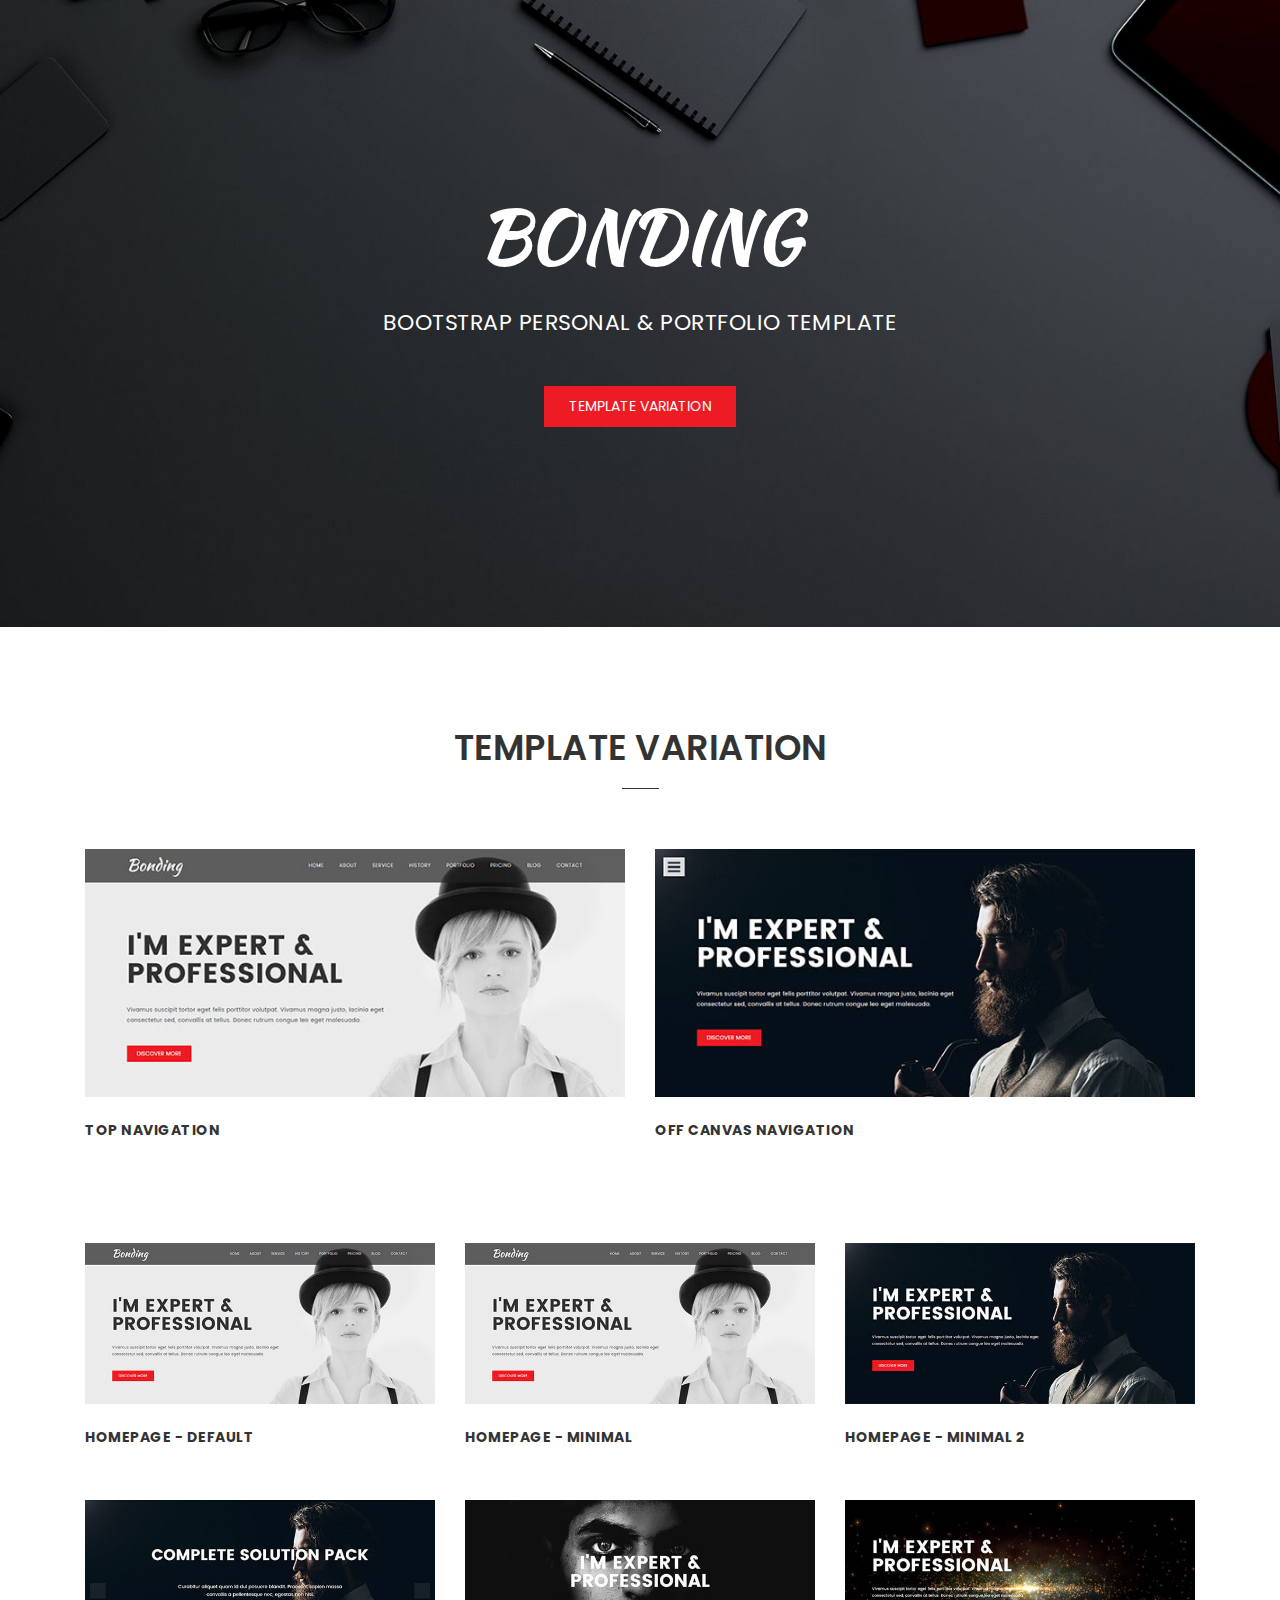
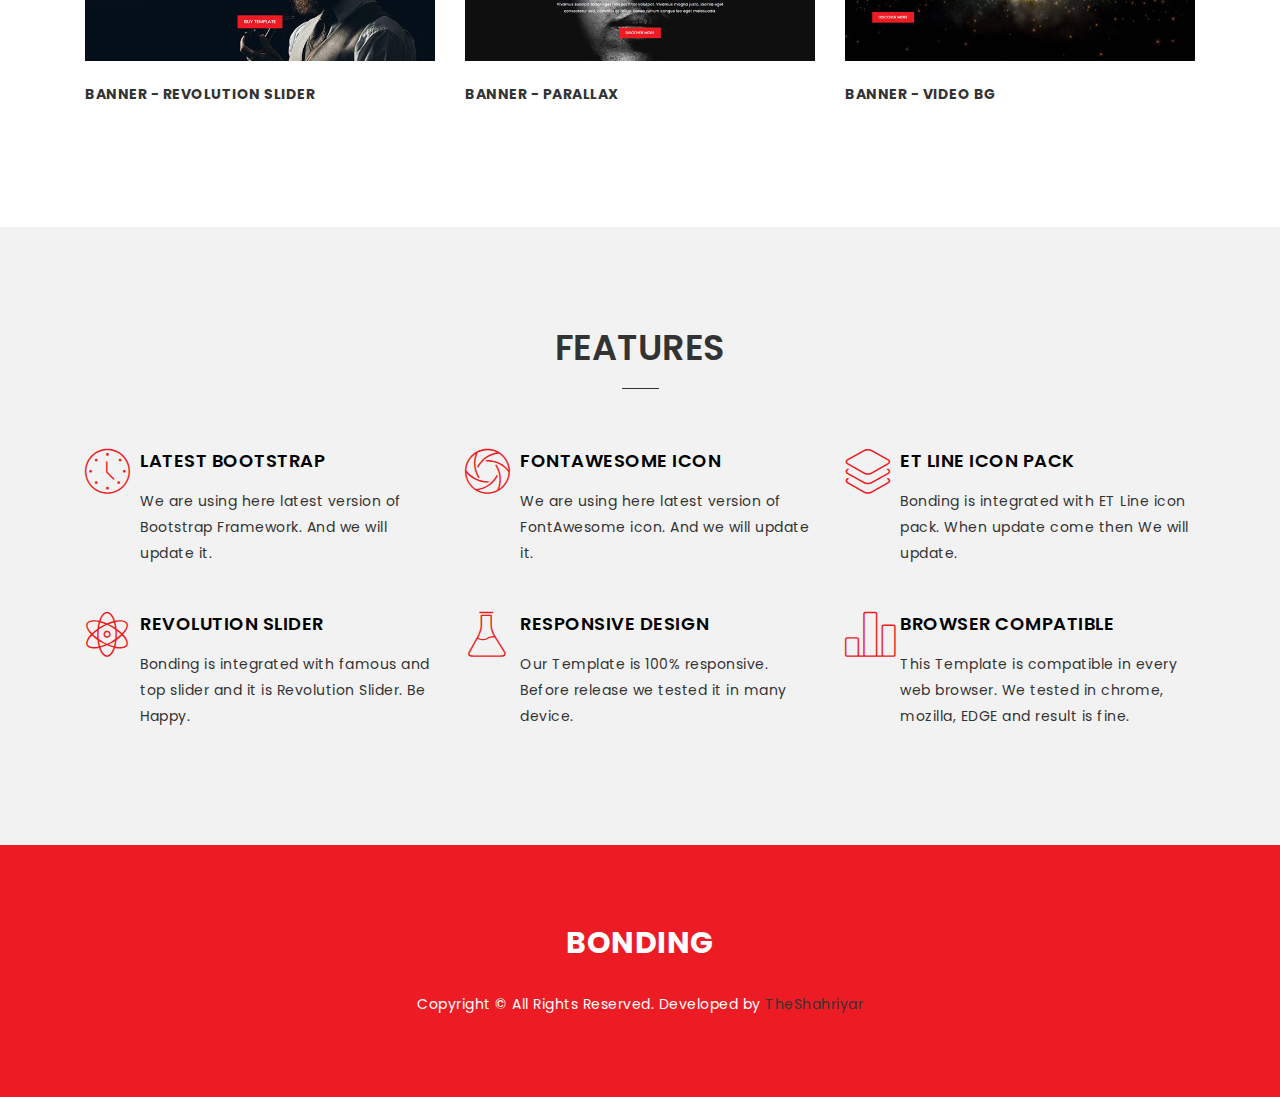
==== commit 5ec29686: "Updated to Bootstrap 4" ====
--- a/index.html
+++ b/index.html
@@ -1,313 +1,317 @@
 <!DOCTYPE html>
 <html lang="en">
-    <head>
-        <meta charset="utf-8">
-        <meta http-equiv="x-ua-compatible" content="ie=edge">
-        <title>Bonding - Personal HTML Template</title>
-        <meta name="author" content="TheShahriyar">
-        <meta name="description" content="">
-        <meta name="viewport" content="width=device-width, initial-scale=1">
-    
-        <!-- load google font -->
-        <link href="https://fonts.googleapis.com/css?family=Poppins:300,400,500,600,700" rel="stylesheet">
-        <link href='http://fonts.googleapis.com/css?family=Kaushan+Script' rel='stylesheet' type='text/css'>
-
-        
-        <!-- all stylesheets include start -->
-        <!-- Bootstrap css -->
-        <link rel="stylesheet" href="assets/bootstrap/css/bootstrap.min.css">
-        <!-- revolution slider css -->
-        <link rel="stylesheet" href="assets/css/rev_slider/settings.css">
-        <link rel="stylesheet" href="assets/css/rev_slider/layers.css">
-        <link rel="stylesheet" href="assets/css/rev_slider/navigation.css">
-        <!-- fontawesome css -->
-        <link rel="stylesheet" href="assets/css/font-awesome.min.css">
-        <!-- ET Lineicon CSS -->
-        <link rel="stylesheet" href="assets/css/lineicon.css">
-        <link rel="stylesheet" href="assets/css/animate.css">
-
-        <!-- theme style css -->
-        <link rel="stylesheet" href="assets/css/style.css">
-        <!-- responsive css -->
-        <link rel="stylesheet" href="assets/css/responsive.css">
-        <!-- all stylesheets include end -->
-    </head>
-    <body>
-        <div id="container">
-
-        
-        <!-- Start Banner Section -->
-        <section id="hero-banner" class="parallax" style="background-image: url(assets/images/bg/banner.jpg);">
-            <div class="container">
-                <div class="row">
-                    <div class="col-md-12">
-                        <div class="preview-banner text-center white">
-                            <h1>Bonding</h1>
-                            <p>Bootstrap Personal & Portfolio Template</p>
-                            <a href="#portfolio" class="btn btn-primary page-scroll">Template Variation</a>
-                        </div>
-                    </div>
-                </div>
-            </div>
-        </section>
-        <!-- End Banner Section -->
-
-
-        <!-- Start Portfolio Section -->
-        <section id="portfolio" class="pad-t100 pad-b70" style="background-color: #fff;">
-            <div class="container">
-                <div class="row">
-                    <div class="col-md-12">
-                        <div class="section-title text-center">
-                            <h3>Template Variation</h3>
-                        </div>
-                    </div>
-                </div>
-                <div class="row">
-                    <div class="col-md-6">
-                        <div class="product-showcase">
-                            <a href="homepage-default.html" target="_blank">
-                                <img src="assets/images/preview/topnav.jpg" align="">
-                                <p>Top Navigation</p>
-                            </a>
-                        </div>
-                    </div>
-                    <div class="col-md-6">
-                        <div class="product-showcase">
-                            <a href="homepage-off-canvas.html" target="_blank">
-                                <img src="assets/images/preview/off-canvas.jpg" align="">
-                                <p>Off Canvas Navigation</p>
-                            </a>
-                        </div>
-                    </div>
-                </div>
-                <div class="row" style="margin-top: 50px;">
-                    <div class="col-md-4">
-                        <div class="product-showcase">
-                            <a href="homepage-default.html" target="_blank">
-                                <img src="assets/images/preview/topnav.jpg" align="">
-                                <p>Homepage - Default</p>
-                            </a>
-                        </div>
-                    </div>
-                    <div class="col-md-4">
-                        <div class="product-showcase">
-                            <a href="homepage-minimal.html" target="_blank">
-                                <img src="assets/images/preview/topnav.jpg" align="">
-                                <p>Homepage - Minimal</p>
-                            </a>
-                        </div>
-                    </div>
-                    <div class="col-md-4">
-                        <div class="product-showcase">
-                            <a href="homepage-minimal-2.html" target="_blank">
-                                <img src="assets/images/preview/minimal.jpg" align="">
-                                <p>Homepage - Minimal 2</p>
-                            </a>
-                        </div>
-                    </div>
-                    <div class="col-md-4">
-                        <div class="product-showcase">
-                            <a href="banner-revolution.html" target="_blank">
-                                <img src="assets/images/preview/rev.jpg" align="">
-                                <p>Banner - Revolution Slider</p>
-                            </a>
-                        </div>
-                    </div>
-                    <div class="col-md-4">
-                        <div class="product-showcase">
-                            <a href="banner-parallax.html" target="_blank">
-                                <img src="assets/images/preview/parallax.jpg" align="">
-                                <p>Banner - Parallax</p>
-                            </a>
-                        </div>
-                    </div>
-                    <div class="col-md-4">
-                        <div class="product-showcase">
-                            <a href="banner-video-bg.html" target="_blank">
-                                <img src="assets/images/preview/video.jpg" align="">
-                                <p>Banner - Video BG</p>
-                            </a>
-                        </div>
-                    </div>
-                    
-                </div>
-                
-            </div>    
-        </section>
-        <!-- End Portfolio Section -->
-
-
-        <!-- Start Feature Section -->
-        <section id="services" class="pad-t100 pad-b70 parallax" style="background-color: #f2f2f2;">
-            <div class="container">
-                <div class="row">
-                    <div class="col-md-12">
-                        <div class="section-title text-center">
-                            <h3>Features</h3>
-                        </div>
-                    </div>
-                </div>
-                <div class="row">
-                    <div class="col-md-4">
-                        <div class="feature-2">
-                            <div class="media">
-                                <div class="media-left">
-                                    <div class="feature-icon text-center">
-                                        <i class="icon-clock"></i>
-                                    </div>
-                                </div>
-                                <div class="media-body">
-                                    <a href="#">
-                                        <h3 class="media-heading">Latest Bootstrap</h3>
-                                    </a>
-                                    <p>We are using here latest version of Bootstrap Framework. And we will update it.</p>
-                                </div>
-                            </div>
-                        </div>
-                    </div>
-                    <div class="col-md-4">
-                        <div class="feature-2">
-                            <div class="media">
-                                <div class="media-left">
-                                    <div class="feature-icon text-center">
-                                        <i class="icon-aperture"></i>
-                                    </div>
-                                </div>
-                                <div class="media-body">
-                                    <a href="#">
-                                        <h3 class="media-heading">FontAwesome icon</h3>
-                                    </a>
-                                    <p>We are using here latest version of FontAwesome icon. And we will update it.</p>
-                                </div>
-                            </div>
-                        </div>
-                    </div>
-                    <div class="col-md-4">
-                        <div class="feature-2">
-                            <div class="media">
-                                <div class="media-left">
-                                    <div class="feature-icon text-center">
-                                        <i class="icon-layers"></i>
-                                    </div>
-                                </div>
-                                <div class="media-body">
-                                    <a href="#">
-                                        <h3 class="media-heading">ET Line icon Pack</h3>
-                                    </a>
-                                    <p>Bonding is integrated with ET Line icon pack. When update come then We will update.</p>
-                                </div>
-                            </div>
-                        </div>
-                    </div>
-                    <div class="col-md-4">
-                        <div class="feature-2">
-                            <div class="media">
-                                <div class="media-left">
-                                    <div class="feature-icon text-center">
-                                        <i class="icon-genius"></i>
-                                    </div>
-                                </div>
-                                <div class="media-body">
-                                    <a href="#">
-                                        <h3 class="media-heading">Revolution SLider</h3>
-                                    </a>
-                                    <p>Bonding is integrated with famous and top slider and it is Revolution Slider. Be Happy.</p>
-                                </div>
-                            </div>
-                        </div>
-                    </div>
-                    <div class="col-md-4">
-                        <div class="feature-2">
-                            <div class="media">
-                                <div class="media-left">
-                                    <div class="feature-icon text-center">
-                                        <i class="icon-beaker"></i>
-                                    </div>
-                                </div>
-                                <div class="media-body">
-                                    <a href="#">
-                                        <h3 class="media-heading">Responsive Design</h3>
-                                    </a>
-                                    <p>Our Template is 100% responsive. Before release we tested it in many device.</p>
-                                </div>
-                            </div>
-                        </div>
-                    </div>
-                    <div class="col-md-4">
-                        <div class="feature-2">
-                            <div class="media">
-                                <div class="media-left">
-                                    <div class="feature-icon text-center">
-                                        <i class="icon-bargraph"></i>
-                                    </div>
-                                </div>
-                                <div class="media-body">
-                                    <a href="#">
-                                        <h3 class="media-heading">Browser Compatible</h3>
-                                    </a>
-                                    <p>This Template is compatible in every web browser. We tested in chrome, mozilla, EDGE and result is fine.</p>
-                                </div>
-                            </div>
-                        </div>
-                    </div>
-                </div>
-            </div>
-        </section>
-        <!-- End Feature Section -->
-        
-
-
-        <!-- Start Footer & Copyright Section -->
-        <section class="pad80 footer-minimal" style="background-color: #ed1c24;">
-            <div class="container">
-                <div class="row">
-                    <div class="col-md-12 text-center">
-                        <h3>Bonding</h3>
-                        <div class="copyright-text">
-                            <p>Copyright © All Rights Reserved. Developed by <a href="#">TheShahriyar</a></p>
-                        </div>
-                    </div>
-                </div>
-            </div>
-        </section>
-        <!-- End Footer & Copyright Section -->
-        
-        
-
-        <!-- all js include start -->
-        <!-- jquery latest version -->
-        <script src="assets/js/jquery-3.1.1.min.js"></script>
-        <!-- bootstrap latest version -->
-        <script src="assets/bootstrap/js/bootstrap.min.js"></script>
-
-        <!-- revolution slider js files start -->
-        <script src="assets/js/rev_slider/jquery.themepunch.tools.min.js"></script>
-        <script src="assets/js/rev_slider/jquery.themepunch.revolution.min.js"></script>
-        
-        <script src="assets/js/rev_slider/extensions/revolution.extension.actions.min.js"></script>
-        <script src="assets/js/rev_slider/extensions/revolution.extension.carousel.min.js"></script>
-        <script src="assets/js/rev_slider/extensions/revolution.extension.kenburn.min.js"></script>
-        <script src="assets/js/rev_slider/extensions/revolution.extension.layeranimation.min.js"></script>
-        <script src="assets/js/rev_slider/extensions/revolution.extension.migration.min.js"></script>
-        <script src="assets/js/rev_slider/extensions/revolution.extension.navigation.min.js"></script>
-        <script src="assets/js/rev_slider/extensions/revolution.extension.parallax.min.js"></script>
-        <script src="assets/js/rev_slider/extensions/revolution.extension.slideanims.min.js"></script>
-        <script src="assets/js/rev_slider/extensions/revolution.extension.video.min.js"></script>
-        <!-- revolution slider js files end -->
-
-        <!-- Other jQuery library -->
-        <script src="assets/js/jquery.appear.js"></script>
-        <script src="assets/js/classie.js"></script>
-        <script src="assets/js/jquery.easing.1.3.js"></script>
-        <script src="assets/js/jquery.countTo.js"></script>
-        <script src="assets/js/wow.js"></script>
-        <script src="assets/js/jquery.mb.YTPlayer.js"></script>
-        
-
-        <!-- template main js file -->
-        <script src="assets/js/main.js"></script>
-        <!-- all js include end -->
-    </div>    
-    </body>
+
+<head>
+  <meta charset="utf-8">
+  <meta http-equiv="x-ua-compatible" content="ie=edge">
+  <title>Bonding - Personal HTML Template</title>
+  <meta name="author" content="TheShahriyar">
+  <meta name="description" content="">
+  <meta name="viewport" content="width=device-width, initial-scale=1">
+
+  <!-- load google font -->
+  <link href="https://fonts.googleapis.com/css?family=Poppins:300,400,500,600,700" rel="stylesheet">
+  <link href='http://fonts.googleapis.com/css?family=Kaushan+Script' rel='stylesheet' type='text/css'>
+
+
+  <!-- all stylesheets include start -->
+  <!-- Bootstrap css -->
+  <link rel="stylesheet" href="assets/bootstrap/css/bootstrap.min.css">
+  <!-- revolution slider css -->
+  <link rel="stylesheet" href="assets/css/rev_slider/settings.css">
+  <link rel="stylesheet" href="assets/css/rev_slider/layers.css">
+  <link rel="stylesheet" href="assets/css/rev_slider/navigation.css">
+  <!-- fontawesome css -->
+  <link rel="stylesheet" href="assets/css/font-awesome.min.css">
+  <!-- ET Lineicon CSS -->
+  <link rel="stylesheet" href="assets/css/lineicon.css">
+  <link rel="stylesheet" href="assets/css/animate.css">
+
+  <!-- theme style css -->
+  <link rel="stylesheet" href="assets/css/style.css">
+  <!-- responsive css -->
+  <link rel="stylesheet" href="assets/css/responsive.css">
+  <!-- all stylesheets include end -->
+</head>
+
+<body>
+  <div id="container">
+
+
+    <!-- Start Banner Section -->
+    <section id="hero-banner" class="parallax" style="background-image: url(assets/images/bg/banner.jpg);">
+      <div class="container">
+        <div class="row">
+          <div class="col-md-12">
+            <div class="preview-banner text-center white">
+              <h1>Bonding</h1>
+              <p>Bootstrap Personal & Portfolio Template</p>
+              <a href="#portfolio" class="btn btn-primary page-scroll">Template Variation</a>
+            </div>
+          </div>
+        </div>
+      </div>
+    </section>
+    <!-- End Banner Section -->
+
+
+    <!-- Start Portfolio Section -->
+    <section id="portfolio" class="pad-t100 pad-b70" style="background-color: #fff;">
+      <div class="container">
+        <div class="row">
+          <div class="col-md-12">
+            <div class="section-title text-center">
+              <h3>Template Variation</h3>
+            </div>
+          </div>
+        </div>
+        <div class="row">
+          <div class="col-md-6">
+            <div class="product-showcase">
+              <a href="homepage-default.html" target="_blank">
+                <img src="assets/images/preview/topnav.jpg" alt="">
+                <p>Top Navigation</p>
+              </a>
+            </div>
+          </div>
+          <div class="col-md-6">
+            <div class="product-showcase">
+              <a href="homepage-off-canvas.html" target="_blank">
+                <img src="assets/images/preview/off-canvas.jpg" alt="">
+                <p>Off Canvas Navigation</p>
+              </a>
+            </div>
+          </div>
+        </div>
+        <div class="row" style="margin-top: 50px;">
+          <div class="col-md-4">
+            <div class="product-showcase">
+              <a href="homepage-default.html" target="_blank">
+                <img src="assets/images/preview/topnav.jpg" alt="">
+                <p>Homepage - Default</p>
+              </a>
+            </div>
+          </div>
+          <div class="col-md-4">
+            <div class="product-showcase">
+              <a href="homepage-minimal.html" target="_blank">
+                <img src="assets/images/preview/topnav.jpg" alt="">
+                <p>Homepage - Minimal</p>
+              </a>
+            </div>
+          </div>
+          <div class="col-md-4">
+            <div class="product-showcase">
+              <a href="homepage-minimal-2.html" target="_blank">
+                <img src="assets/images/preview/minimal.jpg" alt="">
+                <p>Homepage - Minimal 2</p>
+              </a>
+            </div>
+          </div>
+          <div class="col-md-4">
+            <div class="product-showcase">
+              <a href="banner-revolution.html" target="_blank">
+                <img src="assets/images/preview/rev.jpg" alt="">
+                <p>Banner - Revolution Slider</p>
+              </a>
+            </div>
+          </div>
+          <div class="col-md-4">
+            <div class="product-showcase">
+              <a href="banner-parallax.html" target="_blank">
+                <img src="assets/images/preview/parallax.jpg" alt="">
+                <p>Banner - Parallax</p>
+              </a>
+            </div>
+          </div>
+          <div class="col-md-4">
+            <div class="product-showcase">
+              <a href="banner-video-bg.html" target="_blank">
+                <img src="assets/images/preview/video.jpg" alt="">
+                <p>Banner - Video BG</p>
+              </a>
+            </div>
+          </div>
+
+        </div>
+
+      </div>
+    </section>
+    <!-- End Portfolio Section -->
+
+
+    <!-- Start Feature Section -->
+    <section id="services" class="pad-t100 pad-b70 parallax" style="background-color: #f2f2f2;">
+      <div class="container">
+        <div class="row">
+          <div class="col-md-12">
+            <div class="section-title text-center">
+              <h3>Features</h3>
+            </div>
+          </div>
+        </div>
+        <div class="row">
+          <div class="col-md-4">
+            <div class="feature-2">
+              <div class="media">
+                <div class="media-left">
+                  <div class="feature-icon text-center">
+                    <i class="icon-clock"></i>
+                  </div>
+                </div>
+                <div class="media-body">
+                  <a href="#">
+                    <h3 class="media-heading">Latest Bootstrap</h3>
+                  </a>
+                  <p>We are using here latest version of Bootstrap Framework. And we will update it.</p>
+                </div>
+              </div>
+            </div>
+          </div>
+          <div class="col-md-4">
+            <div class="feature-2">
+              <div class="media">
+                <div class="media-left">
+                  <div class="feature-icon text-center">
+                    <i class="icon-aperture"></i>
+                  </div>
+                </div>
+                <div class="media-body">
+                  <a href="#">
+                    <h3 class="media-heading">FontAwesome icon</h3>
+                  </a>
+                  <p>We are using here latest version of FontAwesome icon. And we will update it.</p>
+                </div>
+              </div>
+            </div>
+          </div>
+          <div class="col-md-4">
+            <div class="feature-2">
+              <div class="media">
+                <div class="media-left">
+                  <div class="feature-icon text-center">
+                    <i class="icon-layers"></i>
+                  </div>
+                </div>
+                <div class="media-body">
+                  <a href="#">
+                    <h3 class="media-heading">ET Line icon Pack</h3>
+                  </a>
+                  <p>Bonding is integrated with ET Line icon pack. When update come then We will update.</p>
+                </div>
+              </div>
+            </div>
+          </div>
+          <div class="col-md-4">
+            <div class="feature-2">
+              <div class="media">
+                <div class="media-left">
+                  <div class="feature-icon text-center">
+                    <i class="icon-genius"></i>
+                  </div>
+                </div>
+                <div class="media-body">
+                  <a href="#">
+                    <h3 class="media-heading">Revolution SLider</h3>
+                  </a>
+                  <p>Bonding is integrated with famous and top slider and it is Revolution Slider. Be Happy.</p>
+                </div>
+              </div>
+            </div>
+          </div>
+          <div class="col-md-4">
+            <div class="feature-2">
+              <div class="media">
+                <div class="media-left">
+                  <div class="feature-icon text-center">
+                    <i class="icon-beaker"></i>
+                  </div>
+                </div>
+                <div class="media-body">
+                  <a href="#">
+                    <h3 class="media-heading">Responsive Design</h3>
+                  </a>
+                  <p>Our Template is 100% responsive. Before release we tested it in many device.</p>
+                </div>
+              </div>
+            </div>
+          </div>
+          <div class="col-md-4">
+            <div class="feature-2">
+              <div class="media">
+                <div class="media-left">
+                  <div class="feature-icon text-center">
+                    <i class="icon-bargraph"></i>
+                  </div>
+                </div>
+                <div class="media-body">
+                  <a href="#">
+                    <h3 class="media-heading">Browser Compatible</h3>
+                  </a>
+                  <p>This Template is compatible in every web browser. We tested in chrome, mozilla, EDGE and result is
+                    fine.</p>
+                </div>
+              </div>
+            </div>
+          </div>
+        </div>
+      </div>
+    </section>
+    <!-- End Feature Section -->
+
+
+
+    <!-- Start Footer & Copyright Section -->
+    <section class="pad80 footer-minimal" style="background-color: #ed1c24;">
+      <div class="container">
+        <div class="row">
+          <div class="col-md-12 text-center">
+            <h3>Bonding</h3>
+            <div class="copyright-text">
+              <p>Copyright © All Rights Reserved. Developed by <a href="http://theshahriyar.com"
+                  target="_blank">TheShahriyar</a></p>
+            </div>
+          </div>
+        </div>
+      </div>
+    </section>
+    <!-- End Footer & Copyright Section -->
+
+
+
+    <!-- all js include start -->
+    <script src="assets/js/jquery-3.1.1.min.js"></script>
+    <script src="assets/js/popper.min.js"></script>
+    <script src="assets/bootstrap/js/bootstrap.min.js"></script>
+
+    <!-- revolution slider js files start -->
+    <script src="assets/js/rev_slider/jquery.themepunch.tools.min.js"></script>
+    <script src="assets/js/rev_slider/jquery.themepunch.revolution.min.js"></script>
+
+    <script src="assets/js/rev_slider/extensions/revolution.extension.actions.min.js"></script>
+    <script src="assets/js/rev_slider/extensions/revolution.extension.carousel.min.js"></script>
+    <script src="assets/js/rev_slider/extensions/revolution.extension.kenburn.min.js"></script>
+    <script src="assets/js/rev_slider/extensions/revolution.extension.layeranimation.min.js"></script>
+    <script src="assets/js/rev_slider/extensions/revolution.extension.migration.min.js"></script>
+    <script src="assets/js/rev_slider/extensions/revolution.extension.navigation.min.js"></script>
+    <script src="assets/js/rev_slider/extensions/revolution.extension.parallax.min.js"></script>
+    <script src="assets/js/rev_slider/extensions/revolution.extension.slideanims.min.js"></script>
+    <script src="assets/js/rev_slider/extensions/revolution.extension.video.min.js"></script>
+    <!-- revolution slider js files end -->
+
+    <!-- Other jQuery library -->
+    <script src="assets/js/jquery.appear.js"></script>
+    <script src="assets/js/classie.js"></script>
+    <script src="assets/js/jquery.easing.1.3.js"></script>
+    <script src="assets/js/jquery.countTo.js"></script>
+    <script src="assets/js/wow.js"></script>
+    <script src="assets/js/jquery.mb.YTPlayer.js"></script>
+
+
+    <!-- template main js file -->
+    <script src="assets/js/main.js"></script>
+    <!-- all js include end -->
+  </div>
+</body>
+
 </html>